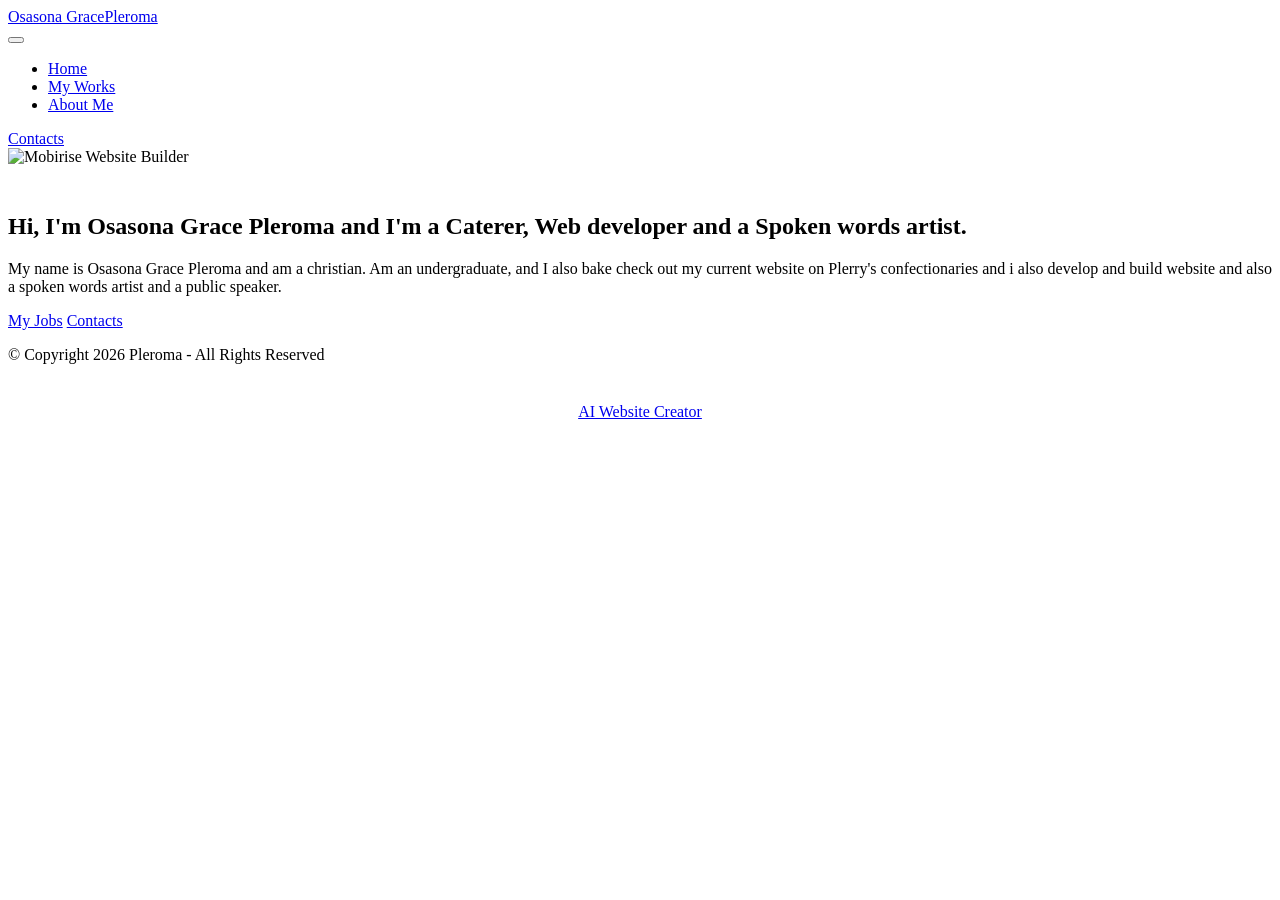
==== index.html @ 35c71271 "Add files via upload" ====
<!DOCTYPE html>
<html  >
<head>
  <!-- Site made with Mobirise Website Builder v6.0.6, https://mobirise.com -->
  <meta charset="UTF-8">
  <meta http-equiv="X-UA-Compatible" content="IE=edge">
  <meta name="generator" content="Mobirise v6.0.6, mobirise.com">
  <meta name="viewport" content="width=device-width, initial-scale=1, minimum-scale=1">
  <link rel="shortcut icon" href="assets/images/logo.png" type="image/x-icon">
  <meta name="description" content="">
  
  
  <title>Home</title>
  <link rel="stylesheet" href="assets/bootstrap/css/bootstrap.min.css">
  <link rel="stylesheet" href="assets/bootstrap/css/bootstrap-grid.min.css">
  <link rel="stylesheet" href="assets/bootstrap/css/bootstrap-reboot.min.css">
  <link rel="stylesheet" href="assets/dropdown/css/style.css">
  <link rel="stylesheet" href="assets/socicon/css/styles.css">
  <link rel="stylesheet" href="assets/theme/css/style.css">
  <link rel="preload" href="https://fonts.googleapis.com/css?family=Lexend:100,200,300,400,500,600,700,800,900&display=swap" as="style" onload="this.onload=null;this.rel='stylesheet'">
  <noscript><link rel="stylesheet" href="https://fonts.googleapis.com/css?family=Lexend:100,200,300,400,500,600,700,800,900&display=swap"></noscript>
  <link rel="preload" as="style" href="assets/mobirise/css/mbr-additional.css?v=UjH8dk"><link rel="stylesheet" href="assets/mobirise/css/mbr-additional.css?v=UjH8dk" type="text/css">

  
  
  
</head>
<body>
  
  <section data-bs-version="5.1" class="menu menu2 cid-sFF0ciwnEL" once="menu" id="menu2-0">
    
    <nav class="navbar navbar-dropdown navbar-fixed-top navbar-expand-lg">
        <div class="container">
            <div class="navbar-brand">
                
                <span class="navbar-caption-wrap"><a class="navbar-caption text-primary display-7" href="https://mobiri.se">Osasona GracePleroma</a></span>
            </div>
            <button class="navbar-toggler" type="button" data-toggle="collapse" data-bs-toggle="collapse" data-target="#navbarSupportedContent" data-bs-target="#navbarSupportedContent" aria-controls="navbarNavAltMarkup" aria-expanded="false" aria-label="Toggle navigation">
                <div class="hamburger">
                    <span></span>
                    <span></span>
                    <span></span>
                    <span></span>
                </div>
            </button>
            <div class="collapse navbar-collapse" id="navbarSupportedContent">
                <ul class="navbar-nav nav-dropdown" data-app-modern-menu="true"><li class="nav-item"><a class="nav-link link text-black text-primary display-4" href="index.html">Home</a></li>
                    <li class="nav-item"><a class="nav-link link text-black text-primary display-4" href="page3.html">My Works</a></li><li class="nav-item"><a class="nav-link link text-black text-primary display-4" href="page4.html">About Me</a></li></ul>
                
                <div class="navbar-buttons mbr-section-btn"><a class="btn btn-success display-4" href="page2.html">
                        Contacts</a></div>
            </div>
        </div>
    </nav>
</section>

<section data-bs-version="5.1" class="header11 cid-sFF0SGinka" id="header11-1">

    

    

    <div class="container">
        <div class="row justify-content-center">
            <div class="col-12 col-md-6 image-wrapper">
                <img class="w-100" src="assets/images/img-20261005-wa0014.jpg" alt="Mobirise Website Builder">
            </div>
            <div class="col-12 col-md">
                <div class="text-wrapper text-center">
                    <h1 class="mbr-section-title mbr-fonts-style mb-3 display-1">
                        <strong>
</strong><div><strong><br></strong></div><div><strong>Hi, I'm Osasona Grace Pleroma and I'm a Caterer, Web developer and a Spoken words artist.</strong></div></h1>
                    <p class="mbr-text mbr-fonts-style display-7">My name is Osasona Grace Pleroma and am a christian. Am an undergraduate, and I also bake check out my current website on Plerry's confectionaries and i also develop and build website and also a spoken words artist and a public speaker.</p>
                    <div class="mbr-section-btn mt-3"><a class="btn btn-success-outline display-7" href="page1.html">My Jobs</a> <a class="btn btn-success display-7" href="page2.html">Contacts</a></div>
                </div>
            </div>
        </div>
    </div>
</section>

<section data-bs-version="5.1" class="footer7 cid-sFF3CYc3p7" once="footers" id="footer7-9">

    

    

    <div class="container">
        <div class="media-container-row align-center mbr-white">
            <div class="col-12">
                <p class="mbr-text mb-0 mbr-fonts-style display-7">
                    © Copyright 2026 Pleroma - All Rights Reserved
                </p>
            </div>
        </div>
    </div>
</section><section class="display-7" style="padding: 0;align-items: center;justify-content: center;flex-wrap: wrap;    align-content: center;display: flex;position: relative;height: 4rem;"><a href="https://mobiri.se/3116024" style="flex: 1 1;height: 4rem;position: absolute;width: 100%;z-index: 1;"><img alt="" style="height: 4rem;" src="[data-uri]"></a><p style="margin: 0;text-align: center;" class="display-7">&#8204;</p><a style="z-index:1" href="https://mobirise.com/builder/ai-website-creator.html">AI Website Creator</a></section><script src="assets/bootstrap/js/bootstrap.bundle.min.js"></script>  <script src="assets/smoothscroll/smooth-scroll.js"></script>  <script src="assets/ytplayer/index.js"></script>  <script src="assets/dropdown/js/navbar-dropdown.js"></script>  <script src="assets/theme/js/script.js"></script>  
  
  
</body>
</html>
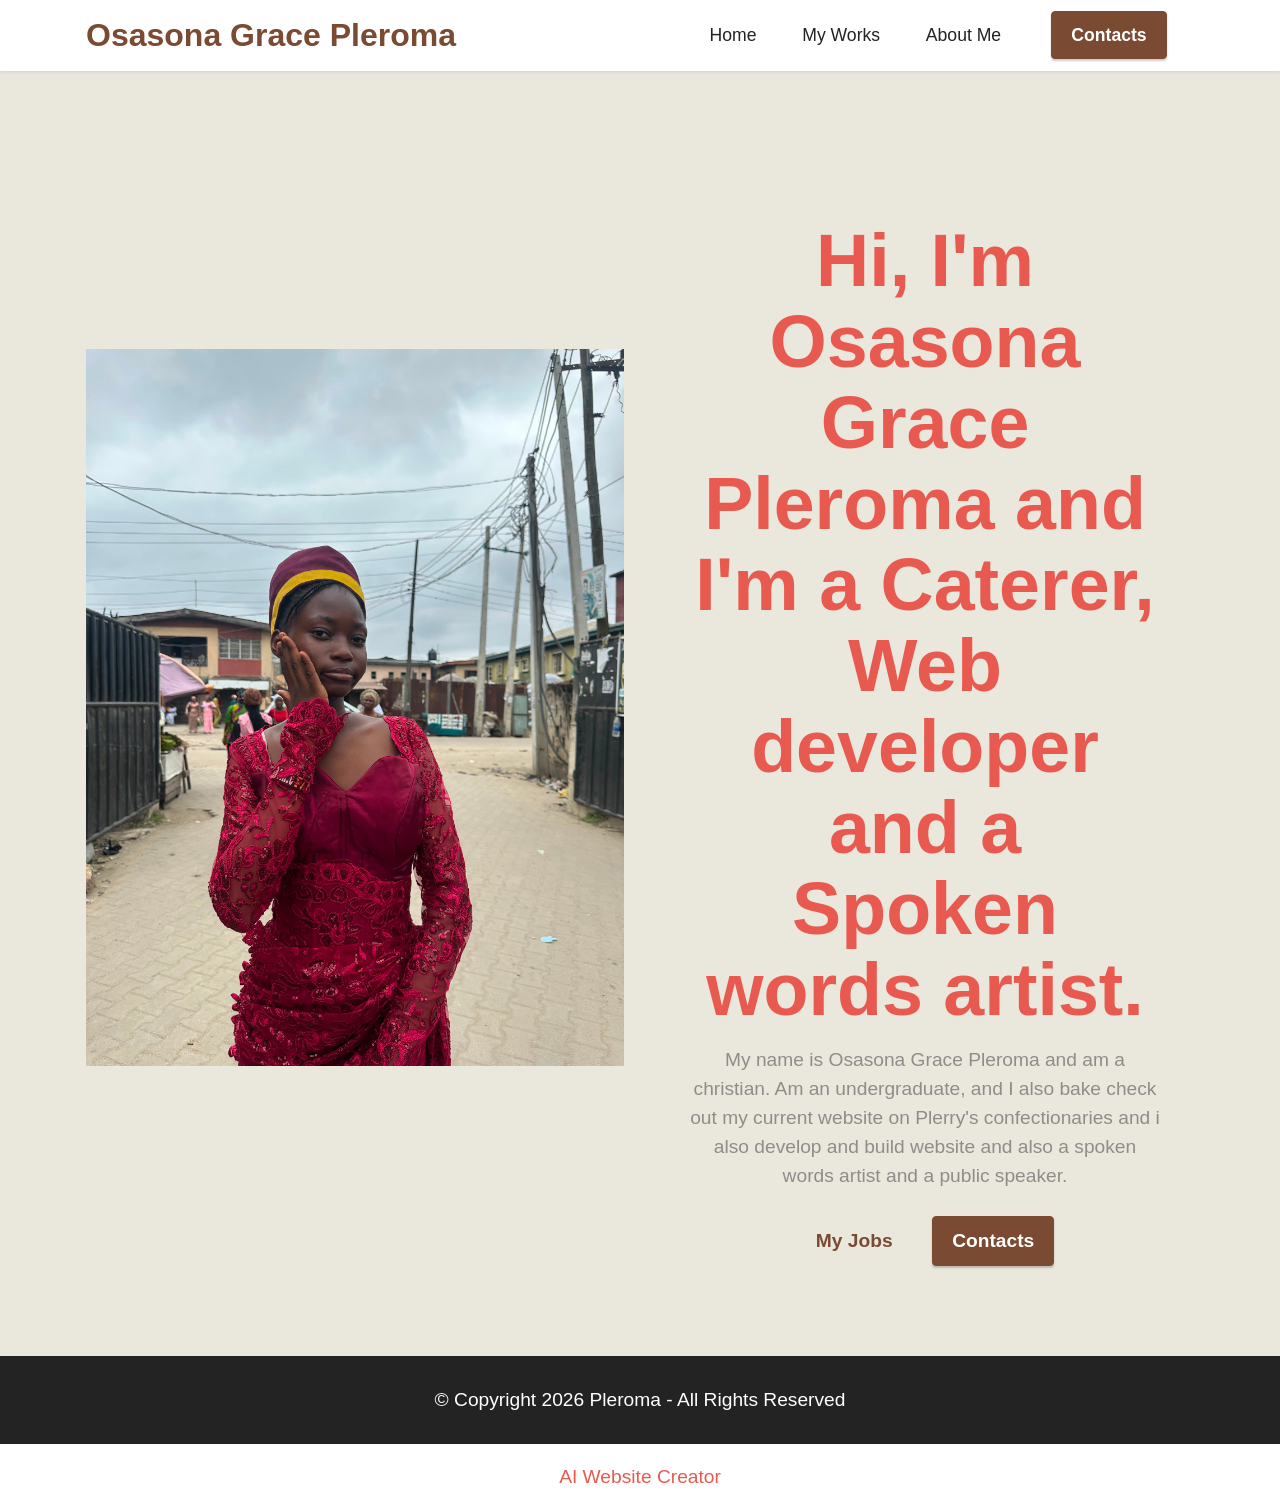
==== commit 591ef801: "create github pages" ====
--- a/index.html
+++ b/index.html
@@ -6,7 +6,7 @@
   <meta http-equiv="X-UA-Compatible" content="IE=edge">
   <meta name="generator" content="Mobirise v6.0.6, mobirise.com">
   <meta name="viewport" content="width=device-width, initial-scale=1, minimum-scale=1">
-  <link rel="shortcut icon" href="assets/images/logo.png" type="image/x-icon">
+  <link rel="shortcut icon" href="assets/images/whatsapp20image202026-09-2220at2015.16.23-128x128.png" type="image/x-icon">
   <meta name="description" content="">
   
   
@@ -19,7 +19,7 @@
   <link rel="stylesheet" href="assets/theme/css/style.css">
   <link rel="preload" href="https://fonts.googleapis.com/css?family=Lexend:100,200,300,400,500,600,700,800,900&display=swap" as="style" onload="this.onload=null;this.rel='stylesheet'">
   <noscript><link rel="stylesheet" href="https://fonts.googleapis.com/css?family=Lexend:100,200,300,400,500,600,700,800,900&display=swap"></noscript>
-  <link rel="preload" as="style" href="assets/mobirise/css/mbr-additional.css?v=UjH8dk"><link rel="stylesheet" href="assets/mobirise/css/mbr-additional.css?v=UjH8dk" type="text/css">
+  <link rel="preload" as="style" href="assets/mobirise/css/mbr-additional.css?v=66hBT2"><link rel="stylesheet" href="assets/mobirise/css/mbr-additional.css?v=66hBT2" type="text/css">
 
   
   
@@ -33,7 +33,7 @@
         <div class="container">
             <div class="navbar-brand">
                 
-                <span class="navbar-caption-wrap"><a class="navbar-caption text-primary display-7" href="https://mobiri.se">Osasona GracePleroma</a></span>
+                <span class="navbar-caption-wrap"><a class="navbar-caption text-success display-5" href="https://mobiri.se">Osasona Grace Pleroma</a></span>
             </div>
             <button class="navbar-toggler" type="button" data-toggle="collapse" data-bs-toggle="collapse" data-target="#navbarSupportedContent" data-bs-target="#navbarSupportedContent" aria-controls="navbarNavAltMarkup" aria-expanded="false" aria-label="Toggle navigation">
                 <div class="hamburger">
--- a/assets/dropdown/css/style.css
+++ b/assets/dropdown/css/style.css
@@ -0,0 +1,265 @@
+.navbar-dropdown {
+  left: 0;
+  padding: 0;
+  position: absolute;
+  right: 0;
+  top: 0;
+  transition: all 0.45s ease;
+  z-index: 1030;
+  background: #282828; }
+  .navbar-dropdown .navbar-logo {
+    margin-right: 0.8rem;
+    transition: margin 0.3s ease-in-out;
+    vertical-align: middle; }
+    .navbar-dropdown .navbar-logo img {
+      height: 3.125rem;
+      transition: all 0.3s ease-in-out; }
+    .navbar-dropdown .navbar-logo.mbr-iconfont {
+      font-size: 3.125rem;
+      line-height: 3.125rem; }
+  .navbar-dropdown .navbar-caption {
+    font-weight: 700;
+    white-space: normal;
+    vertical-align: -4px;
+    line-height: 3.125rem !important; }
+    .navbar-dropdown .navbar-caption, .navbar-dropdown .navbar-caption:hover {
+      color: inherit;
+      text-decoration: none; }
+  .navbar-dropdown .mbr-iconfont + .navbar-caption {
+    vertical-align: -1px; }
+  .navbar-dropdown.navbar-fixed-top {
+    position: fixed; }
+  .navbar-dropdown .navbar-brand span {
+    vertical-align: -4px; }
+  .navbar-dropdown.bg-color.transparent {
+    background: none; }
+  .navbar-dropdown.navbar-short .navbar-brand {
+    padding: 0.625rem 0; }
+    .navbar-dropdown.navbar-short .navbar-brand span {
+      vertical-align: -1px; }
+  .navbar-dropdown.navbar-short .navbar-caption {
+    line-height: 2.375rem !important;
+    vertical-align: -2px; }
+  .navbar-dropdown.navbar-short .navbar-logo {
+    margin-right: 0.5rem; }
+    .navbar-dropdown.navbar-short .navbar-logo img {
+      height: 2.375rem; }
+    .navbar-dropdown.navbar-short .navbar-logo.mbr-iconfont {
+      font-size: 2.375rem;
+      line-height: 2.375rem; }
+  .navbar-dropdown.navbar-short .mbr-table-cell {
+    height: 3.625rem; }
+  .navbar-dropdown .navbar-close {
+    left: 0.6875rem;
+    position: fixed;
+    top: 0.75rem;
+    z-index: 1000; }
+  .navbar-dropdown .hamburger-icon {
+    content: "";
+    display: inline-block;
+    vertical-align: middle;
+    width: 16px;
+    -webkit-box-shadow: 0 -6px 0 1px #282828,0 0 0 1px #282828,0 6px 0 1px #282828;
+    -moz-box-shadow: 0 -6px 0 1px #282828,0 0 0 1px #282828,0 6px 0 1px #282828;
+    box-shadow: 0 -6px 0 1px #282828,0 0 0 1px #282828,0 6px 0 1px #282828; }
+
+.dropdown-menu .dropdown-toggle[data-toggle="dropdown-submenu"]::after {
+  border-bottom: 0.35em solid transparent;
+  border-left: 0.35em solid;
+  border-right: 0;
+  border-top: 0.35em solid transparent;
+  margin-left: 0.3rem; }
+
+.dropdown-menu .dropdown-item:focus {
+  outline: 0; }
+
+.nav-dropdown {
+  font-size: 0.75rem;
+  font-weight: 500;
+  height: auto !important; }
+  .nav-dropdown .nav-btn {
+    padding-left: 1rem; }
+  .nav-dropdown .link {
+    margin: .667em 1.667em;
+    font-weight: 500;
+    padding: 0;
+    transition: color .2s ease-in-out; }
+    .nav-dropdown .link.dropdown-toggle {
+      margin-right: 2.583em; }
+      .nav-dropdown .link.dropdown-toggle::after {
+        margin-left: .25rem;
+        border-top: 0.35em solid;
+        border-right: 0.35em solid transparent;
+        border-left: 0.35em solid transparent;
+        border-bottom: 0; }
+      .nav-dropdown .link.dropdown-toggle[aria-expanded="true"] {
+        margin: 0;
+        padding: 0.667em 3.263em  0.667em 1.667em; }
+  .nav-dropdown .link::after,
+  .nav-dropdown .dropdown-item::after {
+    color: inherit; }
+  .nav-dropdown .btn {
+    font-size: 0.75rem;
+    font-weight: 700;
+    letter-spacing: 0;
+    margin-bottom: 0;
+    padding-left: 1.25rem;
+    padding-right: 1.25rem; }
+  .nav-dropdown .dropdown-menu {
+    border-radius: 0;
+    border: 0;
+    left: 0;
+    margin: 0;
+    padding-bottom: 1.25rem;
+    padding-top: 1.25rem;
+    position: relative; }
+  .nav-dropdown .dropdown-submenu {
+    margin-left: 0.125rem;
+    top: 0; }
+  .nav-dropdown .dropdown-item {
+    font-weight: 500;
+    line-height: 2;
+    padding: 0.3846em 4.615em 0.3846em 1.5385em;
+    position: relative;
+    transition: color .2s ease-in-out, background-color .2s ease-in-out; }
+    .nav-dropdown .dropdown-item::after {
+      margin-top: -0.3077em;
+      position: absolute;
+      right: 1.1538em;
+      top: 50%; }
+    .nav-dropdown .dropdown-item:focus, .nav-dropdown .dropdown-item:hover {
+      background: none; }
+
+@media (max-width: 767px) {
+  .nav-dropdown.navbar-toggleable-sm {
+    bottom: 0;
+    display: none;
+    left: 0;
+    overflow-x: hidden;
+    position: fixed;
+    top: 0;
+    transform: translateX(-100%);
+    -ms-transform: translateX(-100%);
+    -webkit-transform: translateX(-100%);
+    width: 18.75rem;
+    z-index: 999; } }
+.nav-dropdown.navbar-toggleable-xl {
+  bottom: 0;
+  display: none;
+  left: 0;
+  overflow-x: hidden;
+  position: fixed;
+  top: 0;
+  transform: translateX(-100%);
+  -ms-transform: translateX(-100%);
+  -webkit-transform: translateX(-100%);
+  width: 18.75rem;
+  z-index: 999; }
+
+.nav-dropdown-sm {
+  display: block !important;
+  overflow-x: hidden;
+  overflow: auto;
+  padding-top: 3.875rem; }
+  .nav-dropdown-sm::after {
+    content: "";
+    display: block;
+    height: 3rem;
+    width: 100%; }
+  .nav-dropdown-sm.collapse.in ~ .navbar-close {
+    display: block !important; }
+  .nav-dropdown-sm.collapsing, .nav-dropdown-sm.collapse.in {
+    transform: translateX(0);
+    -ms-transform: translateX(0);
+    -webkit-transform: translateX(0);
+    transition: all 0.25s ease-out;
+    -webkit-transition: all 0.25s ease-out;
+    background: #282828; }
+  .nav-dropdown-sm.collapsing[aria-expanded="false"] {
+    transform: translateX(-100%);
+    -ms-transform: translateX(-100%);
+    -webkit-transform: translateX(-100%); }
+  .nav-dropdown-sm .nav-item {
+    display: block;
+    margin-left: 0 !important;
+    padding-left: 0; }
+  .nav-dropdown-sm .link,
+  .nav-dropdown-sm .dropdown-item {
+    border-top: 1px dotted rgba(255, 255, 255, 0.1);
+    font-size: 0.8125rem;
+    line-height: 1.6;
+    margin: 0 !important;
+    padding: 0.875rem 2.4rem 0.875rem 1.5625rem !important;
+    position: relative;
+    white-space: normal; }
+    .nav-dropdown-sm .link:focus, .nav-dropdown-sm .link:hover,
+    .nav-dropdown-sm .dropdown-item:focus,
+    .nav-dropdown-sm .dropdown-item:hover {
+      background: rgba(0, 0, 0, 0.2) !important;
+      color: #c0a375; }
+  .nav-dropdown-sm .nav-btn {
+    position: relative;
+    padding: 1.5625rem 1.5625rem 0 1.5625rem; }
+    .nav-dropdown-sm .nav-btn::before {
+      border-top: 1px dotted rgba(255, 255, 255, 0.1);
+      content: "";
+      left: 0;
+      position: absolute;
+      top: 0;
+      width: 100%; }
+    .nav-dropdown-sm .nav-btn + .nav-btn {
+      padding-top: 0.625rem; }
+      .nav-dropdown-sm .nav-btn + .nav-btn::before {
+        display: none; }
+  .nav-dropdown-sm .btn {
+    padding: 0.625rem 0; }
+  .nav-dropdown-sm .dropdown-toggle[data-toggle="dropdown-submenu"]::after {
+    margin-left: .25rem;
+    border-top: 0.35em solid;
+    border-right: 0.35em solid transparent;
+    border-left: 0.35em solid transparent;
+    border-bottom: 0; }
+  .nav-dropdown-sm .dropdown-toggle[data-toggle="dropdown-submenu"][aria-expanded="true"]::after {
+    border-top: 0;
+    border-right: 0.35em solid transparent;
+    border-left: 0.35em solid transparent;
+    border-bottom: 0.35em solid; }
+  .nav-dropdown-sm .dropdown-menu {
+    margin: 0;
+    padding: 0;
+    position: relative;
+    top: 0;
+    left: 0;
+    width: 100%;
+    border: 0;
+    float: none;
+    border-radius: 0;
+    background: none; }
+  .nav-dropdown-sm .dropdown-submenu {
+    left: 100%;
+    margin-left: 0.125rem;
+    margin-top: -1.25rem;
+    top: 0; }
+
+.navbar-toggleable-sm .nav-dropdown .dropdown-menu {
+  position: absolute; }
+
+.navbar-toggleable-sm .nav-dropdown .dropdown-submenu {
+  left: 100%;
+  margin-left: 0.125rem;
+  margin-top: -1.25rem;
+  top: 0; }
+
+.navbar-toggleable-sm.opened .nav-dropdown .dropdown-menu {
+  position: relative; }
+
+.navbar-toggleable-sm.opened .nav-dropdown .dropdown-submenu {
+  left: 0;
+  margin-left: 00rem;
+  margin-top: 0rem;
+  top: 0; }
+
+.is-builder .nav-dropdown.collapsing {
+  transition: none !important; }
+
+
--- a/assets/socicon/css/styles.css
+++ b/assets/socicon/css/styles.css
@@ -0,0 +1,940 @@
+@charset "UTF-8";
+
+@font-face {
+  font-family: 'Socicon';
+  src:  url('../fonts/socicon.eot');
+  src:  url('../fonts/socicon.eot?#iefix') format('embedded-opentype'),
+    url('../fonts/socicon.woff2') format('woff2'),
+    url('../fonts/socicon.ttf') format('truetype'),
+    url('../fonts/socicon.woff') format('woff'),
+    url('../fonts/socicon.svg#socicon') format('svg');
+  font-weight: normal;
+  font-style: normal;
+  font-display: swap;
+}
+
+[data-icon]:before {
+  font-family: "socicon" !important;
+  content: attr(data-icon);
+  font-style: normal !important;
+  font-weight: normal !important;
+  font-variant: normal !important;
+  text-transform: none !important;
+  speak: none;
+  line-height: 1;
+  -webkit-font-smoothing: antialiased;
+  -moz-osx-font-smoothing: grayscale;
+}
+
+[class^="socicon-"], [class*=" socicon-"] {
+  /* use !important to prevent issues with browser extensions that change fonts */
+  font-family: 'Socicon' !important;
+  speak: none;
+  font-style: normal;
+  font-weight: normal;
+  font-variant: normal;
+  text-transform: none;
+  line-height: 1;
+
+  /* Better Font Rendering =========== */
+  -webkit-font-smoothing: antialiased;
+  -moz-osx-font-smoothing: grayscale;
+}
+
+.socicon-500px:before {
+  content: "\e000";
+}
+.socicon-8tracks:before {
+  content: "\e001";
+}
+.socicon-airbnb:before {
+  content: "\e002";
+}
+.socicon-alliance:before {
+  content: "\e003";
+}
+.socicon-amazon:before {
+  content: "\e004";
+}
+.socicon-amplement:before {
+  content: "\e005";
+}
+.socicon-android:before {
+  content: "\e006";
+}
+.socicon-angellist:before {
+  content: "\e007";
+}
+.socicon-apple:before {
+  content: "\e008";
+}
+.socicon-appnet:before {
+  content: "\e009";
+}
+.socicon-baidu:before {
+  content: "\e00a";
+}
+.socicon-bandcamp:before {
+  content: "\e00b";
+}
+.socicon-battlenet:before {
+  content: "\e00c";
+}
+.socicon-mixer:before {
+  content: "\e00d";
+}
+.socicon-bebee:before {
+  content: "\e00e";
+}
+.socicon-bebo:before {
+  content: "\e00f";
+}
+.socicon-behance:before {
+  content: "\e010";
+}
+.socicon-blizzard:before {
+  content: "\e011";
+}
+.socicon-blogger:before {
+  content: "\e012";
+}
+.socicon-buffer:before {
+  content: "\e013";
+}
+.socicon-chrome:before {
+  content: "\e014";
+}
+.socicon-coderwall:before {
+  content: "\e015";
+}
+.socicon-curse:before {
+  content: "\e016";
+}
+.socicon-dailymotion:before {
+  content: "\e017";
+}
+.socicon-deezer:before {
+  content: "\e018";
+}
+.socicon-delicious:before {
+  content: "\e019";
+}
+.socicon-deviantart:before {
+  content: "\e01a";
+}
+.socicon-diablo:before {
+  content: "\e01b";
+}
+.socicon-digg:before {
+  content: "\e01c";
+}
+.socicon-discord:before {
+  content: "\e01d";
+}
+.socicon-disqus:before {
+  content: "\e01e";
+}
+.socicon-douban:before {
+  content: "\e01f";
+}
+.socicon-draugiem:before {
+  content: "\e020";
+}
+.socicon-dribbble:before {
+  content: "\e021";
+}
+.socicon-drupal:before {
+  content: "\e022";
+}
+.socicon-ebay:before {
+  content: "\e023";
+}
+.socicon-ello:before {
+  content: "\e024";
+}
+.socicon-endomodo:before {
+  content: "\e025";
+}
+.socicon-envato:before {
+  content: "\e026";
+}
+.socicon-etsy:before {
+  content: "\e027";
+}
+.socicon-facebook:before {
+  content: "\e028";
+}
+.socicon-feedburner:before {
+  content: "\e029";
+}
+.socicon-filmweb:before {
+  content: "\e02a";
+}
+.socicon-firefox:before {
+  content: "\e02b";
+}
+.socicon-flattr:before {
+  content: "\e02c";
+}
+.socicon-flickr:before {
+  content: "\e02d";
+}
+.socicon-formulr:before {
+  content: "\e02e";
+}
+.socicon-forrst:before {
+  content: "\e02f";
+}
+.socicon-foursquare:before {
+  content: "\e030";
+}
+.socicon-friendfeed:before {
+  content: "\e031";
+}
+.socicon-github:before {
+  content: "\e032";
+}
+.socicon-goodreads:before {
+  content: "\e033";
+}
+.socicon-google:before {
+  content: "\e034";
+}
+.socicon-googlescholar:before {
+  content: "\e035";
+}
+.socicon-googlegroups:before {
+  content: "\e036";
+}
+.socicon-googlephotos:before {
+  content: "\e037";
+}
+.socicon-googleplus:before {
+  content: "\e038";
+}
+.socicon-grooveshark:before {
+  content: "\e039";
+}
+.socicon-hackerrank:before {
+  content: "\e03a";
+}
+.socicon-hearthstone:before {
+  content: "\e03b";
+}
+.socicon-hellocoton:before {
+  content: "\e03c";
+}
+.socicon-heroes:before {
+  content: "\e03d";
+}
+.socicon-smashcast:before {
+  content: "\e03e";
+}
+.socicon-horde:before {
+  content: "\e03f";
+}
+.socicon-houzz:before {
+  content: "\e040";
+}
+.socicon-icq:before {
+  content: "\e041";
+}
+.socicon-identica:before {
+  content: "\e042";
+}
+.socicon-imdb:before {
+  content: "\e043";
+}
+.socicon-instagram:before {
+  content: "\e044";
+}
+.socicon-issuu:before {
+  content: "\e045";
+}
+.socicon-istock:before {
+  content: "\e046";
+}
+.socicon-itunes:before {
+  content: "\e047";
+}
+.socicon-keybase:before {
+  content: "\e048";
+}
+.socicon-lanyrd:before {
+  content: "\e049";
+}
+.socicon-lastfm:before {
+  content: "\e04a";
+}
+.socicon-line:before {
+  content: "\e04b";
+}
+.socicon-linkedin:before {
+  content: "\e04c";
+}
+.socicon-livejournal:before {
+  content: "\e04d";
+}
+.socicon-lyft:before {
+  content: "\e04e";
+}
+.socicon-macos:before {
+  content: "\e04f";
+}
+.socicon-mail:before {
+  content: "\e050";
+}
+.socicon-medium:before {
+  content: "\e051";
+}
+.socicon-meetup:before {
+  content: "\e052";
+}
+.socicon-mixcloud:before {
+  content: "\e053";
+}
+.socicon-modelmayhem:before {
+  content: "\e054";
+}
+.socicon-mumble:before {
+  content: "\e055";
+}
+.socicon-myspace:before {
+  content: "\e056";
+}
+.socicon-newsvine:before {
+  content: "\e057";
+}
+.socicon-nintendo:before {
+  content: "\e058";
+}
+.socicon-npm:before {
+  content: "\e059";
+}
+.socicon-odnoklassniki:before {
+  content: "\e05a";
+}
+.socicon-openid:before {
+  content: "\e05b";
+}
+.socicon-opera:before {
+  content: "\e05c";
+}
+.socicon-outlook:before {
+  content: "\e05d";
+}
+.socicon-overwatch:before {
+  content: "\e05e";
+}
+.socicon-patreon:before {
+  content: "\e05f";
+}
+.socicon-paypal:before {
+  content: "\e060";
+}
+.socicon-periscope:before {
+  content: "\e061";
+}
+.socicon-persona:before {
+  content: "\e062";
+}
+.socicon-pinterest:before {
+  content: "\e063";
+}
+.socicon-play:before {
+  content: "\e064";
+}
+.socicon-player:before {
+  content: "\e065";
+}
+.socicon-playstation:before {
+  content: "\e066";
+}
+.socicon-pocket:before {
+  content: "\e067";
+}
+.socicon-qq:before {
+  content: "\e068";
+}
+.socicon-quora:before {
+  content: "\e069";
+}
+.socicon-raidcall:before {
+  content: "\e06a";
+}
+.socicon-ravelry:before {
+  content: "\e06b";
+}
+.socicon-reddit:before {
+  content: "\e06c";
+}
+.socicon-renren:before {
+  content: "\e06d";
+}
+.socicon-researchgate:before {
+  content: "\e06e";
+}
+.socicon-residentadvisor:before {
+  content: "\e06f";
+}
+.socicon-reverbnation:before {
+  content: "\e070";
+}
+.socicon-rss:before {
+  content: "\e071";
+}
+.socicon-sharethis:before {
+  content: "\e072";
+}
+.socicon-skype:before {
+  content: "\e073";
+}
+.socicon-slideshare:before {
+  content: "\e074";
+}
+.socicon-smugmug:before {
+  content: "\e075";
+}
+.socicon-snapchat:before {
+  content: "\e076";
+}
+.socicon-songkick:before {
+  content: "\e077";
+}
+.socicon-soundcloud:before {
+  content: "\e078";
+}
+.socicon-spotify:before {
+  content: "\e079";
+}
+.socicon-stackexchange:before {
+  content: "\e07a";
+}
+.socicon-stackoverflow:before {
+  content: "\e07b";
+}
+.socicon-starcraft:before {
+  content: "\e07c";
+}
+.socicon-stayfriends:before {
+  content: "\e07d";
+}
+.socicon-steam:before {
+  content: "\e07e";
+}
+.socicon-storehouse:before {
+  content: "\e07f";
+}
+.socicon-strava:before {
+  content: "\e080";
+}
+.socicon-streamjar:before {
+  content: "\e081";
+}
+.socicon-stumbleupon:before {
+  content: "\e082";
+}
+.socicon-swarm:before {
+  content: "\e083";
+}
+.socicon-teamspeak:before {
+  content: "\e084";
+}
+.socicon-teamviewer:before {
+  content: "\e085";
+}
+.socicon-technorati:before {
+  content: "\e086";
+}
+.socicon-telegram:before {
+  content: "\e087";
+}
+.socicon-tripadvisor:before {
+  content: "\e088";
+}
+.socicon-tripit:before {
+  content: "\e089";
+}
+.socicon-triplej:before {
+  content: "\e08a";
+}
+.socicon-tumblr:before {
+  content: "\e08b";
+}
+.socicon-twitch:before {
+  content: "\e08c";
+}
+.socicon-twitter:before {
+  content: "\e08d";
+}
+.socicon-uber:before {
+  content: "\e08e";
+}
+.socicon-ventrilo:before {
+  content: "\e08f";
+}
+.socicon-viadeo:before {
+  content: "\e090";
+}
+.socicon-viber:before {
+  content: "\e091";
+}
+.socicon-viewbug:before {
+  content: "\e092";
+}
+.socicon-vimeo:before {
+  content: "\e093";
+}
+.socicon-vine:before {
+  content: "\e094";
+}
+.socicon-vkontakte:before {
+  content: "\e095";
+}
+.socicon-warcraft:before {
+  content: "\e096";
+}
+.socicon-wechat:before {
+  content: "\e097";
+}
+.socicon-weibo:before {
+  content: "\e098";
+}
+.socicon-whatsapp:before {
+  content: "\e099";
+}
+.socicon-wikipedia:before {
+  content: "\e09a";
+}
+.socicon-windows:before {
+  content: "\e09b";
+}
+.socicon-wordpress:before {
+  content: "\e09c";
+}
+.socicon-wykop:before {
+  content: "\e09d";
+}
+.socicon-xbox:before {
+  content: "\e09e";
+}
+.socicon-xing:before {
+  content: "\e09f";
+}
+.socicon-yahoo:before {
+  content: "\e0a0";
+}
+.socicon-yammer:before {
+  content: "\e0a1";
+}
+.socicon-yandex:before {
+  content: "\e0a2";
+}
+.socicon-yelp:before {
+  content: "\e0a3";
+}
+.socicon-younow:before {
+  content: "\e0a4";
+}
+.socicon-youtube:before {
+  content: "\e0a5";
+}
+.socicon-zapier:before {
+  content: "\e0a6";
+}
+.socicon-zerply:before {
+  content: "\e0a7";
+}
+.socicon-zomato:before {
+  content: "\e0a8";
+}
+.socicon-zynga:before {
+  content: "\e0a9";
+}
+.socicon-bluesky:before {
+  content: "\e0aa";
+}
+.socicon-threads:before {
+  content: "\e0ab";
+}
+.socicon-spreadshirt:before {
+  content: "\e901";
+}
+.socicon-gamejolt:before {
+  content: "\e902";
+}
+.socicon-trello:before {
+  content: "\e903";
+}
+.socicon-tunein:before {
+  content: "\e904";
+}
+.socicon-bloglovin:before {
+  content: "\e905";
+}
+.socicon-gamewisp:before {
+  content: "\e906";
+}
+.socicon-messenger:before {
+  content: "\e907";
+}
+.socicon-pandora:before {
+  content: "\e908";
+}
+.socicon-augment:before {
+  content: "\e909";
+}
+.socicon-bitbucket:before {
+  content: "\e90a";
+}
+.socicon-fyuse:before {
+  content: "\e90b";
+}
+.socicon-yt-gaming:before {
+  content: "\e90c";
+}
+.socicon-sketchfab:before {
+  content: "\e90d";
+}
+.socicon-mobcrush:before {
+  content: "\e90e";
+}
+.socicon-microsoft:before {
+  content: "\e90f";
+}
+.socicon-realtor:before {
+  content: "\e910";
+}
+.socicon-tidal:before {
+  content: "\e911";
+}
+.socicon-qobuz:before {
+  content: "\e912";
+}
+.socicon-natgeo:before {
+  content: "\e913";
+}
+.socicon-mastodon:before {
+  content: "\e914";
+}
+.socicon-unsplash:before {
+  content: "\e915";
+}
+.socicon-homeadvisor:before {
+  content: "\e916";
+}
+.socicon-angieslist:before {
+  content: "\e917";
+}
+.socicon-codepen:before {
+  content: "\e918";
+}
+.socicon-slack:before {
+  content: "\e919";
+}
+.socicon-openaigym:before {
+  content: "\e91a";
+}
+.socicon-logmein:before {
+  content: "\e91b";
+}
+.socicon-fiverr:before {
+  content: "\e91c";
+}
+.socicon-gotomeeting:before {
+  content: "\e91d";
+}
+.socicon-aliexpress:before {
+  content: "\e91e";
+}
+.socicon-guru:before {
+  content: "\e91f";
+}
+.socicon-appstore:before {
+  content: "\e920";
+}
+.socicon-homes:before {
+  content: "\e921";
+}
+.socicon-zoom:before {
+  content: "\e922";
+}
+.socicon-alibaba:before {
+  content: "\e923";
+}
+.socicon-craigslist:before {
+  content: "\e924";
+}
+.socicon-wix:before {
+  content: "\e925";
+}
+.socicon-redfin:before {
+  content: "\e926";
+}
+.socicon-googlecalendar:before {
+  content: "\e927";
+}
+.socicon-shopify:before {
+  content: "\e928";
+}
+.socicon-freelancer:before {
+  content: "\e929";
+}
+.socicon-seedrs:before {
+  content: "\e92a";
+}
+.socicon-bing:before {
+  content: "\e92b";
+}
+.socicon-doodle:before {
+  content: "\e92c";
+}
+.socicon-bonanza:before {
+  content: "\e92d";
+}
+.socicon-squarespace:before {
+  content: "\e92e";
+}
+.socicon-toptal:before {
+  content: "\e92f";
+}
+.socicon-gust:before {
+  content: "\e930";
+}
+.socicon-ask:before {
+  content: "\e931";
+}
+.socicon-trulia:before {
+  content: "\e932";
+}
+.socicon-loomly:before {
+  content: "\e933";
+}
+.socicon-ghost:before {
+  content: "\e934";
+}
+.socicon-upwork:before {
+  content: "\e935";
+}
+.socicon-fundable:before {
+  content: "\e936";
+}
+.socicon-booking:before {
+  content: "\e937";
+}
+.socicon-googlemaps:before {
+  content: "\e938";
+}
+.socicon-zillow:before {
+  content: "\e939";
+}
+.socicon-niconico:before {
+  content: "\e93a";
+}
+.socicon-toneden:before {
+  content: "\e93b";
+}
+.socicon-crunchbase:before {
+  content: "\e93c";
+}
+.socicon-homefy:before {
+  content: "\e93d";
+}
+.socicon-calendly:before {
+  content: "\e93e";
+}
+.socicon-livemaster:before {
+  content: "\e93f";
+}
+.socicon-udemy:before {
+  content: "\e940";
+}
+.socicon-codered:before {
+  content: "\e941";
+}
+.socicon-origin:before {
+  content: "\e942";
+}
+.socicon-nextdoor:before {
+  content: "\e943";
+}
+.socicon-portfolio:before {
+  content: "\e944";
+}
+.socicon-instructables:before {
+  content: "\e945";
+}
+.socicon-gitlab:before {
+  content: "\e946";
+}
+.socicon-hackernews:before {
+  content: "\e947";
+}
+.socicon-smashwords:before {
+  content: "\e948";
+}
+.socicon-kobo:before {
+  content: "\e949";
+}
+.socicon-bookbub:before {
+  content: "\e94a";
+}
+.socicon-mailru:before {
+  content: "\e94b";
+}
+.socicon-moddb:before {
+  content: "\e94c";
+}
+.socicon-indiedb:before {
+  content: "\e94d";
+}
+.socicon-traxsource:before {
+  content: "\e94e";
+}
+.socicon-gamefor:before {
+  content: "\e94f";
+}
+.socicon-pixiv:before {
+  content: "\e950";
+}
+.socicon-myanimelist:before {
+  content: "\e951";
+}
+.socicon-blackberry:before {
+  content: "\e952";
+}
+.socicon-wickr:before {
+  content: "\e953";
+}
+.socicon-spip:before {
+  content: "\e954";
+}
+.socicon-napster:before {
+  content: "\e955";
+}
+.socicon-beatport:before {
+  content: "\e956";
+}
+.socicon-hackerone:before {
+  content: "\e957";
+}
+.socicon-internet:before {
+  content: "\e958";
+}
+.socicon-ubuntu:before {
+  content: "\e959";
+}
+.socicon-artstation:before {
+  content: "\e95a";
+}
+.socicon-invision:before {
+  content: "\e95b";
+}
+.socicon-torial:before {
+  content: "\e95c";
+}
+.socicon-collectorz:before {
+  content: "\e95d";
+}
+.socicon-seenthis:before {
+  content: "\e95e";
+}
+.socicon-googleplaymusic:before {
+  content: "\e95f";
+}
+.socicon-debian:before {
+  content: "\e960";
+}
+.socicon-filmfreeway:before {
+  content: "\e961";
+}
+.socicon-gnome:before {
+  content: "\e962";
+}
+.socicon-itchio:before {
+  content: "\e963";
+}
+.socicon-jamendo:before {
+  content: "\e964";
+}
+.socicon-mix:before {
+  content: "\e965";
+}
+.socicon-sharepoint:before {
+  content: "\e966";
+}
+.socicon-tinder:before {
+  content: "\e967";
+}
+.socicon-windguru:before {
+  content: "\e968";
+}
+.socicon-cdbaby:before {
+  content: "\e969";
+}
+.socicon-elementaryos:before {
+  content: "\e96a";
+}
+.socicon-stage32:before {
+  content: "\e96b";
+}
+.socicon-tiktok:before {
+  content: "\e96c";
+}
+.socicon-gitter:before {
+  content: "\e96d";
+}
+.socicon-letterboxd:before {
+  content: "\e96e";
+}
+.socicon-threema:before {
+  content: "\e96f";
+}
+.socicon-splice:before {
+  content: "\e970";
+}
+.socicon-metapop:before {
+  content: "\e971";
+}
+.socicon-naver:before {
+  content: "\e972";
+}
+.socicon-remote:before {
+  content: "\e973";
+}
+.socicon-flipboard:before {
+  content: "\e974";
+}
+.socicon-googlehangouts:before {
+  content: "\e975";
+}
+.socicon-dlive:before {
+  content: "\e976";
+}
+.socicon-vsco:before {
+  content: "\e977";
+}
+.socicon-stitcher:before {
+  content: "\e978";
+}
+.socicon-avvo:before {
+  content: "\e979";
+}
+.socicon-redbubble:before {
+  content: "\e97a";
+}
+.socicon-society6:before {
+  content: "\e97b";
+}
+.socicon-zazzle:before {
+  content: "\e97c";
+}
+.socicon-eitaa:before {
+  content: "\e97d";
+}
+.socicon-soroush:before {
+  content: "\e97e";
+}
+.socicon-bale:before {
+  content: "\e97f";
+}
--- a/assets/theme/css/style.css
+++ b/assets/theme/css/style.css
@@ -0,0 +1,961 @@
+@charset "UTF-8";
+section {
+  background-color: #ffffff;
+}
+
+body {
+  font-style: normal;
+  line-height: 1.5;
+  font-weight: 400;
+  color: #232323;
+  position: relative;
+}
+
+button {
+  background-color: transparent;
+  border-color: transparent;
+}
+
+section,
+.container,
+.container-fluid {
+  position: relative;
+  word-wrap: break-word;
+}
+
+a.mbr-iconfont:hover {
+  text-decoration: none;
+}
+
+.article .lead p,
+.article .lead ul,
+.article .lead ol,
+.article .lead pre,
+.article .lead blockquote {
+  margin-bottom: 0;
+}
+
+a {
+  font-style: normal;
+  font-weight: 400;
+  cursor: pointer;
+}
+a, a:hover {
+  text-decoration: none;
+}
+
+.mbr-section-title {
+  font-style: normal;
+  line-height: 1.3;
+}
+
+.mbr-section-subtitle {
+  line-height: 1.3;
+}
+
+.mbr-text {
+  font-style: normal;
+  line-height: 1.7;
+}
+
+h1,
+h2,
+h3,
+h4,
+h5,
+h6,
+.display-1,
+.display-2,
+.display-4,
+.display-5,
+.display-7,
+span,
+p,
+a {
+  line-height: 1;
+  word-break: break-word;
+  word-wrap: break-word;
+  font-weight: 400;
+}
+
+b,
+strong {
+  font-weight: bold;
+}
+
+input:-webkit-autofill, input:-webkit-autofill:hover, input:-webkit-autofill:focus, input:-webkit-autofill:active {
+  transition-delay: 9999s;
+  -webkit-transition-property: background-color, color;
+  transition-property: background-color, color;
+}
+
+textarea[type=hidden] {
+  display: none;
+}
+
+section {
+  background-position: 50% 50%;
+  background-repeat: no-repeat;
+  background-size: cover;
+}
+section .mbr-background-video,
+section .mbr-background-video-preview {
+  position: absolute;
+  bottom: 0;
+  left: 0;
+  right: 0;
+  top: 0;
+}
+
+.hidden {
+  visibility: hidden;
+}
+
+.mbr-z-index20 {
+  z-index: 20;
+}
+
+/*! Base colors */
+.mbr-white {
+  color: #ffffff;
+}
+
+.mbr-black {
+  color: #111111;
+}
+
+.mbr-bg-white {
+  background-color: #ffffff;
+}
+
+.mbr-bg-black {
+  background-color: #000000;
+}
+
+/*! Text-aligns */
+.align-left {
+  text-align: left;
+}
+
+.align-center {
+  text-align: center;
+}
+
+.align-right {
+  text-align: right;
+}
+
+/*! Font-weight  */
+.mbr-light {
+  font-weight: 300;
+}
+
+.mbr-regular {
+  font-weight: 400;
+}
+
+.mbr-semibold {
+  font-weight: 500;
+}
+
+.mbr-bold {
+  font-weight: 700;
+}
+
+/*! Media  */
+.media-content {
+  flex-basis: 100%;
+}
+
+.media-container-row {
+  display: flex;
+  flex-direction: row;
+  flex-wrap: wrap;
+  justify-content: center;
+  align-content: center;
+  align-items: start;
+}
+.media-container-row .media-size-item {
+  width: 400px;
+}
+
+.media-container-column {
+  display: flex;
+  flex-direction: column;
+  flex-wrap: wrap;
+  justify-content: center;
+  align-content: center;
+  align-items: stretch;
+}
+.media-container-column > * {
+  width: 100%;
+}
+
+@media (min-width: 992px) {
+  .media-container-row {
+    flex-wrap: nowrap;
+  }
+}
+figure {
+  margin-bottom: 0;
+  overflow: hidden;
+}
+
+figure[mbr-media-size] {
+  transition: width 0.1s;
+}
+
+img,
+iframe {
+  display: block;
+  width: 100%;
+}
+
+.card {
+  background-color: transparent;
+  border: none;
+}
+
+.card-box {
+  width: 100%;
+}
+
+.card-img {
+  text-align: center;
+  flex-shrink: 0;
+  -webkit-flex-shrink: 0;
+}
+
+.media {
+  max-width: 100%;
+  margin: 0 auto;
+}
+
+.mbr-figure {
+  align-self: center;
+}
+
+.media-container > div {
+  max-width: 100%;
+}
+
+.mbr-figure img,
+.card-img img {
+  width: 100%;
+}
+
+@media (max-width: 991px) {
+  .media-size-item {
+    width: auto !important;
+  }
+
+  .media {
+    width: auto;
+  }
+
+  .mbr-figure {
+    width: 100% !important;
+  }
+}
+/*! Buttons */
+.mbr-section-btn {
+  margin-left: -0.6rem;
+  margin-right: -0.6rem;
+  font-size: 0;
+}
+
+.btn {
+  font-weight: 600;
+  border-width: 1px;
+  font-style: normal;
+  margin: 0.6rem 0.6rem;
+  white-space: normal;
+  transition: all 0.2s ease-in-out;
+  display: inline-flex;
+  align-items: center;
+  justify-content: center;
+  word-break: break-word;
+}
+
+.btn-sm {
+  font-weight: 600;
+  letter-spacing: 0px;
+  transition: all 0.3s ease-in-out;
+}
+
+.btn-md {
+  font-weight: 600;
+  letter-spacing: 0px;
+  transition: all 0.3s ease-in-out;
+}
+
+.btn-lg {
+  font-weight: 600;
+  letter-spacing: 0px;
+  transition: all 0.3s ease-in-out;
+}
+
+.btn-form {
+  margin: 0;
+}
+.btn-form:hover {
+  cursor: pointer;
+}
+
+nav .mbr-section-btn {
+  margin-left: 0rem;
+  margin-right: 0rem;
+}
+
+/*! Btn icon margin */
+.btn .mbr-iconfont,
+.btn.btn-sm .mbr-iconfont {
+  order: 1;
+  cursor: pointer;
+  margin-left: 0.5rem;
+  vertical-align: sub;
+}
+
+.btn.btn-md .mbr-iconfont,
+.btn.btn-md .mbr-iconfont {
+  margin-left: 0.8rem;
+}
+
+.mbr-regular {
+  font-weight: 400;
+}
+
+.mbr-semibold {
+  font-weight: 500;
+}
+
+.mbr-bold {
+  font-weight: 700;
+}
+
+[type=submit] {
+  -webkit-appearance: none;
+}
+
+/*! Full-screen */
+.mbr-fullscreen .mbr-overlay {
+  min-height: 100vh;
+}
+
+.mbr-fullscreen {
+  display: flex;
+  display: -moz-flex;
+  display: -ms-flex;
+  display: -o-flex;
+  align-items: center;
+  min-height: 100vh;
+  padding-top: 3rem;
+  padding-bottom: 3rem;
+}
+
+/*! Map */
+.map {
+  height: 25rem;
+  position: relative;
+}
+.map iframe {
+  width: 100%;
+  height: 100%;
+}
+
+/*! Scroll to top arrow */
+.mbr-arrow-up {
+  bottom: 25px;
+  right: 90px;
+  position: fixed;
+  text-align: right;
+  z-index: 5000;
+  color: #ffffff;
+  font-size: 22px;
+}
+
+.mbr-arrow-up a {
+  background: rgba(0, 0, 0, 0.2);
+  border-radius: 50%;
+  color: #fff;
+  display: inline-block;
+  height: 60px;
+  width: 60px;
+  border: 2px solid #fff;
+  outline-style: none !important;
+  position: relative;
+  text-decoration: none;
+  transition: all 0.3s ease-in-out;
+  cursor: pointer;
+  text-align: center;
+}
+.mbr-arrow-up a:hover {
+  background-color: rgba(0, 0, 0, 0.4);
+}
+.mbr-arrow-up a i {
+  line-height: 60px;
+}
+
+.mbr-arrow-up-icon {
+  display: block;
+  color: #fff;
+}
+
+.mbr-arrow-up-icon::before {
+  content: "›";
+  display: inline-block;
+  font-family: serif;
+  font-size: 22px;
+  line-height: 1;
+  font-style: normal;
+  position: relative;
+  top: 6px;
+  left: -4px;
+  transform: rotate(-90deg);
+}
+
+/*! Arrow Down */
+.mbr-arrow {
+  position: absolute;
+  bottom: 45px;
+  left: 50%;
+  width: 60px;
+  height: 60px;
+  cursor: pointer;
+  background-color: rgba(80, 80, 80, 0.5);
+  border-radius: 50%;
+  transform: translateX(-50%);
+}
+@media (max-width: 767px) {
+  .mbr-arrow {
+    display: none;
+  }
+}
+.mbr-arrow > a {
+  display: inline-block;
+  text-decoration: none;
+  outline-style: none;
+  -webkit-animation: arrowdown 1.7s ease-in-out infinite;
+          animation: arrowdown 1.7s ease-in-out infinite;
+  color: #ffffff;
+}
+.mbr-arrow > a > i {
+  position: absolute;
+  top: -2px;
+  left: 15px;
+  font-size: 2rem;
+}
+
+#scrollToTop a i::before {
+  content: "";
+  position: absolute;
+  display: block;
+  border-bottom: 2.5px solid #fff;
+  border-left: 2.5px solid #fff;
+  width: 27.8%;
+  height: 27.8%;
+  left: 50%;
+  top: 51%;
+  transform: translateY(-30%) translateX(-50%) rotate(135deg);
+}
+
+@keyframes arrowdown {
+  0% {
+    transform: translateY(0px);
+  }
+  50% {
+    transform: translateY(-5px);
+  }
+  100% {
+    transform: translateY(0px);
+  }
+}
+@-webkit-keyframes arrowdown {
+  0% {
+    transform: translateY(0px);
+  }
+  50% {
+    transform: translateY(-5px);
+  }
+  100% {
+    transform: translateY(0px);
+  }
+}
+@media (max-width: 500px) {
+  .mbr-arrow-up {
+    left: 0;
+    right: 0;
+    text-align: center;
+  }
+}
+/*Gradients animation*/
+@keyframes gradient-animation {
+  from {
+    background-position: 0% 100%;
+    -webkit-animation-timing-function: ease-in-out;
+            animation-timing-function: ease-in-out;
+  }
+  to {
+    background-position: 100% 0%;
+    -webkit-animation-timing-function: ease-in-out;
+            animation-timing-function: ease-in-out;
+  }
+}
+@-webkit-keyframes gradient-animation {
+  from {
+    background-position: 0% 100%;
+    -webkit-animation-timing-function: ease-in-out;
+            animation-timing-function: ease-in-out;
+  }
+  to {
+    background-position: 100% 0%;
+    -webkit-animation-timing-function: ease-in-out;
+            animation-timing-function: ease-in-out;
+  }
+}
+.bg-gradient {
+  background-size: 200% 200%;
+  animation: gradient-animation 5s infinite alternate;
+  -webkit-animation: gradient-animation 5s infinite alternate;
+}
+
+.menu .navbar-brand {
+  display: -webkit-flex;
+}
+.menu .navbar-brand span {
+  display: flex;
+  display: -webkit-flex;
+}
+.menu .navbar-brand .navbar-caption-wrap {
+  display: -webkit-flex;
+}
+.menu .navbar-brand .navbar-logo img {
+  display: -webkit-flex;
+  width: auto;
+}
+@media (min-width: 768px) and (max-width: 991px) {
+  .menu .navbar-toggleable-sm .navbar-nav {
+    display: -ms-flexbox;
+  }
+}
+@media (max-width: 991px) {
+  .menu .navbar-collapse {
+    max-height: 93.5vh;
+  }
+  .menu .navbar-collapse.show {
+    overflow: auto;
+  }
+}
+@media (min-width: 992px) {
+  .menu .navbar-nav.nav-dropdown {
+    display: -webkit-flex;
+  }
+  .menu .navbar-toggleable-sm .navbar-collapse {
+    display: -webkit-flex !important;
+  }
+  .menu .collapsed .navbar-collapse {
+    max-height: 93.5vh;
+  }
+  .menu .collapsed .navbar-collapse.show {
+    overflow: auto;
+  }
+}
+@media (max-width: 767px) {
+  .menu .navbar-collapse {
+    max-height: 80vh;
+  }
+}
+
+.nav-link .mbr-iconfont {
+  margin-right: 0.5rem;
+}
+
+.navbar {
+  display: -webkit-flex;
+  -webkit-flex-wrap: wrap;
+  -webkit-align-items: center;
+  -webkit-justify-content: space-between;
+}
+
+.navbar-collapse {
+  -webkit-flex-basis: 100%;
+  -webkit-flex-grow: 1;
+  -webkit-align-items: center;
+}
+
+.nav-dropdown .link {
+  padding: 0.667em 1.667em !important;
+  margin: 0 !important;
+}
+
+.nav {
+  display: -webkit-flex;
+  -webkit-flex-wrap: wrap;
+}
+
+.row {
+  display: -webkit-flex;
+  -webkit-flex-wrap: wrap;
+}
+
+.justify-content-center {
+  -webkit-justify-content: center;
+}
+
+.form-inline {
+  display: -webkit-flex;
+}
+
+.card-wrapper {
+  -webkit-flex: 1;
+}
+
+.carousel-control {
+  z-index: 10;
+  display: -webkit-flex;
+}
+
+.carousel-controls {
+  display: -webkit-flex;
+}
+
+.media {
+  display: -webkit-flex;
+}
+
+.form-group:focus {
+  outline: none;
+}
+
+.jq-selectbox__select {
+  padding: 7px 0;
+  position: relative;
+}
+
+.jq-selectbox__dropdown {
+  overflow: hidden;
+  border-radius: 10px;
+  position: absolute;
+  top: 100%;
+  left: 0 !important;
+  width: 100% !important;
+}
+
+.jq-selectbox__trigger-arrow {
+  right: 0;
+  transform: translateY(-50%);
+}
+
+.jq-selectbox li {
+  padding: 1.07em 0.5em;
+}
+
+input[type=range] {
+  padding-left: 0 !important;
+  padding-right: 0 !important;
+}
+
+.modal-dialog,
+.modal-content {
+  height: 100%;
+}
+
+.modal-dialog .carousel-inner {
+  height: calc(100vh - 1.75rem);
+}
+@media (max-width: 575px) {
+  .modal-dialog .carousel-inner {
+    height: calc(100vh - 1rem);
+  }
+}
+
+.carousel-item {
+  text-align: center;
+}
+
+.carousel-item img {
+  margin: auto;
+}
+
+.navbar-toggler {
+  align-self: flex-start;
+  padding: 0.25rem 0.75rem;
+  font-size: 1.25rem;
+  line-height: 1;
+  background: transparent;
+  border: 1px solid transparent;
+  border-radius: 0.25rem;
+}
+
+.navbar-toggler:focus,
+.navbar-toggler:hover {
+  text-decoration: none;
+  box-shadow: none;
+}
+
+.navbar-toggler-icon {
+  display: inline-block;
+  width: 1.5em;
+  height: 1.5em;
+  vertical-align: middle;
+  content: "";
+  background: no-repeat center center;
+  background-size: 100% 100%;
+}
+
+.navbar-toggler-left {
+  position: absolute;
+  left: 1rem;
+}
+
+.navbar-toggler-right {
+  position: absolute;
+  right: 1rem;
+}
+
+.card-img {
+  width: auto;
+}
+
+.menu .navbar.collapsed:not(.beta-menu) {
+  flex-direction: column;
+}
+
+.carousel-item.active,
+.carousel-item-next,
+.carousel-item-prev {
+  display: flex;
+}
+
+.note-air-layout .dropup .dropdown-menu,
+.note-air-layout .navbar-fixed-bottom .dropdown .dropdown-menu {
+  bottom: initial !important;
+}
+
+html,
+body {
+  height: auto;
+  min-height: 100vh;
+}
+
+.dropup .dropdown-toggle::after {
+  display: none;
+}
+
+.form-asterisk {
+  font-family: initial;
+  position: absolute;
+  top: -2px;
+  font-weight: normal;
+}
+
+.form-control-label {
+  position: relative;
+  cursor: pointer;
+  margin-bottom: 0.357em;
+  padding: 0;
+}
+
+.alert {
+  color: #ffffff;
+  border-radius: 0;
+  border: 0;
+  font-size: 1.1rem;
+  line-height: 1.5;
+  margin-bottom: 1.875rem;
+  padding: 1.25rem;
+  position: relative;
+  text-align: center;
+}
+.alert.alert-form::after {
+  background-color: inherit;
+  bottom: -7px;
+  content: "";
+  display: block;
+  height: 14px;
+  left: 50%;
+  margin-left: -7px;
+  position: absolute;
+  transform: rotate(45deg);
+  width: 14px;
+}
+
+.form-control {
+  background-color: #ffffff;
+  background-clip: border-box;
+  color: #232323;
+  line-height: 1rem !important;
+  height: auto;
+  padding: 0.6rem 1.2rem;
+  transition: border-color 0.25s ease 0s;
+  border: 1px solid transparent !important;
+  border-radius: 4px;
+  box-shadow: rgba(0, 0, 0, 0.07) 0px 1px 1px 0px, rgba(0, 0, 0, 0.07) 0px 1px 3px 0px, rgba(0, 0, 0, 0.03) 0px 0px 0px 1px;
+}
+.form-active .form-control:invalid {
+  border-color: red;
+}
+
+form .row {
+  margin-left: -0.6rem;
+  margin-right: -0.6rem;
+}
+form .row [class*=col] {
+  padding-left: 0.6rem;
+  padding-right: 0.6rem;
+}
+
+form .mbr-section-btn {
+  margin: 0;
+  padding-left: 0.6rem;
+  padding-right: 0.6rem;
+}
+
+form .btn {
+  display: flex;
+  padding: 0.6rem 1.2rem;
+  margin: 0;
+}
+
+form .form-check-input {
+  margin-top: 0.5;
+}
+
+textarea.form-control {
+  line-height: 1.5rem !important;
+}
+
+.form-group {
+  margin-bottom: 1.2rem;
+}
+
+.form-control,
+form .btn {
+  min-height: 48px;
+}
+
+.gdpr-block label span.textGDPR input[name=gdpr] {
+  top: 7px;
+}
+
+.form-control:focus {
+  box-shadow: none;
+}
+
+:focus {
+  outline: none;
+}
+
+.mbr-overlay {
+  background-color: #000;
+  bottom: 0;
+  left: 0;
+  opacity: 0.5;
+  position: absolute;
+  right: 0;
+  top: 0;
+  z-index: 0;
+  pointer-events: none;
+}
+
+blockquote {
+  font-style: italic;
+  padding: 3rem;
+  font-size: 1.09rem;
+  position: relative;
+  border-left: 3px solid;
+}
+
+ul,
+ol,
+pre,
+blockquote {
+  margin-bottom: 2.3125rem;
+}
+
+.mt-4 {
+  margin-top: 2rem !important;
+}
+
+.mb-4 {
+  margin-bottom: 2rem !important;
+}
+
+@media (min-width: 992px) {
+  .container {
+    padding-left: 16px;
+    padding-right: 16px;
+  }
+
+  .row {
+    margin-left: -16px;
+    margin-right: -16px;
+  }
+  .row > [class*=col] {
+    padding-left: 16px;
+    padding-right: 16px;
+  }
+}
+@media (min-width: 768px) {
+  .container-fluid {
+    padding-left: 32px;
+    padding-right: 32px;
+  }
+}
+@media (min-width: 768px) and (max-width: 991px) {
+  .mbr-container {
+    padding-left: 32px;
+    padding-right: 32px;
+  }
+}
+@media (max-width: 767px) {
+  .mbr-container {
+    padding-left: 16px;
+    padding-right: 16px;
+  }
+}
+.card-wrapper,
+.item-wrapper {
+  overflow: hidden;
+}
+
+.app-video-wrapper > img {
+  opacity: 1;
+}
+
+.item {
+  position: relative;
+}
+
+.dropdown-menu .dropdown-menu {
+  left: 100%;
+}
+
+.dropdown-item + .dropdown-menu {
+  display: none;
+}
+
+.dropdown-item:hover + .dropdown-menu,
+.dropdown-menu:hover {
+  display: block;
+}
+
+@media (min-aspect-ratio: 16/9) {
+  .mbr-video-foreground {
+    height: 300% !important;
+    top: -100% !important;
+  }
+}
+@media (max-aspect-ratio: 16/9) {
+  .mbr-video-foreground {
+    width: 300% !important;
+    left: -100% !important;
+  }
+}.engine {
+	position: absolute;
+	text-indent: -2400px;
+	text-align: center;
+	padding: 0;
+	top: 0;
+	left: -2400px;
+}
--- a/assets/mobirise/css/mbr-additional.css
+++ b/assets/mobirise/css/mbr-additional.css
@@ -0,0 +1,2957 @@
+body {
+  font-family: Jost;
+}
+.display-1 {
+  font-family: 'Lexend', sans-serif;
+  font-size: 4.6rem;
+  line-height: 1.1;
+}
+.display-1 > .mbr-iconfont {
+  font-size: 5.75rem;
+}
+.display-2 {
+  font-family: 'Lexend', sans-serif;
+  font-size: 3rem;
+  line-height: 1.1;
+}
+.display-2 > .mbr-iconfont {
+  font-size: 3.75rem;
+}
+.display-4 {
+  font-family: 'Lexend', sans-serif;
+  font-size: 1.1rem;
+  line-height: 1.5;
+}
+.display-4 > .mbr-iconfont {
+  font-size: 1.375rem;
+}
+.display-5 {
+  font-family: 'Lexend', sans-serif;
+  font-size: 2rem;
+  line-height: 1.5;
+}
+.display-5 > .mbr-iconfont {
+  font-size: 2.5rem;
+}
+.display-7 {
+  font-family: 'Lexend', sans-serif;
+  font-size: 1.2rem;
+  line-height: 1.5;
+}
+.display-7 > .mbr-iconfont {
+  font-size: 1.5rem;
+}
+/* ---- Fluid typography for mobile devices ---- */
+/* 1.4 - font scale ratio ( bootstrap == 1.42857 ) */
+/* 100vw - current viewport width */
+/* (48 - 20)  48 == 48rem == 768px, 20 == 20rem == 320px(minimal supported viewport) */
+/* 0.65 - min scale variable, may vary */
+@media (max-width: 992px) {
+  .display-1 {
+    font-size: 3.68rem;
+  }
+}
+@media (max-width: 768px) {
+  .display-1 {
+    font-size: 3.22rem;
+    font-size: calc( 2.26rem + (4.6 - 2.26) * ((100vw - 20rem) / (48 - 20)));
+    line-height: calc( 1.1 * (2.26rem + (4.6 - 2.26) * ((100vw - 20rem) / (48 - 20))));
+  }
+  .display-2 {
+    font-size: 2.4rem;
+    font-size: calc( 1.7rem + (3 - 1.7) * ((100vw - 20rem) / (48 - 20)));
+    line-height: calc( 1.3 * (1.7rem + (3 - 1.7) * ((100vw - 20rem) / (48 - 20))));
+  }
+  .display-4 {
+    font-size: 0.88rem;
+    font-size: calc( 1.0350000000000001rem + (1.1 - 1.0350000000000001) * ((100vw - 20rem) / (48 - 20)));
+    line-height: calc( 1.4 * (1.0350000000000001rem + (1.1 - 1.0350000000000001) * ((100vw - 20rem) / (48 - 20))));
+  }
+  .display-5 {
+    font-size: 1.6rem;
+    font-size: calc( 1.35rem + (2 - 1.35) * ((100vw - 20rem) / (48 - 20)));
+    line-height: calc( 1.4 * (1.35rem + (2 - 1.35) * ((100vw - 20rem) / (48 - 20))));
+  }
+  .display-7 {
+    font-size: 0.96rem;
+    font-size: calc( 1.07rem + (1.2 - 1.07) * ((100vw - 20rem) / (48 - 20)));
+    line-height: calc( 1.4 * (1.07rem + (1.2 - 1.07) * ((100vw - 20rem) / (48 - 20))));
+  }
+}
+/* Buttons */
+.btn {
+  padding: 0.6rem 1.2rem;
+  border-radius: 4px;
+}
+.btn-sm {
+  padding: 0.6rem 1.2rem;
+  border-radius: 4px;
+}
+.btn-md {
+  padding: 0.6rem 1.2rem;
+  border-radius: 4px;
+}
+.btn-lg {
+  padding: 1rem 2.6rem;
+  border-radius: 4px;
+}
+.bg-primary {
+  background-color: #e85a4f !important;
+}
+.bg-success {
+  background-color: #7a4a32 !important;
+}
+.bg-info {
+  background-color: #47b5ed !important;
+}
+.bg-warning {
+  background-color: #ffe161 !important;
+}
+.bg-danger {
+  background-color: #ff9966 !important;
+}
+.btn-primary,
+.btn-primary:active {
+  background-color: #e85a4f !important;
+  border-color: #e85a4f !important;
+  color: #ffffff !important;
+  box-shadow: 0 2px 2px 0 rgba(0, 0, 0, 0.2);
+}
+.btn-primary:hover,
+.btn-primary:focus,
+.btn-primary.focus,
+.btn-primary.active {
+  color: #ffffff !important;
+  background-color: #c6261a !important;
+  border-color: #c6261a !important;
+  box-shadow: 0 2px 5px 0 rgba(0, 0, 0, 0.2);
+}
+.btn-primary.disabled,
+.btn-primary:disabled {
+  color: #ffffff !important;
+  background-color: #c6261a !important;
+  border-color: #c6261a !important;
+}
+.btn-secondary,
+.btn-secondary:active {
+  background-color: #d8c3a5 !important;
+  border-color: #d8c3a5 !important;
+  color: #ffffff !important;
+  box-shadow: 0 2px 2px 0 rgba(0, 0, 0, 0.2);
+}
+.btn-secondary:hover,
+.btn-secondary:focus,
+.btn-secondary.focus,
+.btn-secondary.active {
+  color: #ffffff !important;
+  background-color: #be9b69 !important;
+  border-color: #be9b69 !important;
+  box-shadow: 0 2px 5px 0 rgba(0, 0, 0, 0.2);
+}
+.btn-secondary.disabled,
+.btn-secondary:disabled {
+  color: #ffffff !important;
+  background-color: #be9b69 !important;
+  border-color: #be9b69 !important;
+}
+.btn-info,
+.btn-info:active {
+  background-color: #47b5ed !important;
+  border-color: #47b5ed !important;
+  color: #ffffff !important;
+  box-shadow: 0 2px 2px 0 rgba(0, 0, 0, 0.2);
+}
+.btn-info:hover,
+.btn-info:focus,
+.btn-info.focus,
+.btn-info.active {
+  color: #ffffff !important;
+  background-color: #148cca !important;
+  border-color: #148cca !important;
+  box-shadow: 0 2px 5px 0 rgba(0, 0, 0, 0.2);
+}
+.btn-info.disabled,
+.btn-info:disabled {
+  color: #ffffff !important;
+  background-color: #148cca !important;
+  border-color: #148cca !important;
+}
+.btn-success,
+.btn-success:active {
+  background-color: #7a4a32 !important;
+  border-color: #7a4a32 !important;
+  color: #ffffff !important;
+  box-shadow: 0 2px 2px 0 rgba(0, 0, 0, 0.2);
+}
+.btn-success:hover,
+.btn-success:focus,
+.btn-success.focus,
+.btn-success.active {
+  color: #ffffff !important;
+  background-color: #3d2519 !important;
+  border-color: #3d2519 !important;
+  box-shadow: 0 2px 5px 0 rgba(0, 0, 0, 0.2);
+}
+.btn-success.disabled,
+.btn-success:disabled {
+  color: #ffffff !important;
+  background-color: #3d2519 !important;
+  border-color: #3d2519 !important;
+}
+.btn-warning,
+.btn-warning:active {
+  background-color: #ffe161 !important;
+  border-color: #ffe161 !important;
+  color: #614f00 !important;
+  box-shadow: 0 2px 2px 0 rgba(0, 0, 0, 0.2);
+}
+.btn-warning:hover,
+.btn-warning:focus,
+.btn-warning.focus,
+.btn-warning.active {
+  color: #0a0800 !important;
+  background-color: #ffd10a !important;
+  border-color: #ffd10a !important;
+  box-shadow: 0 2px 5px 0 rgba(0, 0, 0, 0.2);
+}
+.btn-warning.disabled,
+.btn-warning:disabled {
+  color: #614f00 !important;
+  background-color: #ffd10a !important;
+  border-color: #ffd10a !important;
+}
+.btn-danger,
+.btn-danger:active {
+  background-color: #ff9966 !important;
+  border-color: #ff9966 !important;
+  color: #ffffff !important;
+  box-shadow: 0 2px 2px 0 rgba(0, 0, 0, 0.2);
+}
+.btn-danger:hover,
+.btn-danger:focus,
+.btn-danger.focus,
+.btn-danger.active {
+  color: #ffffff !important;
+  background-color: #ff5f0f !important;
+  border-color: #ff5f0f !important;
+  box-shadow: 0 2px 5px 0 rgba(0, 0, 0, 0.2);
+}
+.btn-danger.disabled,
+.btn-danger:disabled {
+  color: #ffffff !important;
+  background-color: #ff5f0f !important;
+  border-color: #ff5f0f !important;
+}
+.btn-white,
+.btn-white:active {
+  background-color: #fafafa !important;
+  border-color: #fafafa !important;
+  color: #7a7a7a !important;
+  box-shadow: 0 2px 2px 0 rgba(0, 0, 0, 0.2);
+}
+.btn-white:hover,
+.btn-white:focus,
+.btn-white.focus,
+.btn-white.active {
+  color: #4f4f4f !important;
+  background-color: #cfcfcf !important;
+  border-color: #cfcfcf !important;
+  box-shadow: 0 2px 5px 0 rgba(0, 0, 0, 0.2);
+}
+.btn-white.disabled,
+.btn-white:disabled {
+  color: #7a7a7a !important;
+  background-color: #cfcfcf !important;
+  border-color: #cfcfcf !important;
+}
+.btn-black,
+.btn-black:active {
+  background-color: #232323 !important;
+  border-color: #232323 !important;
+  color: #ffffff !important;
+  box-shadow: 0 2px 2px 0 rgba(0, 0, 0, 0.2);
+}
+.btn-black:hover,
+.btn-black:focus,
+.btn-black.focus,
+.btn-black.active {
+  color: #ffffff !important;
+  background-color: #000000 !important;
+  border-color: #000000 !important;
+  box-shadow: 0 2px 5px 0 rgba(0, 0, 0, 0.2);
+}
+.btn-black.disabled,
+.btn-black:disabled {
+  color: #ffffff !important;
+  background-color: #000000 !important;
+  border-color: #000000 !important;
+}
+.btn-primary-outline,
+.btn-primary-outline:active {
+  background-color: transparent !important;
+  border-color: transparent;
+  color: #e85a4f;
+}
+.btn-primary-outline:hover,
+.btn-primary-outline:focus,
+.btn-primary-outline.focus,
+.btn-primary-outline.active {
+  color: #c6261a !important;
+  background-color: transparent!important;
+  border-color: transparent!important;
+  box-shadow: none!important;
+}
+.btn-primary-outline.disabled,
+.btn-primary-outline:disabled {
+  color: #ffffff !important;
+  background-color: #e85a4f !important;
+  border-color: #e85a4f !important;
+}
+.btn-secondary-outline,
+.btn-secondary-outline:active {
+  background-color: transparent !important;
+  border-color: transparent;
+  color: #d8c3a5;
+}
+.btn-secondary-outline:hover,
+.btn-secondary-outline:focus,
+.btn-secondary-outline.focus,
+.btn-secondary-outline.active {
+  color: #be9b69 !important;
+  background-color: transparent!important;
+  border-color: transparent!important;
+  box-shadow: none!important;
+}
+.btn-secondary-outline.disabled,
+.btn-secondary-outline:disabled {
+  color: #ffffff !important;
+  background-color: #d8c3a5 !important;
+  border-color: #d8c3a5 !important;
+}
+.btn-info-outline,
+.btn-info-outline:active {
+  background-color: transparent !important;
+  border-color: transparent;
+  color: #47b5ed;
+}
+.btn-info-outline:hover,
+.btn-info-outline:focus,
+.btn-info-outline.focus,
+.btn-info-outline.active {
+  color: #148cca !important;
+  background-color: transparent!important;
+  border-color: transparent!important;
+  box-shadow: none!important;
+}
+.btn-info-outline.disabled,
+.btn-info-outline:disabled {
+  color: #ffffff !important;
+  background-color: #47b5ed !important;
+  border-color: #47b5ed !important;
+}
+.btn-success-outline,
+.btn-success-outline:active {
+  background-color: transparent !important;
+  border-color: transparent;
+  color: #7a4a32;
+}
+.btn-success-outline:hover,
+.btn-success-outline:focus,
+.btn-success-outline.focus,
+.btn-success-outline.active {
+  color: #3d2519 !important;
+  background-color: transparent!important;
+  border-color: transparent!important;
+  box-shadow: none!important;
+}
+.btn-success-outline.disabled,
+.btn-success-outline:disabled {
+  color: #ffffff !important;
+  background-color: #7a4a32 !important;
+  border-color: #7a4a32 !important;
+}
+.btn-warning-outline,
+.btn-warning-outline:active {
+  background-color: transparent !important;
+  border-color: transparent;
+  color: #ffe161;
+}
+.btn-warning-outline:hover,
+.btn-warning-outline:focus,
+.btn-warning-outline.focus,
+.btn-warning-outline.active {
+  color: #ffd10a !important;
+  background-color: transparent!important;
+  border-color: transparent!important;
+  box-shadow: none!important;
+}
+.btn-warning-outline.disabled,
+.btn-warning-outline:disabled {
+  color: #614f00 !important;
+  background-color: #ffe161 !important;
+  border-color: #ffe161 !important;
+}
+.btn-danger-outline,
+.btn-danger-outline:active {
+  background-color: transparent !important;
+  border-color: transparent;
+  color: #ff9966;
+}
+.btn-danger-outline:hover,
+.btn-danger-outline:focus,
+.btn-danger-outline.focus,
+.btn-danger-outline.active {
+  color: #ff5f0f !important;
+  background-color: transparent!important;
+  border-color: transparent!important;
+  box-shadow: none!important;
+}
+.btn-danger-outline.disabled,
+.btn-danger-outline:disabled {
+  color: #ffffff !important;
+  background-color: #ff9966 !important;
+  border-color: #ff9966 !important;
+}
+.btn-black-outline,
+.btn-black-outline:active {
+  background-color: transparent !important;
+  border-color: transparent;
+  color: #232323;
+}
+.btn-black-outline:hover,
+.btn-black-outline:focus,
+.btn-black-outline.focus,
+.btn-black-outline.active {
+  color: #000000 !important;
+  background-color: transparent!important;
+  border-color: transparent!important;
+  box-shadow: none!important;
+}
+.btn-black-outline.disabled,
+.btn-black-outline:disabled {
+  color: #ffffff !important;
+  background-color: #232323 !important;
+  border-color: #232323 !important;
+}
+.btn-white-outline,
+.btn-white-outline:active {
+  background-color: transparent !important;
+  border-color: transparent;
+  color: #fafafa;
+}
+.btn-white-outline:hover,
+.btn-white-outline:focus,
+.btn-white-outline.focus,
+.btn-white-outline.active {
+  color: #cfcfcf !important;
+  background-color: transparent!important;
+  border-color: transparent!important;
+  box-shadow: none!important;
+}
+.btn-white-outline.disabled,
+.btn-white-outline:disabled {
+  color: #7a7a7a !important;
+  background-color: #fafafa !important;
+  border-color: #fafafa !important;
+}
+.text-primary {
+  color: #e85a4f !important;
+}
+.text-secondary {
+  color: #d8c3a5 !important;
+}
+.text-success {
+  color: #7a4a32 !important;
+}
+.text-info {
+  color: #47b5ed !important;
+}
+.text-warning {
+  color: #ffe161 !important;
+}
+.text-danger {
+  color: #ff9966 !important;
+}
+.text-white {
+  color: #fafafa !important;
+}
+.text-black {
+  color: #232323 !important;
+}
+a.text-primary:hover,
+a.text-primary:focus,
+a.text-primary.active {
+  color: #b92418 !important;
+}
+a.text-secondary:hover,
+a.text-secondary:focus,
+a.text-secondary.active {
+  color: #b9945e !important;
+}
+a.text-success:hover,
+a.text-success:focus,
+a.text-success.active {
+  color: #321e14 !important;
+}
+a.text-info:hover,
+a.text-info:focus,
+a.text-info.active {
+  color: #1283bc !important;
+}
+a.text-warning:hover,
+a.text-warning:focus,
+a.text-warning.active {
+  color: #facb00 !important;
+}
+a.text-danger:hover,
+a.text-danger:focus,
+a.text-danger.active {
+  color: #ff5500 !important;
+}
+a.text-white:hover,
+a.text-white:focus,
+a.text-white.active {
+  color: #c7c7c7 !important;
+}
+a.text-black:hover,
+a.text-black:focus,
+a.text-black.active {
+  color: #000000 !important;
+}
+a[class*="text-"]:not(.nav-link):not(.dropdown-item):not([role]):not(.navbar-caption) {
+  position: relative;
+  background-image: transparent;
+  background-size: 10000px 2px;
+  background-repeat: no-repeat;
+  background-position: 0px 1.2em;
+  background-position: -10000px 1.2em;
+}
+a[class*="text-"]:not(.nav-link):not(.dropdown-item):not([role]):not(.navbar-caption):hover {
+  transition: background-position 2s ease-in-out;
+  background-image: linear-gradient(currentColor 50%, currentColor 50%);
+  background-position: 0px 1.2em;
+}
+.nav-tabs .nav-link.active {
+  color: #e85a4f;
+}
+.nav-tabs .nav-link:not(.active) {
+  color: #232323;
+}
+.alert-success {
+  background-color: #70c770;
+}
+.alert-info {
+  background-color: #47b5ed;
+}
+.alert-warning {
+  background-color: #ffe161;
+}
+.alert-danger {
+  background-color: #ff9966;
+}
+.mbr-gallery-filter li.active .btn {
+  background-color: #e85a4f;
+  border-color: #e85a4f;
+  color: #ffffff;
+}
+.mbr-gallery-filter li.active .btn:focus {
+  box-shadow: none;
+}
+a,
+a:hover {
+  color: #e85a4f;
+}
+.mbr-plan-header.bg-primary .mbr-plan-subtitle,
+.mbr-plan-header.bg-primary .mbr-plan-price-desc {
+  color: #ffffff;
+}
+.mbr-plan-header.bg-success .mbr-plan-subtitle,
+.mbr-plan-header.bg-success .mbr-plan-price-desc {
+  color: #c2876a;
+}
+.mbr-plan-header.bg-info .mbr-plan-subtitle,
+.mbr-plan-header.bg-info .mbr-plan-price-desc {
+  color: #ffffff;
+}
+.mbr-plan-header.bg-warning .mbr-plan-subtitle,
+.mbr-plan-header.bg-warning .mbr-plan-price-desc {
+  color: #ffffff;
+}
+.mbr-plan-header.bg-danger .mbr-plan-subtitle,
+.mbr-plan-header.bg-danger .mbr-plan-price-desc {
+  color: #ffffff;
+}
+/* Scroll to top button*/
+.scrollToTop_wraper {
+  display: none;
+}
+.form-control {
+  font-family: 'Lexend', sans-serif;
+  font-size: 1.1rem;
+  line-height: 1.5;
+  font-weight: 400;
+}
+.form-control > .mbr-iconfont {
+  font-size: 1.375rem;
+}
+.form-control:hover,
+.form-control:focus {
+  box-shadow: rgba(0, 0, 0, 0.07) 0px 1px 1px 0px, rgba(0, 0, 0, 0.07) 0px 1px 3px 0px, rgba(0, 0, 0, 0.03) 0px 0px 0px 1px;
+  border-color: #e85a4f !important;
+}
+.form-control:-webkit-input-placeholder {
+  font-family: 'Lexend', sans-serif;
+  font-size: 1.1rem;
+  line-height: 1.5;
+  font-weight: 400;
+}
+.form-control:-webkit-input-placeholder > .mbr-iconfont {
+  font-size: 1.375rem;
+}
+blockquote {
+  border-color: #e85a4f;
+}
+/* Forms */
+.jq-selectbox li:hover,
+.jq-selectbox li.selected {
+  background-color: #e85a4f;
+  color: #ffffff;
+}
+.jq-number__spin {
+  transition: 0.25s ease;
+}
+.jq-number__spin:hover {
+  border-color: #e85a4f;
+}
+.jq-selectbox .jq-selectbox__trigger-arrow,
+.jq-number__spin.minus:after,
+.jq-number__spin.plus:after {
+  transition: 0.4s;
+  border-top-color: #353535;
+  border-bottom-color: #353535;
+}
+.jq-selectbox:hover .jq-selectbox__trigger-arrow,
+.jq-number__spin.minus:hover:after,
+.jq-number__spin.plus:hover:after {
+  border-top-color: #e85a4f;
+  border-bottom-color: #e85a4f;
+}
+.xdsoft_datetimepicker .xdsoft_calendar td.xdsoft_default,
+.xdsoft_datetimepicker .xdsoft_calendar td.xdsoft_current,
+.xdsoft_datetimepicker .xdsoft_timepicker .xdsoft_time_box > div > div.xdsoft_current {
+  color: #ffffff !important;
+  background-color: #e85a4f !important;
+  box-shadow: none !important;
+}
+.xdsoft_datetimepicker .xdsoft_calendar td:hover,
+.xdsoft_datetimepicker .xdsoft_timepicker .xdsoft_time_box > div > div:hover {
+  color: #000000 !important;
+  background: #d8c3a5 !important;
+  box-shadow: none !important;
+}
+.lazy-bg {
+  background-image: none !important;
+}
+.lazy-placeholder:not(section),
+.lazy-none {
+  display: block;
+  position: relative;
+  padding-bottom: 56.25%;
+  width: 100%;
+  height: auto;
+}
+iframe.lazy-placeholder,
+.lazy-placeholder:after {
+  content: '';
+  position: absolute;
+  width: 200px;
+  height: 200px;
+  background: transparent no-repeat center;
+  background-size: contain;
+  top: 50%;
+  left: 50%;
+  transform: translateX(-50%) translateY(-50%);
+  background-image: url("data:image/svg+xml;charset=UTF-8,%3csvg width='32' height='32' viewBox='0 0 64 64' xmlns='http://www.w3.org/2000/svg' stroke='%23e85a4f' %3e%3cg fill='none' fill-rule='evenodd'%3e%3cg transform='translate(16 16)' stroke-width='2'%3e%3ccircle stroke-opacity='.5' cx='16' cy='16' r='16'/%3e%3cpath d='M32 16c0-9.94-8.06-16-16-16'%3e%3canimateTransform attributeName='transform' type='rotate' from='0 16 16' to='360 16 16' dur='1s' repeatCount='indefinite'/%3e%3c/path%3e%3c/g%3e%3c/g%3e%3c/svg%3e");
+}
+section.lazy-placeholder:after {
+  opacity: 0.5;
+}
+body {
+  overflow-x: hidden;
+}
+a {
+  transition: color 0.6s;
+}
+.cid-sFF0ciwnEL {
+  z-index: 1000;
+  width: 100%;
+  position: relative;
+  min-height: 60px;
+}
+.cid-sFF0ciwnEL nav.navbar {
+  position: fixed;
+}
+.cid-sFF0ciwnEL .dropdown-item:before {
+  font-family: Moririse2 !important;
+  content: "\e966";
+  display: inline-block;
+  width: 0;
+  position: absolute;
+  left: 1rem;
+  top: 0.5rem;
+  margin-right: 0.5rem;
+  line-height: 1;
+  font-size: inherit;
+  vertical-align: middle;
+  text-align: center;
+  overflow: hidden;
+  transform: scale(0, 1);
+  transition: all 0.25s ease-in-out;
+}
+.cid-sFF0ciwnEL .dropdown-menu {
+  padding: 0;
+  border-radius: 4px;
+  box-shadow: 0 1px 3px 0 rgba(0, 0, 0, 0.1);
+}
+.cid-sFF0ciwnEL .dropdown-item {
+  border-bottom: 1px solid #e6e6e6;
+}
+.cid-sFF0ciwnEL .dropdown-item:hover,
+.cid-sFF0ciwnEL .dropdown-item:focus {
+  background: #e85a4f !important;
+  color: white !important;
+}
+.cid-sFF0ciwnEL .dropdown-item:first-child {
+  border-top-left-radius: 4px;
+  border-top-right-radius: 4px;
+}
+.cid-sFF0ciwnEL .dropdown-item:last-child {
+  border-bottom: none;
+  border-bottom-left-radius: 4px;
+  border-bottom-right-radius: 4px;
+}
+.cid-sFF0ciwnEL .nav-dropdown .link {
+  padding: 0 0.3em !important;
+  margin: 0.667em 1em !important;
+}
+.cid-sFF0ciwnEL .nav-dropdown .link.dropdown-toggle::after {
+  margin-left: 0.5rem;
+  margin-top: 0.2rem;
+}
+.cid-sFF0ciwnEL .nav-link {
+  position: relative;
+}
+.cid-sFF0ciwnEL .container {
+  display: flex;
+  margin: auto;
+}
+.cid-sFF0ciwnEL .iconfont-wrapper {
+  color: #000000 !important;
+  font-size: 1.5rem;
+  padding-right: 0.5rem;
+}
+.cid-sFF0ciwnEL .dropdown-menu,
+.cid-sFF0ciwnEL .navbar.opened {
+  background: #ffffff !important;
+}
+.cid-sFF0ciwnEL .nav-item:focus,
+.cid-sFF0ciwnEL .nav-link:focus {
+  outline: none;
+}
+.cid-sFF0ciwnEL .dropdown .dropdown-menu .dropdown-item {
+  width: auto;
+  transition: all 0.25s ease-in-out;
+}
+.cid-sFF0ciwnEL .dropdown .dropdown-menu .dropdown-item::after {
+  right: 0.5rem;
+}
+.cid-sFF0ciwnEL .dropdown .dropdown-menu .dropdown-item .mbr-iconfont {
+  margin-right: 0.5rem;
+  vertical-align: sub;
+}
+.cid-sFF0ciwnEL .dropdown .dropdown-menu .dropdown-item .mbr-iconfont:before {
+  display: inline-block;
+  transform: scale(1, 1);
+  transition: all 0.25s ease-in-out;
+}
+.cid-sFF0ciwnEL .collapsed .dropdown-menu .dropdown-item:before {
+  display: none;
+}
+.cid-sFF0ciwnEL .collapsed .dropdown .dropdown-menu .dropdown-item {
+  padding: 0.235em 1.5em 0.235em 1.5em !important;
+  transition: none;
+  margin: 0 !important;
+}
+.cid-sFF0ciwnEL .navbar {
+  min-height: 70px;
+  transition: all 0.3s;
+  border-bottom: 1px solid transparent;
+  box-shadow: 0 1px 3px 0 rgba(0, 0, 0, 0.1);
+  background: #ffffff;
+}
+.cid-sFF0ciwnEL .navbar.opened {
+  transition: all 0.3s;
+}
+.cid-sFF0ciwnEL .navbar .dropdown-item {
+  padding: 0.5rem 1.8rem;
+}
+.cid-sFF0ciwnEL .navbar .navbar-logo img {
+  width: auto;
+}
+.cid-sFF0ciwnEL .navbar .navbar-collapse {
+  justify-content: flex-end;
+  z-index: 1;
+}
+.cid-sFF0ciwnEL .navbar.collapsed {
+  justify-content: center;
+}
+.cid-sFF0ciwnEL .navbar.collapsed .nav-item .nav-link::before {
+  display: none;
+}
+.cid-sFF0ciwnEL .navbar.collapsed.opened .dropdown-menu {
+  top: 0;
+}
+.cid-sFF0ciwnEL .navbar.collapsed .dropdown-menu .dropdown-submenu {
+  left: 0 !important;
+}
+.cid-sFF0ciwnEL .navbar.collapsed .dropdown-menu .dropdown-item:after {
+  right: auto;
+}
+.cid-sFF0ciwnEL .navbar.collapsed .dropdown-menu .dropdown-toggle[data-toggle="dropdown-submenu"]:after {
+  margin-left: 0.5rem;
+  margin-top: 0.2rem;
+  border-top: 0.35em solid;
+  border-right: 0.35em solid transparent;
+  border-left: 0.35em solid transparent;
+  border-bottom: 0;
+  top: 41%;
+}
+.cid-sFF0ciwnEL .navbar.collapsed ul.navbar-nav li {
+  margin: auto;
+}
+.cid-sFF0ciwnEL .navbar.collapsed .dropdown-menu .dropdown-item {
+  padding: 0.25rem 1.5rem;
+  text-align: center;
+}
+.cid-sFF0ciwnEL .navbar.collapsed .icons-menu {
+  padding-left: 0;
+  padding-right: 0;
+  padding-top: 0.5rem;
+  padding-bottom: 0.5rem;
+}
+@media (max-width: 991px) {
+  .cid-sFF0ciwnEL .navbar .nav-item .nav-link::before {
+    display: none;
+  }
+  .cid-sFF0ciwnEL .navbar.opened .dropdown-menu {
+    top: 0;
+  }
+  .cid-sFF0ciwnEL .navbar .dropdown-menu .dropdown-submenu {
+    left: 0 !important;
+  }
+  .cid-sFF0ciwnEL .navbar .dropdown-menu .dropdown-item:after {
+    right: auto;
+  }
+  .cid-sFF0ciwnEL .navbar .dropdown-menu .dropdown-toggle[data-toggle="dropdown-submenu"]:after {
+    margin-left: 0.5rem;
+    margin-top: 0.2rem;
+    border-top: 0.35em solid;
+    border-right: 0.35em solid transparent;
+    border-left: 0.35em solid transparent;
+    border-bottom: 0;
+    top: 40%;
+  }
+  .cid-sFF0ciwnEL .navbar .navbar-logo img {
+    height: 3rem !important;
+  }
+  .cid-sFF0ciwnEL .navbar ul.navbar-nav li {
+    margin: auto;
+  }
+  .cid-sFF0ciwnEL .navbar .dropdown-menu .dropdown-item {
+    padding: 0.25rem 1.5rem !important;
+    text-align: center;
+  }
+  .cid-sFF0ciwnEL .navbar .navbar-brand {
+    flex-shrink: initial;
+    flex-basis: auto;
+    word-break: break-word;
+    padding-right: 2rem;
+  }
+  .cid-sFF0ciwnEL .navbar .navbar-toggler {
+    flex-basis: auto;
+  }
+  .cid-sFF0ciwnEL .navbar .icons-menu {
+    padding-left: 0;
+    padding-top: 0.5rem;
+    padding-bottom: 0.5rem;
+  }
+}
+.cid-sFF0ciwnEL .navbar.navbar-short {
+  min-height: 60px;
+}
+.cid-sFF0ciwnEL .navbar.navbar-short .navbar-logo img {
+  height: 2.5rem !important;
+}
+.cid-sFF0ciwnEL .navbar.navbar-short .navbar-brand {
+  min-height: 60px;
+  padding: 0;
+}
+.cid-sFF0ciwnEL .navbar-brand {
+  min-height: 70px;
+  flex-shrink: 0;
+  align-items: center;
+  margin-right: 0;
+  padding: 10px 0;
+  transition: all 0.3s;
+  word-break: break-word;
+  z-index: 1;
+}
+.cid-sFF0ciwnEL .navbar-brand .navbar-caption {
+  line-height: inherit !important;
+}
+.cid-sFF0ciwnEL .navbar-brand .navbar-logo a {
+  outline: none;
+}
+.cid-sFF0ciwnEL .dropdown-item.active,
+.cid-sFF0ciwnEL .dropdown-item:active {
+  background-color: transparent;
+}
+.cid-sFF0ciwnEL .navbar-expand-lg .navbar-nav .nav-link {
+  padding: 0;
+}
+.cid-sFF0ciwnEL .nav-dropdown .link.dropdown-toggle {
+  margin-right: 1.667em;
+}
+.cid-sFF0ciwnEL .nav-dropdown .link.dropdown-toggle[aria-expanded="true"] {
+  margin-right: 0;
+  padding: 0.667em 1.667em;
+}
+.cid-sFF0ciwnEL .navbar.navbar-expand-lg .dropdown .dropdown-menu {
+  background: #ffffff;
+}
+.cid-sFF0ciwnEL .navbar.navbar-expand-lg .dropdown .dropdown-menu .dropdown-submenu {
+  margin: 0;
+  left: 100%;
+}
+.cid-sFF0ciwnEL .navbar .dropdown.open > .dropdown-menu {
+  display: block;
+}
+.cid-sFF0ciwnEL ul.navbar-nav {
+  flex-wrap: wrap;
+}
+.cid-sFF0ciwnEL .navbar-buttons {
+  text-align: center;
+  min-width: 170px;
+}
+.cid-sFF0ciwnEL button.navbar-toggler {
+  outline: none;
+  width: 31px;
+  height: 20px;
+  cursor: pointer;
+  transition: all 0.2s;
+  position: relative;
+  align-self: center;
+}
+.cid-sFF0ciwnEL button.navbar-toggler .hamburger span {
+  position: absolute;
+  right: 0;
+  width: 30px;
+  height: 2px;
+  border-right: 5px;
+  background-color: #000000;
+}
+.cid-sFF0ciwnEL button.navbar-toggler .hamburger span:nth-child(1) {
+  top: 0;
+  transition: all 0.2s;
+}
+.cid-sFF0ciwnEL button.navbar-toggler .hamburger span:nth-child(2) {
+  top: 8px;
+  transition: all 0.15s;
+}
+.cid-sFF0ciwnEL button.navbar-toggler .hamburger span:nth-child(3) {
+  top: 8px;
+  transition: all 0.15s;
+}
+.cid-sFF0ciwnEL button.navbar-toggler .hamburger span:nth-child(4) {
+  top: 16px;
+  transition: all 0.2s;
+}
+.cid-sFF0ciwnEL nav.opened .hamburger span:nth-child(1) {
+  top: 8px;
+  width: 0;
+  opacity: 0;
+  right: 50%;
+  transition: all 0.2s;
+}
+.cid-sFF0ciwnEL nav.opened .hamburger span:nth-child(2) {
+  transform: rotate(45deg);
+  transition: all 0.25s;
+}
+.cid-sFF0ciwnEL nav.opened .hamburger span:nth-child(3) {
+  transform: rotate(-45deg);
+  transition: all 0.25s;
+}
+.cid-sFF0ciwnEL nav.opened .hamburger span:nth-child(4) {
+  top: 8px;
+  width: 0;
+  opacity: 0;
+  right: 50%;
+  transition: all 0.2s;
+}
+.cid-sFF0ciwnEL .navbar-dropdown {
+  padding: 0 1rem;
+  position: fixed;
+}
+.cid-sFF0ciwnEL a.nav-link {
+  display: flex;
+  align-items: center;
+  justify-content: center;
+}
+.cid-sFF0ciwnEL .icons-menu {
+  flex-wrap: nowrap;
+  display: flex;
+  justify-content: center;
+  padding-left: 1rem;
+  padding-right: 1rem;
+  padding-top: 0.3rem;
+  text-align: center;
+}
+@media screen and (-ms-high-contrast: active), (-ms-high-contrast: none) {
+  .cid-sFF0ciwnEL .navbar {
+    height: 70px;
+  }
+  .cid-sFF0ciwnEL .navbar.opened {
+    height: auto;
+  }
+  .cid-sFF0ciwnEL .nav-item .nav-link:hover::before {
+    width: 175%;
+    max-width: calc(100% + 2rem);
+    left: -1rem;
+  }
+}
+.cid-sFF0SGinka {
+  padding-top: 5rem;
+  padding-bottom: 5rem;
+  background-color: #eae7dc;
+}
+.cid-sFF0SGinka .row {
+  align-items: center;
+}
+@media (max-width: 991px) {
+  .cid-sFF0SGinka .image-wrapper {
+    padding: 1rem;
+  }
+}
+@media (min-width: 992px) {
+  .cid-sFF0SGinka .text-wrapper {
+    padding: 0 2rem;
+  }
+}
+.cid-sFF0SGinka .mbr-section-title {
+  color: #e85a4f;
+}
+.cid-sFF0SGinka .mbr-text,
+.cid-sFF0SGinka .mbr-section-btn {
+  color: #8e8d8a;
+}
+.cid-sFF3CYc3p7 {
+  padding-top: 30px;
+  padding-bottom: 30px;
+  background-color: #232323;
+  overflow: hidden;
+}
+.cid-vxkzEyi4TG {
+  z-index: 1000;
+  width: 100%;
+  position: relative;
+  min-height: 60px;
+}
+.cid-vxkzEyi4TG nav.navbar {
+  position: fixed;
+}
+.cid-vxkzEyi4TG .dropdown-item:before {
+  font-family: Moririse2 !important;
+  content: "\e966";
+  display: inline-block;
+  width: 0;
+  position: absolute;
+  left: 1rem;
+  top: 0.5rem;
+  margin-right: 0.5rem;
+  line-height: 1;
+  font-size: inherit;
+  vertical-align: middle;
+  text-align: center;
+  overflow: hidden;
+  transform: scale(0, 1);
+  transition: all 0.25s ease-in-out;
+}
+.cid-vxkzEyi4TG .dropdown-menu {
+  padding: 0;
+  border-radius: 4px;
+  box-shadow: 0 1px 3px 0 rgba(0, 0, 0, 0.1);
+}
+.cid-vxkzEyi4TG .dropdown-item {
+  border-bottom: 1px solid #e6e6e6;
+}
+.cid-vxkzEyi4TG .dropdown-item:hover,
+.cid-vxkzEyi4TG .dropdown-item:focus {
+  background: #e85a4f !important;
+  color: white !important;
+}
+.cid-vxkzEyi4TG .dropdown-item:first-child {
+  border-top-left-radius: 4px;
+  border-top-right-radius: 4px;
+}
+.cid-vxkzEyi4TG .dropdown-item:last-child {
+  border-bottom: none;
+  border-bottom-left-radius: 4px;
+  border-bottom-right-radius: 4px;
+}
+.cid-vxkzEyi4TG .nav-dropdown .link {
+  padding: 0 0.3em !important;
+  margin: 0.667em 1em !important;
+}
+.cid-vxkzEyi4TG .nav-dropdown .link.dropdown-toggle::after {
+  margin-left: 0.5rem;
+  margin-top: 0.2rem;
+}
+.cid-vxkzEyi4TG .nav-link {
+  position: relative;
+}
+.cid-vxkzEyi4TG .container {
+  display: flex;
+  margin: auto;
+}
+.cid-vxkzEyi4TG .iconfont-wrapper {
+  color: #000000 !important;
+  font-size: 1.5rem;
+  padding-right: 0.5rem;
+}
+.cid-vxkzEyi4TG .dropdown-menu,
+.cid-vxkzEyi4TG .navbar.opened {
+  background: #ffffff !important;
+}
+.cid-vxkzEyi4TG .nav-item:focus,
+.cid-vxkzEyi4TG .nav-link:focus {
+  outline: none;
+}
+.cid-vxkzEyi4TG .dropdown .dropdown-menu .dropdown-item {
+  width: auto;
+  transition: all 0.25s ease-in-out;
+}
+.cid-vxkzEyi4TG .dropdown .dropdown-menu .dropdown-item::after {
+  right: 0.5rem;
+}
+.cid-vxkzEyi4TG .dropdown .dropdown-menu .dropdown-item .mbr-iconfont {
+  margin-right: 0.5rem;
+  vertical-align: sub;
+}
+.cid-vxkzEyi4TG .dropdown .dropdown-menu .dropdown-item .mbr-iconfont:before {
+  display: inline-block;
+  transform: scale(1, 1);
+  transition: all 0.25s ease-in-out;
+}
+.cid-vxkzEyi4TG .collapsed .dropdown-menu .dropdown-item:before {
+  display: none;
+}
+.cid-vxkzEyi4TG .collapsed .dropdown .dropdown-menu .dropdown-item {
+  padding: 0.235em 1.5em 0.235em 1.5em !important;
+  transition: none;
+  margin: 0 !important;
+}
+.cid-vxkzEyi4TG .navbar {
+  min-height: 70px;
+  transition: all 0.3s;
+  border-bottom: 1px solid transparent;
+  box-shadow: 0 1px 3px 0 rgba(0, 0, 0, 0.1);
+  background: #ffffff;
+}
+.cid-vxkzEyi4TG .navbar.opened {
+  transition: all 0.3s;
+}
+.cid-vxkzEyi4TG .navbar .dropdown-item {
+  padding: 0.5rem 1.8rem;
+}
+.cid-vxkzEyi4TG .navbar .navbar-logo img {
+  width: auto;
+}
+.cid-vxkzEyi4TG .navbar .navbar-collapse {
+  justify-content: flex-end;
+  z-index: 1;
+}
+.cid-vxkzEyi4TG .navbar.collapsed {
+  justify-content: center;
+}
+.cid-vxkzEyi4TG .navbar.collapsed .nav-item .nav-link::before {
+  display: none;
+}
+.cid-vxkzEyi4TG .navbar.collapsed.opened .dropdown-menu {
+  top: 0;
+}
+.cid-vxkzEyi4TG .navbar.collapsed .dropdown-menu .dropdown-submenu {
+  left: 0 !important;
+}
+.cid-vxkzEyi4TG .navbar.collapsed .dropdown-menu .dropdown-item:after {
+  right: auto;
+}
+.cid-vxkzEyi4TG .navbar.collapsed .dropdown-menu .dropdown-toggle[data-toggle="dropdown-submenu"]:after {
+  margin-left: 0.5rem;
+  margin-top: 0.2rem;
+  border-top: 0.35em solid;
+  border-right: 0.35em solid transparent;
+  border-left: 0.35em solid transparent;
+  border-bottom: 0;
+  top: 41%;
+}
+.cid-vxkzEyi4TG .navbar.collapsed ul.navbar-nav li {
+  margin: auto;
+}
+.cid-vxkzEyi4TG .navbar.collapsed .dropdown-menu .dropdown-item {
+  padding: 0.25rem 1.5rem;
+  text-align: center;
+}
+.cid-vxkzEyi4TG .navbar.collapsed .icons-menu {
+  padding-left: 0;
+  padding-right: 0;
+  padding-top: 0.5rem;
+  padding-bottom: 0.5rem;
+}
+@media (max-width: 991px) {
+  .cid-vxkzEyi4TG .navbar .nav-item .nav-link::before {
+    display: none;
+  }
+  .cid-vxkzEyi4TG .navbar.opened .dropdown-menu {
+    top: 0;
+  }
+  .cid-vxkzEyi4TG .navbar .dropdown-menu .dropdown-submenu {
+    left: 0 !important;
+  }
+  .cid-vxkzEyi4TG .navbar .dropdown-menu .dropdown-item:after {
+    right: auto;
+  }
+  .cid-vxkzEyi4TG .navbar .dropdown-menu .dropdown-toggle[data-toggle="dropdown-submenu"]:after {
+    margin-left: 0.5rem;
+    margin-top: 0.2rem;
+    border-top: 0.35em solid;
+    border-right: 0.35em solid transparent;
+    border-left: 0.35em solid transparent;
+    border-bottom: 0;
+    top: 40%;
+  }
+  .cid-vxkzEyi4TG .navbar .navbar-logo img {
+    height: 3rem !important;
+  }
+  .cid-vxkzEyi4TG .navbar ul.navbar-nav li {
+    margin: auto;
+  }
+  .cid-vxkzEyi4TG .navbar .dropdown-menu .dropdown-item {
+    padding: 0.25rem 1.5rem !important;
+    text-align: center;
+  }
+  .cid-vxkzEyi4TG .navbar .navbar-brand {
+    flex-shrink: initial;
+    flex-basis: auto;
+    word-break: break-word;
+    padding-right: 2rem;
+  }
+  .cid-vxkzEyi4TG .navbar .navbar-toggler {
+    flex-basis: auto;
+  }
+  .cid-vxkzEyi4TG .navbar .icons-menu {
+    padding-left: 0;
+    padding-top: 0.5rem;
+    padding-bottom: 0.5rem;
+  }
+}
+.cid-vxkzEyi4TG .navbar.navbar-short {
+  min-height: 60px;
+}
+.cid-vxkzEyi4TG .navbar.navbar-short .navbar-logo img {
+  height: 2.5rem !important;
+}
+.cid-vxkzEyi4TG .navbar.navbar-short .navbar-brand {
+  min-height: 60px;
+  padding: 0;
+}
+.cid-vxkzEyi4TG .navbar-brand {
+  min-height: 70px;
+  flex-shrink: 0;
+  align-items: center;
+  margin-right: 0;
+  padding: 10px 0;
+  transition: all 0.3s;
+  word-break: break-word;
+  z-index: 1;
+}
+.cid-vxkzEyi4TG .navbar-brand .navbar-caption {
+  line-height: inherit !important;
+}
+.cid-vxkzEyi4TG .navbar-brand .navbar-logo a {
+  outline: none;
+}
+.cid-vxkzEyi4TG .dropdown-item.active,
+.cid-vxkzEyi4TG .dropdown-item:active {
+  background-color: transparent;
+}
+.cid-vxkzEyi4TG .navbar-expand-lg .navbar-nav .nav-link {
+  padding: 0;
+}
+.cid-vxkzEyi4TG .nav-dropdown .link.dropdown-toggle {
+  margin-right: 1.667em;
+}
+.cid-vxkzEyi4TG .nav-dropdown .link.dropdown-toggle[aria-expanded="true"] {
+  margin-right: 0;
+  padding: 0.667em 1.667em;
+}
+.cid-vxkzEyi4TG .navbar.navbar-expand-lg .dropdown .dropdown-menu {
+  background: #ffffff;
+}
+.cid-vxkzEyi4TG .navbar.navbar-expand-lg .dropdown .dropdown-menu .dropdown-submenu {
+  margin: 0;
+  left: 100%;
+}
+.cid-vxkzEyi4TG .navbar .dropdown.open > .dropdown-menu {
+  display: block;
+}
+.cid-vxkzEyi4TG ul.navbar-nav {
+  flex-wrap: wrap;
+}
+.cid-vxkzEyi4TG .navbar-buttons {
+  text-align: center;
+  min-width: 170px;
+}
+.cid-vxkzEyi4TG button.navbar-toggler {
+  outline: none;
+  width: 31px;
+  height: 20px;
+  cursor: pointer;
+  transition: all 0.2s;
+  position: relative;
+  align-self: center;
+}
+.cid-vxkzEyi4TG button.navbar-toggler .hamburger span {
+  position: absolute;
+  right: 0;
+  width: 30px;
+  height: 2px;
+  border-right: 5px;
+  background-color: #000000;
+}
+.cid-vxkzEyi4TG button.navbar-toggler .hamburger span:nth-child(1) {
+  top: 0;
+  transition: all 0.2s;
+}
+.cid-vxkzEyi4TG button.navbar-toggler .hamburger span:nth-child(2) {
+  top: 8px;
+  transition: all 0.15s;
+}
+.cid-vxkzEyi4TG button.navbar-toggler .hamburger span:nth-child(3) {
+  top: 8px;
+  transition: all 0.15s;
+}
+.cid-vxkzEyi4TG button.navbar-toggler .hamburger span:nth-child(4) {
+  top: 16px;
+  transition: all 0.2s;
+}
+.cid-vxkzEyi4TG nav.opened .hamburger span:nth-child(1) {
+  top: 8px;
+  width: 0;
+  opacity: 0;
+  right: 50%;
+  transition: all 0.2s;
+}
+.cid-vxkzEyi4TG nav.opened .hamburger span:nth-child(2) {
+  transform: rotate(45deg);
+  transition: all 0.25s;
+}
+.cid-vxkzEyi4TG nav.opened .hamburger span:nth-child(3) {
+  transform: rotate(-45deg);
+  transition: all 0.25s;
+}
+.cid-vxkzEyi4TG nav.opened .hamburger span:nth-child(4) {
+  top: 8px;
+  width: 0;
+  opacity: 0;
+  right: 50%;
+  transition: all 0.2s;
+}
+.cid-vxkzEyi4TG .navbar-dropdown {
+  padding: 0 1rem;
+  position: fixed;
+}
+.cid-vxkzEyi4TG a.nav-link {
+  display: flex;
+  align-items: center;
+  justify-content: center;
+}
+.cid-vxkzEyi4TG .icons-menu {
+  flex-wrap: nowrap;
+  display: flex;
+  justify-content: center;
+  padding-left: 1rem;
+  padding-right: 1rem;
+  padding-top: 0.3rem;
+  text-align: center;
+}
+@media screen and (-ms-high-contrast: active), (-ms-high-contrast: none) {
+  .cid-vxkzEyi4TG .navbar {
+    height: 70px;
+  }
+  .cid-vxkzEyi4TG .navbar.opened {
+    height: auto;
+  }
+  .cid-vxkzEyi4TG .nav-item .nav-link:hover::before {
+    width: 175%;
+    max-width: calc(100% + 2rem);
+    left: -1rem;
+  }
+}
+.cid-vxkzESZ2wU {
+  padding-top: 30px;
+  padding-bottom: 30px;
+  background-color: #232323;
+  overflow: hidden;
+}
+.cid-vxkzEU6zwO {
+  padding-top: 6rem;
+  padding-bottom: 6rem;
+  background-color: #ffffff;
+}
+.cid-vxkzEU6zwO img,
+.cid-vxkzEU6zwO .item-img {
+  width: 100%;
+}
+.cid-vxkzEU6zwO .item:focus,
+.cid-vxkzEU6zwO span:focus {
+  outline: none;
+}
+.cid-vxkzEU6zwO .item {
+  cursor: pointer;
+  margin-bottom: 2rem;
+  position: relative;
+}
+.cid-vxkzEU6zwO .row {
+  margin-left: 0;
+  margin-right: 0;
+}
+.cid-vxkzEU6zwO .item {
+  padding: 0;
+  margin: 0;
+}
+.cid-vxkzEU6zwO .item-wrapper {
+  position: unset;
+  border-radius: 4px;
+  background: #fafafa;
+  height: 100%;
+  display: flex;
+  flex-flow: column nowrap;
+}
+@media (min-width: 992px) {
+  .cid-vxkzEU6zwO .item-wrapper .item-content {
+    padding: 2rem;
+  }
+}
+@media (max-width: 991px) {
+  .cid-vxkzEU6zwO .item-wrapper .item-content {
+    padding: 1rem;
+  }
+}
+.cid-vxkzEU6zwO .mbr-section-btn {
+  margin-top: auto !important;
+}
+.cid-vxkzEU6zwO .mbr-section-title {
+  color: #232323;
+}
+.cid-vxkAKOSUR9 {
+  z-index: 1000;
+  width: 100%;
+  position: relative;
+  min-height: 60px;
+}
+.cid-vxkAKOSUR9 nav.navbar {
+  position: fixed;
+}
+.cid-vxkAKOSUR9 .dropdown-item:before {
+  font-family: Moririse2 !important;
+  content: "\e966";
+  display: inline-block;
+  width: 0;
+  position: absolute;
+  left: 1rem;
+  top: 0.5rem;
+  margin-right: 0.5rem;
+  line-height: 1;
+  font-size: inherit;
+  vertical-align: middle;
+  text-align: center;
+  overflow: hidden;
+  transform: scale(0, 1);
+  transition: all 0.25s ease-in-out;
+}
+.cid-vxkAKOSUR9 .dropdown-menu {
+  padding: 0;
+  border-radius: 4px;
+  box-shadow: 0 1px 3px 0 rgba(0, 0, 0, 0.1);
+}
+.cid-vxkAKOSUR9 .dropdown-item {
+  border-bottom: 1px solid #e6e6e6;
+}
+.cid-vxkAKOSUR9 .dropdown-item:hover,
+.cid-vxkAKOSUR9 .dropdown-item:focus {
+  background: #e85a4f !important;
+  color: white !important;
+}
+.cid-vxkAKOSUR9 .dropdown-item:first-child {
+  border-top-left-radius: 4px;
+  border-top-right-radius: 4px;
+}
+.cid-vxkAKOSUR9 .dropdown-item:last-child {
+  border-bottom: none;
+  border-bottom-left-radius: 4px;
+  border-bottom-right-radius: 4px;
+}
+.cid-vxkAKOSUR9 .nav-dropdown .link {
+  padding: 0 0.3em !important;
+  margin: 0.667em 1em !important;
+}
+.cid-vxkAKOSUR9 .nav-dropdown .link.dropdown-toggle::after {
+  margin-left: 0.5rem;
+  margin-top: 0.2rem;
+}
+.cid-vxkAKOSUR9 .nav-link {
+  position: relative;
+}
+.cid-vxkAKOSUR9 .container {
+  display: flex;
+  margin: auto;
+}
+.cid-vxkAKOSUR9 .iconfont-wrapper {
+  color: #000000 !important;
+  font-size: 1.5rem;
+  padding-right: 0.5rem;
+}
+.cid-vxkAKOSUR9 .dropdown-menu,
+.cid-vxkAKOSUR9 .navbar.opened {
+  background: #ffffff !important;
+}
+.cid-vxkAKOSUR9 .nav-item:focus,
+.cid-vxkAKOSUR9 .nav-link:focus {
+  outline: none;
+}
+.cid-vxkAKOSUR9 .dropdown .dropdown-menu .dropdown-item {
+  width: auto;
+  transition: all 0.25s ease-in-out;
+}
+.cid-vxkAKOSUR9 .dropdown .dropdown-menu .dropdown-item::after {
+  right: 0.5rem;
+}
+.cid-vxkAKOSUR9 .dropdown .dropdown-menu .dropdown-item .mbr-iconfont {
+  margin-right: 0.5rem;
+  vertical-align: sub;
+}
+.cid-vxkAKOSUR9 .dropdown .dropdown-menu .dropdown-item .mbr-iconfont:before {
+  display: inline-block;
+  transform: scale(1, 1);
+  transition: all 0.25s ease-in-out;
+}
+.cid-vxkAKOSUR9 .collapsed .dropdown-menu .dropdown-item:before {
+  display: none;
+}
+.cid-vxkAKOSUR9 .collapsed .dropdown .dropdown-menu .dropdown-item {
+  padding: 0.235em 1.5em 0.235em 1.5em !important;
+  transition: none;
+  margin: 0 !important;
+}
+.cid-vxkAKOSUR9 .navbar {
+  min-height: 70px;
+  transition: all 0.3s;
+  border-bottom: 1px solid transparent;
+  box-shadow: 0 1px 3px 0 rgba(0, 0, 0, 0.1);
+  background: #ffffff;
+}
+.cid-vxkAKOSUR9 .navbar.opened {
+  transition: all 0.3s;
+}
+.cid-vxkAKOSUR9 .navbar .dropdown-item {
+  padding: 0.5rem 1.8rem;
+}
+.cid-vxkAKOSUR9 .navbar .navbar-logo img {
+  width: auto;
+}
+.cid-vxkAKOSUR9 .navbar .navbar-collapse {
+  justify-content: flex-end;
+  z-index: 1;
+}
+.cid-vxkAKOSUR9 .navbar.collapsed {
+  justify-content: center;
+}
+.cid-vxkAKOSUR9 .navbar.collapsed .nav-item .nav-link::before {
+  display: none;
+}
+.cid-vxkAKOSUR9 .navbar.collapsed.opened .dropdown-menu {
+  top: 0;
+}
+.cid-vxkAKOSUR9 .navbar.collapsed .dropdown-menu .dropdown-submenu {
+  left: 0 !important;
+}
+.cid-vxkAKOSUR9 .navbar.collapsed .dropdown-menu .dropdown-item:after {
+  right: auto;
+}
+.cid-vxkAKOSUR9 .navbar.collapsed .dropdown-menu .dropdown-toggle[data-toggle="dropdown-submenu"]:after {
+  margin-left: 0.5rem;
+  margin-top: 0.2rem;
+  border-top: 0.35em solid;
+  border-right: 0.35em solid transparent;
+  border-left: 0.35em solid transparent;
+  border-bottom: 0;
+  top: 41%;
+}
+.cid-vxkAKOSUR9 .navbar.collapsed ul.navbar-nav li {
+  margin: auto;
+}
+.cid-vxkAKOSUR9 .navbar.collapsed .dropdown-menu .dropdown-item {
+  padding: 0.25rem 1.5rem;
+  text-align: center;
+}
+.cid-vxkAKOSUR9 .navbar.collapsed .icons-menu {
+  padding-left: 0;
+  padding-right: 0;
+  padding-top: 0.5rem;
+  padding-bottom: 0.5rem;
+}
+@media (max-width: 991px) {
+  .cid-vxkAKOSUR9 .navbar .nav-item .nav-link::before {
+    display: none;
+  }
+  .cid-vxkAKOSUR9 .navbar.opened .dropdown-menu {
+    top: 0;
+  }
+  .cid-vxkAKOSUR9 .navbar .dropdown-menu .dropdown-submenu {
+    left: 0 !important;
+  }
+  .cid-vxkAKOSUR9 .navbar .dropdown-menu .dropdown-item:after {
+    right: auto;
+  }
+  .cid-vxkAKOSUR9 .navbar .dropdown-menu .dropdown-toggle[data-toggle="dropdown-submenu"]:after {
+    margin-left: 0.5rem;
+    margin-top: 0.2rem;
+    border-top: 0.35em solid;
+    border-right: 0.35em solid transparent;
+    border-left: 0.35em solid transparent;
+    border-bottom: 0;
+    top: 40%;
+  }
+  .cid-vxkAKOSUR9 .navbar .navbar-logo img {
+    height: 3rem !important;
+  }
+  .cid-vxkAKOSUR9 .navbar ul.navbar-nav li {
+    margin: auto;
+  }
+  .cid-vxkAKOSUR9 .navbar .dropdown-menu .dropdown-item {
+    padding: 0.25rem 1.5rem !important;
+    text-align: center;
+  }
+  .cid-vxkAKOSUR9 .navbar .navbar-brand {
+    flex-shrink: initial;
+    flex-basis: auto;
+    word-break: break-word;
+    padding-right: 2rem;
+  }
+  .cid-vxkAKOSUR9 .navbar .navbar-toggler {
+    flex-basis: auto;
+  }
+  .cid-vxkAKOSUR9 .navbar .icons-menu {
+    padding-left: 0;
+    padding-top: 0.5rem;
+    padding-bottom: 0.5rem;
+  }
+}
+.cid-vxkAKOSUR9 .navbar.navbar-short {
+  min-height: 60px;
+}
+.cid-vxkAKOSUR9 .navbar.navbar-short .navbar-logo img {
+  height: 2.5rem !important;
+}
+.cid-vxkAKOSUR9 .navbar.navbar-short .navbar-brand {
+  min-height: 60px;
+  padding: 0;
+}
+.cid-vxkAKOSUR9 .navbar-brand {
+  min-height: 70px;
+  flex-shrink: 0;
+  align-items: center;
+  margin-right: 0;
+  padding: 10px 0;
+  transition: all 0.3s;
+  word-break: break-word;
+  z-index: 1;
+}
+.cid-vxkAKOSUR9 .navbar-brand .navbar-caption {
+  line-height: inherit !important;
+}
+.cid-vxkAKOSUR9 .navbar-brand .navbar-logo a {
+  outline: none;
+}
+.cid-vxkAKOSUR9 .dropdown-item.active,
+.cid-vxkAKOSUR9 .dropdown-item:active {
+  background-color: transparent;
+}
+.cid-vxkAKOSUR9 .navbar-expand-lg .navbar-nav .nav-link {
+  padding: 0;
+}
+.cid-vxkAKOSUR9 .nav-dropdown .link.dropdown-toggle {
+  margin-right: 1.667em;
+}
+.cid-vxkAKOSUR9 .nav-dropdown .link.dropdown-toggle[aria-expanded="true"] {
+  margin-right: 0;
+  padding: 0.667em 1.667em;
+}
+.cid-vxkAKOSUR9 .navbar.navbar-expand-lg .dropdown .dropdown-menu {
+  background: #ffffff;
+}
+.cid-vxkAKOSUR9 .navbar.navbar-expand-lg .dropdown .dropdown-menu .dropdown-submenu {
+  margin: 0;
+  left: 100%;
+}
+.cid-vxkAKOSUR9 .navbar .dropdown.open > .dropdown-menu {
+  display: block;
+}
+.cid-vxkAKOSUR9 ul.navbar-nav {
+  flex-wrap: wrap;
+}
+.cid-vxkAKOSUR9 .navbar-buttons {
+  text-align: center;
+  min-width: 170px;
+}
+.cid-vxkAKOSUR9 button.navbar-toggler {
+  outline: none;
+  width: 31px;
+  height: 20px;
+  cursor: pointer;
+  transition: all 0.2s;
+  position: relative;
+  align-self: center;
+}
+.cid-vxkAKOSUR9 button.navbar-toggler .hamburger span {
+  position: absolute;
+  right: 0;
+  width: 30px;
+  height: 2px;
+  border-right: 5px;
+  background-color: #000000;
+}
+.cid-vxkAKOSUR9 button.navbar-toggler .hamburger span:nth-child(1) {
+  top: 0;
+  transition: all 0.2s;
+}
+.cid-vxkAKOSUR9 button.navbar-toggler .hamburger span:nth-child(2) {
+  top: 8px;
+  transition: all 0.15s;
+}
+.cid-vxkAKOSUR9 button.navbar-toggler .hamburger span:nth-child(3) {
+  top: 8px;
+  transition: all 0.15s;
+}
+.cid-vxkAKOSUR9 button.navbar-toggler .hamburger span:nth-child(4) {
+  top: 16px;
+  transition: all 0.2s;
+}
+.cid-vxkAKOSUR9 nav.opened .hamburger span:nth-child(1) {
+  top: 8px;
+  width: 0;
+  opacity: 0;
+  right: 50%;
+  transition: all 0.2s;
+}
+.cid-vxkAKOSUR9 nav.opened .hamburger span:nth-child(2) {
+  transform: rotate(45deg);
+  transition: all 0.25s;
+}
+.cid-vxkAKOSUR9 nav.opened .hamburger span:nth-child(3) {
+  transform: rotate(-45deg);
+  transition: all 0.25s;
+}
+.cid-vxkAKOSUR9 nav.opened .hamburger span:nth-child(4) {
+  top: 8px;
+  width: 0;
+  opacity: 0;
+  right: 50%;
+  transition: all 0.2s;
+}
+.cid-vxkAKOSUR9 .navbar-dropdown {
+  padding: 0 1rem;
+  position: fixed;
+}
+.cid-vxkAKOSUR9 a.nav-link {
+  display: flex;
+  align-items: center;
+  justify-content: center;
+}
+.cid-vxkAKOSUR9 .icons-menu {
+  flex-wrap: nowrap;
+  display: flex;
+  justify-content: center;
+  padding-left: 1rem;
+  padding-right: 1rem;
+  padding-top: 0.3rem;
+  text-align: center;
+}
+@media screen and (-ms-high-contrast: active), (-ms-high-contrast: none) {
+  .cid-vxkAKOSUR9 .navbar {
+    height: 70px;
+  }
+  .cid-vxkAKOSUR9 .navbar.opened {
+    height: auto;
+  }
+  .cid-vxkAKOSUR9 .nav-item .nav-link:hover::before {
+    width: 175%;
+    max-width: calc(100% + 2rem);
+    left: -1rem;
+  }
+}
+.cid-vxkAL2qqLQ {
+  background-color: #eae7dc;
+}
+.cid-vxkAL2qqLQ .mbr-text,
+.cid-vxkAL2qqLQ .mbr-section-btn {
+  color: #232323;
+}
+@media (max-width: 991px) {
+  .cid-vxkAL2qqLQ .mbr-text,
+  .cid-vxkAL2qqLQ .mbr-section-title {
+    text-align: center;
+  }
+}
+.cid-vxkAL2qqLQ a.btn {
+  height: 100%;
+  margin: 0;
+}
+.cid-vxkAL2qqLQ .mbr-section-btn {
+  display: flex;
+  margin-bottom: 1.2rem;
+  width: 100%;
+}
+.cid-vxkAL2qqLQ .mbr-section-btn .btn {
+  width: 100%;
+}
+@media (max-width: 991px) {
+  .cid-vxkAL2qqLQ .image-wrapper {
+    margin-bottom: 2rem;
+  }
+  .cid-vxkAL2qqLQ .content-wrapper {
+    flex-direction: column-reverse;
+  }
+}
+.cid-vxkAL2qqLQ .justify-content-center {
+  align-items: center;
+}
+.cid-vxkAL2qqLQ H1 {
+  color: #ae6a48;
+}
+.cid-vxkAL4SCGh {
+  padding-top: 5rem;
+  padding-bottom: 5rem;
+  background-color: #ffffff;
+}
+.cid-vxkAL4SCGh .image-wrapper {
+  display: flex;
+  align-items: center;
+}
+.cid-vxkAL4SCGh .card-wrapper {
+  margin-bottom: 2rem;
+  display: flex;
+  border-radius: 4px;
+  background: #eae7dc;
+}
+@media (max-width: 991px) {
+  .cid-vxkAL4SCGh .card-wrapper {
+    padding: 1rem 2rem;
+  }
+}
+@media (min-width: 992px) {
+  .cid-vxkAL4SCGh .card-wrapper {
+    padding: 2rem 4rem;
+  }
+}
+.cid-vxkAL4SCGh .mbr-iconfont {
+  font-size: 2rem;
+  padding-right: 1.5rem;
+  color: #e85a4f;
+}
+.cid-vxkAL4SCGh .mbr-section-title {
+  color: #7a4a32;
+}
+.cid-vxkAL8gS9y {
+  padding-top: 30px;
+  padding-bottom: 30px;
+  background-color: #232323;
+  overflow: hidden;
+}
+.cid-vxkB8M3fk3 {
+  z-index: 1000;
+  width: 100%;
+  position: relative;
+  min-height: 60px;
+}
+.cid-vxkB8M3fk3 nav.navbar {
+  position: fixed;
+}
+.cid-vxkB8M3fk3 .dropdown-item:before {
+  font-family: Moririse2 !important;
+  content: "\e966";
+  display: inline-block;
+  width: 0;
+  position: absolute;
+  left: 1rem;
+  top: 0.5rem;
+  margin-right: 0.5rem;
+  line-height: 1;
+  font-size: inherit;
+  vertical-align: middle;
+  text-align: center;
+  overflow: hidden;
+  transform: scale(0, 1);
+  transition: all 0.25s ease-in-out;
+}
+.cid-vxkB8M3fk3 .dropdown-menu {
+  padding: 0;
+  border-radius: 4px;
+  box-shadow: 0 1px 3px 0 rgba(0, 0, 0, 0.1);
+}
+.cid-vxkB8M3fk3 .dropdown-item {
+  border-bottom: 1px solid #e6e6e6;
+}
+.cid-vxkB8M3fk3 .dropdown-item:hover,
+.cid-vxkB8M3fk3 .dropdown-item:focus {
+  background: #e85a4f !important;
+  color: white !important;
+}
+.cid-vxkB8M3fk3 .dropdown-item:first-child {
+  border-top-left-radius: 4px;
+  border-top-right-radius: 4px;
+}
+.cid-vxkB8M3fk3 .dropdown-item:last-child {
+  border-bottom: none;
+  border-bottom-left-radius: 4px;
+  border-bottom-right-radius: 4px;
+}
+.cid-vxkB8M3fk3 .nav-dropdown .link {
+  padding: 0 0.3em !important;
+  margin: 0.667em 1em !important;
+}
+.cid-vxkB8M3fk3 .nav-dropdown .link.dropdown-toggle::after {
+  margin-left: 0.5rem;
+  margin-top: 0.2rem;
+}
+.cid-vxkB8M3fk3 .nav-link {
+  position: relative;
+}
+.cid-vxkB8M3fk3 .container {
+  display: flex;
+  margin: auto;
+}
+.cid-vxkB8M3fk3 .iconfont-wrapper {
+  color: #000000 !important;
+  font-size: 1.5rem;
+  padding-right: 0.5rem;
+}
+.cid-vxkB8M3fk3 .dropdown-menu,
+.cid-vxkB8M3fk3 .navbar.opened {
+  background: #ffffff !important;
+}
+.cid-vxkB8M3fk3 .nav-item:focus,
+.cid-vxkB8M3fk3 .nav-link:focus {
+  outline: none;
+}
+.cid-vxkB8M3fk3 .dropdown .dropdown-menu .dropdown-item {
+  width: auto;
+  transition: all 0.25s ease-in-out;
+}
+.cid-vxkB8M3fk3 .dropdown .dropdown-menu .dropdown-item::after {
+  right: 0.5rem;
+}
+.cid-vxkB8M3fk3 .dropdown .dropdown-menu .dropdown-item .mbr-iconfont {
+  margin-right: 0.5rem;
+  vertical-align: sub;
+}
+.cid-vxkB8M3fk3 .dropdown .dropdown-menu .dropdown-item .mbr-iconfont:before {
+  display: inline-block;
+  transform: scale(1, 1);
+  transition: all 0.25s ease-in-out;
+}
+.cid-vxkB8M3fk3 .collapsed .dropdown-menu .dropdown-item:before {
+  display: none;
+}
+.cid-vxkB8M3fk3 .collapsed .dropdown .dropdown-menu .dropdown-item {
+  padding: 0.235em 1.5em 0.235em 1.5em !important;
+  transition: none;
+  margin: 0 !important;
+}
+.cid-vxkB8M3fk3 .navbar {
+  min-height: 70px;
+  transition: all 0.3s;
+  border-bottom: 1px solid transparent;
+  box-shadow: 0 1px 3px 0 rgba(0, 0, 0, 0.1);
+  background: #ffffff;
+}
+.cid-vxkB8M3fk3 .navbar.opened {
+  transition: all 0.3s;
+}
+.cid-vxkB8M3fk3 .navbar .dropdown-item {
+  padding: 0.5rem 1.8rem;
+}
+.cid-vxkB8M3fk3 .navbar .navbar-logo img {
+  width: auto;
+}
+.cid-vxkB8M3fk3 .navbar .navbar-collapse {
+  justify-content: flex-end;
+  z-index: 1;
+}
+.cid-vxkB8M3fk3 .navbar.collapsed {
+  justify-content: center;
+}
+.cid-vxkB8M3fk3 .navbar.collapsed .nav-item .nav-link::before {
+  display: none;
+}
+.cid-vxkB8M3fk3 .navbar.collapsed.opened .dropdown-menu {
+  top: 0;
+}
+.cid-vxkB8M3fk3 .navbar.collapsed .dropdown-menu .dropdown-submenu {
+  left: 0 !important;
+}
+.cid-vxkB8M3fk3 .navbar.collapsed .dropdown-menu .dropdown-item:after {
+  right: auto;
+}
+.cid-vxkB8M3fk3 .navbar.collapsed .dropdown-menu .dropdown-toggle[data-toggle="dropdown-submenu"]:after {
+  margin-left: 0.5rem;
+  margin-top: 0.2rem;
+  border-top: 0.35em solid;
+  border-right: 0.35em solid transparent;
+  border-left: 0.35em solid transparent;
+  border-bottom: 0;
+  top: 41%;
+}
+.cid-vxkB8M3fk3 .navbar.collapsed ul.navbar-nav li {
+  margin: auto;
+}
+.cid-vxkB8M3fk3 .navbar.collapsed .dropdown-menu .dropdown-item {
+  padding: 0.25rem 1.5rem;
+  text-align: center;
+}
+.cid-vxkB8M3fk3 .navbar.collapsed .icons-menu {
+  padding-left: 0;
+  padding-right: 0;
+  padding-top: 0.5rem;
+  padding-bottom: 0.5rem;
+}
+@media (max-width: 991px) {
+  .cid-vxkB8M3fk3 .navbar .nav-item .nav-link::before {
+    display: none;
+  }
+  .cid-vxkB8M3fk3 .navbar.opened .dropdown-menu {
+    top: 0;
+  }
+  .cid-vxkB8M3fk3 .navbar .dropdown-menu .dropdown-submenu {
+    left: 0 !important;
+  }
+  .cid-vxkB8M3fk3 .navbar .dropdown-menu .dropdown-item:after {
+    right: auto;
+  }
+  .cid-vxkB8M3fk3 .navbar .dropdown-menu .dropdown-toggle[data-toggle="dropdown-submenu"]:after {
+    margin-left: 0.5rem;
+    margin-top: 0.2rem;
+    border-top: 0.35em solid;
+    border-right: 0.35em solid transparent;
+    border-left: 0.35em solid transparent;
+    border-bottom: 0;
+    top: 40%;
+  }
+  .cid-vxkB8M3fk3 .navbar .navbar-logo img {
+    height: 3rem !important;
+  }
+  .cid-vxkB8M3fk3 .navbar ul.navbar-nav li {
+    margin: auto;
+  }
+  .cid-vxkB8M3fk3 .navbar .dropdown-menu .dropdown-item {
+    padding: 0.25rem 1.5rem !important;
+    text-align: center;
+  }
+  .cid-vxkB8M3fk3 .navbar .navbar-brand {
+    flex-shrink: initial;
+    flex-basis: auto;
+    word-break: break-word;
+    padding-right: 2rem;
+  }
+  .cid-vxkB8M3fk3 .navbar .navbar-toggler {
+    flex-basis: auto;
+  }
+  .cid-vxkB8M3fk3 .navbar .icons-menu {
+    padding-left: 0;
+    padding-top: 0.5rem;
+    padding-bottom: 0.5rem;
+  }
+}
+.cid-vxkB8M3fk3 .navbar.navbar-short {
+  min-height: 60px;
+}
+.cid-vxkB8M3fk3 .navbar.navbar-short .navbar-logo img {
+  height: 2.5rem !important;
+}
+.cid-vxkB8M3fk3 .navbar.navbar-short .navbar-brand {
+  min-height: 60px;
+  padding: 0;
+}
+.cid-vxkB8M3fk3 .navbar-brand {
+  min-height: 70px;
+  flex-shrink: 0;
+  align-items: center;
+  margin-right: 0;
+  padding: 10px 0;
+  transition: all 0.3s;
+  word-break: break-word;
+  z-index: 1;
+}
+.cid-vxkB8M3fk3 .navbar-brand .navbar-caption {
+  line-height: inherit !important;
+}
+.cid-vxkB8M3fk3 .navbar-brand .navbar-logo a {
+  outline: none;
+}
+.cid-vxkB8M3fk3 .dropdown-item.active,
+.cid-vxkB8M3fk3 .dropdown-item:active {
+  background-color: transparent;
+}
+.cid-vxkB8M3fk3 .navbar-expand-lg .navbar-nav .nav-link {
+  padding: 0;
+}
+.cid-vxkB8M3fk3 .nav-dropdown .link.dropdown-toggle {
+  margin-right: 1.667em;
+}
+.cid-vxkB8M3fk3 .nav-dropdown .link.dropdown-toggle[aria-expanded="true"] {
+  margin-right: 0;
+  padding: 0.667em 1.667em;
+}
+.cid-vxkB8M3fk3 .navbar.navbar-expand-lg .dropdown .dropdown-menu {
+  background: #ffffff;
+}
+.cid-vxkB8M3fk3 .navbar.navbar-expand-lg .dropdown .dropdown-menu .dropdown-submenu {
+  margin: 0;
+  left: 100%;
+}
+.cid-vxkB8M3fk3 .navbar .dropdown.open > .dropdown-menu {
+  display: block;
+}
+.cid-vxkB8M3fk3 ul.navbar-nav {
+  flex-wrap: wrap;
+}
+.cid-vxkB8M3fk3 .navbar-buttons {
+  text-align: center;
+  min-width: 170px;
+}
+.cid-vxkB8M3fk3 button.navbar-toggler {
+  outline: none;
+  width: 31px;
+  height: 20px;
+  cursor: pointer;
+  transition: all 0.2s;
+  position: relative;
+  align-self: center;
+}
+.cid-vxkB8M3fk3 button.navbar-toggler .hamburger span {
+  position: absolute;
+  right: 0;
+  width: 30px;
+  height: 2px;
+  border-right: 5px;
+  background-color: #000000;
+}
+.cid-vxkB8M3fk3 button.navbar-toggler .hamburger span:nth-child(1) {
+  top: 0;
+  transition: all 0.2s;
+}
+.cid-vxkB8M3fk3 button.navbar-toggler .hamburger span:nth-child(2) {
+  top: 8px;
+  transition: all 0.15s;
+}
+.cid-vxkB8M3fk3 button.navbar-toggler .hamburger span:nth-child(3) {
+  top: 8px;
+  transition: all 0.15s;
+}
+.cid-vxkB8M3fk3 button.navbar-toggler .hamburger span:nth-child(4) {
+  top: 16px;
+  transition: all 0.2s;
+}
+.cid-vxkB8M3fk3 nav.opened .hamburger span:nth-child(1) {
+  top: 8px;
+  width: 0;
+  opacity: 0;
+  right: 50%;
+  transition: all 0.2s;
+}
+.cid-vxkB8M3fk3 nav.opened .hamburger span:nth-child(2) {
+  transform: rotate(45deg);
+  transition: all 0.25s;
+}
+.cid-vxkB8M3fk3 nav.opened .hamburger span:nth-child(3) {
+  transform: rotate(-45deg);
+  transition: all 0.25s;
+}
+.cid-vxkB8M3fk3 nav.opened .hamburger span:nth-child(4) {
+  top: 8px;
+  width: 0;
+  opacity: 0;
+  right: 50%;
+  transition: all 0.2s;
+}
+.cid-vxkB8M3fk3 .navbar-dropdown {
+  padding: 0 1rem;
+  position: fixed;
+}
+.cid-vxkB8M3fk3 a.nav-link {
+  display: flex;
+  align-items: center;
+  justify-content: center;
+}
+.cid-vxkB8M3fk3 .icons-menu {
+  flex-wrap: nowrap;
+  display: flex;
+  justify-content: center;
+  padding-left: 1rem;
+  padding-right: 1rem;
+  padding-top: 0.3rem;
+  text-align: center;
+}
+@media screen and (-ms-high-contrast: active), (-ms-high-contrast: none) {
+  .cid-vxkB8M3fk3 .navbar {
+    height: 70px;
+  }
+  .cid-vxkB8M3fk3 .navbar.opened {
+    height: auto;
+  }
+  .cid-vxkB8M3fk3 .nav-item .nav-link:hover::before {
+    width: 175%;
+    max-width: calc(100% + 2rem);
+    left: -1rem;
+  }
+}
+.cid-vxkB8PB0RO {
+  padding-top: 6rem;
+  padding-bottom: 6rem;
+  background-color: #ffffff;
+}
+.cid-vxkB8PB0RO .item {
+  display: flex;
+  align-items: center;
+  margin-bottom: 2rem;
+}
+.cid-vxkB8PB0RO .icon-box {
+  background: #e85a4f;
+  width: 60px;
+  min-width: 60px;
+  height: 60px;
+  border-radius: 50%;
+  margin-right: 1rem;
+  display: flex;
+  justify-content: center;
+  align-items: center;
+}
+.cid-vxkB8PB0RO .mbr-iconfont {
+  font-size: 2rem;
+  color: #ffffff;
+}
+@media (max-width: 991px) {
+  .cid-vxkB8PB0RO .card {
+    margin-bottom: 2rem;
+  }
+  .cid-vxkB8PB0RO .card-wrapper {
+    margin-bottom: 2rem;
+  }
+}
+.cid-vxkB8PB0RO .card-title,
+.cid-vxkB8PB0RO .card-box {
+  color: #000000;
+}
+.cid-vxkB8PB0RO .icon-text {
+  color: #7a4a32;
+}
+.cid-vxkB8Soq6o {
+  padding-top: 8rem;
+  padding-bottom: 8rem;
+  background-color: #eae7dc;
+}
+.cid-vxkB8Soq6o .item {
+  padding-bottom: 2rem;
+}
+.cid-vxkB8Soq6o .item-wrapper {
+  position: relative;
+}
+.cid-vxkB8Soq6o .item-wrapper .icon-wrapper {
+  pointer-events: none;
+  position: absolute;
+  width: 60px;
+  height: 60px;
+  font-size: 22px;
+  left: 50%;
+  top: 50%;
+  display: flex;
+  align-items: center;
+  justify-content: center;
+  border: 2px solid #ffffff;
+  border-radius: 50%;
+  opacity: 0;
+  color: #ffffff;
+  transform: translateX(-50%) translateY(-50%);
+  background-color: #1b1b1b;
+  transition: 0.2s;
+}
+.cid-vxkB8Soq6o .item-wrapper:hover .icon-wrapper {
+  opacity: 0.7;
+}
+.cid-vxkB8Soq6o .carousel-control,
+.cid-vxkB8Soq6o .close {
+  background: #1b1b1b;
+}
+.cid-vxkB8Soq6o .carousel-control-prev {
+  margin-left: 2.5rem;
+}
+.cid-vxkB8Soq6o .carousel-control-prev span {
+  margin-right: 5px;
+}
+.cid-vxkB8Soq6o .carousel-control-next {
+  margin-right: 2.5rem;
+}
+.cid-vxkB8Soq6o .carousel-control-next span {
+  margin-left: 5px;
+}
+.cid-vxkB8Soq6o .close {
+  position: fixed;
+  opacity: 0.5;
+  font-size: 22px;
+  font-weight: 300;
+  width: 60px;
+  height: 60px;
+  border-radius: 50%;
+  color: #fff;
+  top: 2.5rem;
+  right: 2.5rem;
+  border: 2px solid #fff;
+  text-shadow: none;
+  z-index: 5;
+  transition: opacity 0.3s ease;
+  font-family: 'Moririse2';
+  align-items: center;
+  justify-content: center;
+  display: flex;
+}
+.cid-vxkB8Soq6o .close::before {
+  content: '\e91a';
+}
+.cid-vxkB8Soq6o .close:hover {
+  opacity: 1;
+  background: #000;
+  color: #fff;
+}
+.cid-vxkB8Soq6o .carousel-control {
+  display: flex;
+  top: 50%;
+  width: 60px;
+  height: 60px;
+  margin-top: -1.5rem;
+  font-size: 22px;
+  background-color: rgba(0, 0, 0, 0.5);
+  border: 2px solid #fff;
+  border-radius: 50%;
+  transition: all 0.3s;
+}
+.cid-vxkB8Soq6o .carousel-control.carousel-control-prev {
+  left: 0;
+  margin-left: 2.5rem;
+}
+.cid-vxkB8Soq6o .carousel-control.carousel-control-next {
+  right: 0;
+  margin-right: 2.5rem;
+}
+@media (max-width: 767px) {
+  .cid-vxkB8Soq6o .carousel-control {
+    top: auto;
+    bottom: 1rem;
+  }
+}
+.cid-vxkB8Soq6o .carousel-indicators {
+  position: absolute;
+  bottom: 0;
+  margin-bottom: 3px;
+}
+.cid-vxkB8Soq6o .carousel-indicators li {
+  max-width: 15px;
+  height: 15px;
+  width: 15px;
+  max-height: 15px;
+  margin: 3px;
+  background-color: rgba(0, 0, 0, 0.5);
+  border: 2px solid #fff;
+  border-radius: 50%;
+  opacity: 0.5;
+  transition: all 0.3s;
+}
+.cid-vxkB8Soq6o .carousel-indicators li.active,
+.cid-vxkB8Soq6o .carousel-indicators li:hover {
+  opacity: 0.9;
+}
+.cid-vxkB8Soq6o .carousel-indicators li::after,
+.cid-vxkB8Soq6o .carousel-indicators li::before {
+  content: none;
+}
+.cid-vxkB8Soq6o .carousel-indicators.ie-fix {
+  left: 50%;
+  display: block;
+  width: 60%;
+  margin-left: -30%;
+  text-align: center;
+}
+@media (max-width: 768px) {
+  .cid-vxkB8Soq6o .carousel-indicators {
+    display: none !important;
+  }
+}
+@media (max-width: 991px) {
+  .cid-vxkB8Soq6o .carousel-indicators {
+    margin-bottom: 3.625rem !important;
+    padding-left: 2.5rem;
+    padding-right: 2.5rem;
+  }
+}
+@media (max-width: 767px) {
+  .cid-vxkB8Soq6o .carousel-indicators {
+    display: none;
+  }
+}
+.cid-vxkB8Soq6o .carousel-inner {
+  display: flex;
+  align-items: center;
+}
+.cid-vxkB8Soq6o .carousel-inner > .active {
+  display: block;
+}
+.cid-vxkB8Soq6o .carousel-control.left {
+  left: 0;
+  margin-left: 2.5rem;
+}
+.cid-vxkB8Soq6o .carousel-control.right {
+  right: 0;
+  margin-right: 2.5rem;
+}
+.cid-vxkB8Soq6o .carousel-control:hover {
+  background: #1b1b1b;
+  color: #fff;
+  opacity: 1;
+}
+@media (max-width: 768px) {
+  .cid-vxkB8Soq6o .carousel-control,
+  .cid-vxkB8Soq6o .carousel-indicators,
+  .cid-vxkB8Soq6o .modal .close {
+    position: fixed;
+  }
+}
+@media (max-width: 767px) {
+  .cid-vxkB8Soq6o .mbr-slider .carousel-control {
+    top: auto;
+    bottom: 20px;
+  }
+  .cid-vxkB8Soq6o .mbr-slider > .container .carousel-control {
+    margin-bottom: 0;
+  }
+}
+.cid-vxkB8Soq6o .carousel-indicators .active,
+.cid-vxkB8Soq6o .carousel-indicators li {
+  width: 7px;
+  height: 7px;
+  margin: 3px;
+  background: #000000;
+  opacity: 0.5;
+  border: 4px solid #000000;
+}
+.cid-vxkB8Soq6o .carousel-indicators .active {
+  background: #fff;
+}
+.cid-vxkB8Soq6o .carousel-indicators li {
+  max-width: 15px;
+  max-height: 15px;
+  border-radius: 50%;
+}
+.cid-vxkB8Soq6o .modal {
+  padding-left: 0 !important;
+  position: fixed;
+  overflow: hidden;
+  padding-right: 0 !important;
+}
+.cid-vxkB8Soq6o .modal-dialog {
+  margin: 0 auto;
+  max-width: 100%;
+  padding-left: 1rem;
+  padding-right: 1rem;
+}
+.cid-vxkB8Soq6o .modal-content {
+  border-radius: 0;
+  border: none;
+  background: transparent;
+}
+.cid-vxkB8Soq6o .modal-body {
+  padding: 0;
+  display: flex;
+  align-items: center;
+}
+.cid-vxkB8Soq6o .modal-body img {
+  width: 100%;
+  object-fit: contain;
+  max-height: calc(100vh - 1.75rem);
+}
+.cid-vxkB8Soq6o .carousel {
+  width: 100%;
+}
+.cid-vxkB8Soq6o .modal-backdrop.in {
+  opacity: 0.8;
+}
+.cid-vxkB8Soq6o .modal.fade .modal-dialog {
+  transition: margin-top 0.3s ease-out;
+}
+.cid-vxkB8Soq6o .modal.fade .modal-dialog,
+.cid-vxkB8Soq6o .modal.in .modal-dialog {
+  transform: none;
+}
+.cid-vxkB8Soq6o .mbr-gallery .item-wrapper {
+  cursor: pointer;
+}
+.cid-vxkB8Soq6o H6 {
+  text-align: center;
+}
+.cid-vxkB8Soq6o H4 {
+  color: #ae6a48;
+}
+.cid-vxkB8Soq6o H3 {
+  color: #7a4a32;
+}
+.cid-vxkB908HZF {
+  padding-top: 30px;
+  padding-bottom: 30px;
+  background-color: #232323;
+  overflow: hidden;
+}
+.cid-vxkBp1k6OA {
+  z-index: 1000;
+  width: 100%;
+  position: relative;
+  min-height: 60px;
+}
+.cid-vxkBp1k6OA nav.navbar {
+  position: fixed;
+}
+.cid-vxkBp1k6OA .dropdown-item:before {
+  font-family: Moririse2 !important;
+  content: "\e966";
+  display: inline-block;
+  width: 0;
+  position: absolute;
+  left: 1rem;
+  top: 0.5rem;
+  margin-right: 0.5rem;
+  line-height: 1;
+  font-size: inherit;
+  vertical-align: middle;
+  text-align: center;
+  overflow: hidden;
+  transform: scale(0, 1);
+  transition: all 0.25s ease-in-out;
+}
+.cid-vxkBp1k6OA .dropdown-menu {
+  padding: 0;
+  border-radius: 4px;
+  box-shadow: 0 1px 3px 0 rgba(0, 0, 0, 0.1);
+}
+.cid-vxkBp1k6OA .dropdown-item {
+  border-bottom: 1px solid #e6e6e6;
+}
+.cid-vxkBp1k6OA .dropdown-item:hover,
+.cid-vxkBp1k6OA .dropdown-item:focus {
+  background: #e85a4f !important;
+  color: white !important;
+}
+.cid-vxkBp1k6OA .dropdown-item:first-child {
+  border-top-left-radius: 4px;
+  border-top-right-radius: 4px;
+}
+.cid-vxkBp1k6OA .dropdown-item:last-child {
+  border-bottom: none;
+  border-bottom-left-radius: 4px;
+  border-bottom-right-radius: 4px;
+}
+.cid-vxkBp1k6OA .nav-dropdown .link {
+  padding: 0 0.3em !important;
+  margin: 0.667em 1em !important;
+}
+.cid-vxkBp1k6OA .nav-dropdown .link.dropdown-toggle::after {
+  margin-left: 0.5rem;
+  margin-top: 0.2rem;
+}
+.cid-vxkBp1k6OA .nav-link {
+  position: relative;
+}
+.cid-vxkBp1k6OA .container {
+  display: flex;
+  margin: auto;
+}
+.cid-vxkBp1k6OA .iconfont-wrapper {
+  color: #000000 !important;
+  font-size: 1.5rem;
+  padding-right: 0.5rem;
+}
+.cid-vxkBp1k6OA .dropdown-menu,
+.cid-vxkBp1k6OA .navbar.opened {
+  background: #ffffff !important;
+}
+.cid-vxkBp1k6OA .nav-item:focus,
+.cid-vxkBp1k6OA .nav-link:focus {
+  outline: none;
+}
+.cid-vxkBp1k6OA .dropdown .dropdown-menu .dropdown-item {
+  width: auto;
+  transition: all 0.25s ease-in-out;
+}
+.cid-vxkBp1k6OA .dropdown .dropdown-menu .dropdown-item::after {
+  right: 0.5rem;
+}
+.cid-vxkBp1k6OA .dropdown .dropdown-menu .dropdown-item .mbr-iconfont {
+  margin-right: 0.5rem;
+  vertical-align: sub;
+}
+.cid-vxkBp1k6OA .dropdown .dropdown-menu .dropdown-item .mbr-iconfont:before {
+  display: inline-block;
+  transform: scale(1, 1);
+  transition: all 0.25s ease-in-out;
+}
+.cid-vxkBp1k6OA .collapsed .dropdown-menu .dropdown-item:before {
+  display: none;
+}
+.cid-vxkBp1k6OA .collapsed .dropdown .dropdown-menu .dropdown-item {
+  padding: 0.235em 1.5em 0.235em 1.5em !important;
+  transition: none;
+  margin: 0 !important;
+}
+.cid-vxkBp1k6OA .navbar {
+  min-height: 70px;
+  transition: all 0.3s;
+  border-bottom: 1px solid transparent;
+  box-shadow: 0 1px 3px 0 rgba(0, 0, 0, 0.1);
+  background: #ffffff;
+}
+.cid-vxkBp1k6OA .navbar.opened {
+  transition: all 0.3s;
+}
+.cid-vxkBp1k6OA .navbar .dropdown-item {
+  padding: 0.5rem 1.8rem;
+}
+.cid-vxkBp1k6OA .navbar .navbar-logo img {
+  width: auto;
+}
+.cid-vxkBp1k6OA .navbar .navbar-collapse {
+  justify-content: flex-end;
+  z-index: 1;
+}
+.cid-vxkBp1k6OA .navbar.collapsed {
+  justify-content: center;
+}
+.cid-vxkBp1k6OA .navbar.collapsed .nav-item .nav-link::before {
+  display: none;
+}
+.cid-vxkBp1k6OA .navbar.collapsed.opened .dropdown-menu {
+  top: 0;
+}
+.cid-vxkBp1k6OA .navbar.collapsed .dropdown-menu .dropdown-submenu {
+  left: 0 !important;
+}
+.cid-vxkBp1k6OA .navbar.collapsed .dropdown-menu .dropdown-item:after {
+  right: auto;
+}
+.cid-vxkBp1k6OA .navbar.collapsed .dropdown-menu .dropdown-toggle[data-toggle="dropdown-submenu"]:after {
+  margin-left: 0.5rem;
+  margin-top: 0.2rem;
+  border-top: 0.35em solid;
+  border-right: 0.35em solid transparent;
+  border-left: 0.35em solid transparent;
+  border-bottom: 0;
+  top: 41%;
+}
+.cid-vxkBp1k6OA .navbar.collapsed ul.navbar-nav li {
+  margin: auto;
+}
+.cid-vxkBp1k6OA .navbar.collapsed .dropdown-menu .dropdown-item {
+  padding: 0.25rem 1.5rem;
+  text-align: center;
+}
+.cid-vxkBp1k6OA .navbar.collapsed .icons-menu {
+  padding-left: 0;
+  padding-right: 0;
+  padding-top: 0.5rem;
+  padding-bottom: 0.5rem;
+}
+@media (max-width: 991px) {
+  .cid-vxkBp1k6OA .navbar .nav-item .nav-link::before {
+    display: none;
+  }
+  .cid-vxkBp1k6OA .navbar.opened .dropdown-menu {
+    top: 0;
+  }
+  .cid-vxkBp1k6OA .navbar .dropdown-menu .dropdown-submenu {
+    left: 0 !important;
+  }
+  .cid-vxkBp1k6OA .navbar .dropdown-menu .dropdown-item:after {
+    right: auto;
+  }
+  .cid-vxkBp1k6OA .navbar .dropdown-menu .dropdown-toggle[data-toggle="dropdown-submenu"]:after {
+    margin-left: 0.5rem;
+    margin-top: 0.2rem;
+    border-top: 0.35em solid;
+    border-right: 0.35em solid transparent;
+    border-left: 0.35em solid transparent;
+    border-bottom: 0;
+    top: 40%;
+  }
+  .cid-vxkBp1k6OA .navbar .navbar-logo img {
+    height: 3rem !important;
+  }
+  .cid-vxkBp1k6OA .navbar ul.navbar-nav li {
+    margin: auto;
+  }
+  .cid-vxkBp1k6OA .navbar .dropdown-menu .dropdown-item {
+    padding: 0.25rem 1.5rem !important;
+    text-align: center;
+  }
+  .cid-vxkBp1k6OA .navbar .navbar-brand {
+    flex-shrink: initial;
+    flex-basis: auto;
+    word-break: break-word;
+    padding-right: 2rem;
+  }
+  .cid-vxkBp1k6OA .navbar .navbar-toggler {
+    flex-basis: auto;
+  }
+  .cid-vxkBp1k6OA .navbar .icons-menu {
+    padding-left: 0;
+    padding-top: 0.5rem;
+    padding-bottom: 0.5rem;
+  }
+}
+.cid-vxkBp1k6OA .navbar.navbar-short {
+  min-height: 60px;
+}
+.cid-vxkBp1k6OA .navbar.navbar-short .navbar-logo img {
+  height: 2.5rem !important;
+}
+.cid-vxkBp1k6OA .navbar.navbar-short .navbar-brand {
+  min-height: 60px;
+  padding: 0;
+}
+.cid-vxkBp1k6OA .navbar-brand {
+  min-height: 70px;
+  flex-shrink: 0;
+  align-items: center;
+  margin-right: 0;
+  padding: 10px 0;
+  transition: all 0.3s;
+  word-break: break-word;
+  z-index: 1;
+}
+.cid-vxkBp1k6OA .navbar-brand .navbar-caption {
+  line-height: inherit !important;
+}
+.cid-vxkBp1k6OA .navbar-brand .navbar-logo a {
+  outline: none;
+}
+.cid-vxkBp1k6OA .dropdown-item.active,
+.cid-vxkBp1k6OA .dropdown-item:active {
+  background-color: transparent;
+}
+.cid-vxkBp1k6OA .navbar-expand-lg .navbar-nav .nav-link {
+  padding: 0;
+}
+.cid-vxkBp1k6OA .nav-dropdown .link.dropdown-toggle {
+  margin-right: 1.667em;
+}
+.cid-vxkBp1k6OA .nav-dropdown .link.dropdown-toggle[aria-expanded="true"] {
+  margin-right: 0;
+  padding: 0.667em 1.667em;
+}
+.cid-vxkBp1k6OA .navbar.navbar-expand-lg .dropdown .dropdown-menu {
+  background: #ffffff;
+}
+.cid-vxkBp1k6OA .navbar.navbar-expand-lg .dropdown .dropdown-menu .dropdown-submenu {
+  margin: 0;
+  left: 100%;
+}
+.cid-vxkBp1k6OA .navbar .dropdown.open > .dropdown-menu {
+  display: block;
+}
+.cid-vxkBp1k6OA ul.navbar-nav {
+  flex-wrap: wrap;
+}
+.cid-vxkBp1k6OA .navbar-buttons {
+  text-align: center;
+  min-width: 170px;
+}
+.cid-vxkBp1k6OA button.navbar-toggler {
+  outline: none;
+  width: 31px;
+  height: 20px;
+  cursor: pointer;
+  transition: all 0.2s;
+  position: relative;
+  align-self: center;
+}
+.cid-vxkBp1k6OA button.navbar-toggler .hamburger span {
+  position: absolute;
+  right: 0;
+  width: 30px;
+  height: 2px;
+  border-right: 5px;
+  background-color: #000000;
+}
+.cid-vxkBp1k6OA button.navbar-toggler .hamburger span:nth-child(1) {
+  top: 0;
+  transition: all 0.2s;
+}
+.cid-vxkBp1k6OA button.navbar-toggler .hamburger span:nth-child(2) {
+  top: 8px;
+  transition: all 0.15s;
+}
+.cid-vxkBp1k6OA button.navbar-toggler .hamburger span:nth-child(3) {
+  top: 8px;
+  transition: all 0.15s;
+}
+.cid-vxkBp1k6OA button.navbar-toggler .hamburger span:nth-child(4) {
+  top: 16px;
+  transition: all 0.2s;
+}
+.cid-vxkBp1k6OA nav.opened .hamburger span:nth-child(1) {
+  top: 8px;
+  width: 0;
+  opacity: 0;
+  right: 50%;
+  transition: all 0.2s;
+}
+.cid-vxkBp1k6OA nav.opened .hamburger span:nth-child(2) {
+  transform: rotate(45deg);
+  transition: all 0.25s;
+}
+.cid-vxkBp1k6OA nav.opened .hamburger span:nth-child(3) {
+  transform: rotate(-45deg);
+  transition: all 0.25s;
+}
+.cid-vxkBp1k6OA nav.opened .hamburger span:nth-child(4) {
+  top: 8px;
+  width: 0;
+  opacity: 0;
+  right: 50%;
+  transition: all 0.2s;
+}
+.cid-vxkBp1k6OA .navbar-dropdown {
+  padding: 0 1rem;
+  position: fixed;
+}
+.cid-vxkBp1k6OA a.nav-link {
+  display: flex;
+  align-items: center;
+  justify-content: center;
+}
+.cid-vxkBp1k6OA .icons-menu {
+  flex-wrap: nowrap;
+  display: flex;
+  justify-content: center;
+  padding-left: 1rem;
+  padding-right: 1rem;
+  padding-top: 0.3rem;
+  text-align: center;
+}
+@media screen and (-ms-high-contrast: active), (-ms-high-contrast: none) {
+  .cid-vxkBp1k6OA .navbar {
+    height: 70px;
+  }
+  .cid-vxkBp1k6OA .navbar.opened {
+    height: auto;
+  }
+  .cid-vxkBp1k6OA .nav-item .nav-link:hover::before {
+    width: 175%;
+    max-width: calc(100% + 2rem);
+    left: -1rem;
+  }
+}
+.cid-vxkBLwPvIH {
+  padding-top: 6rem;
+  padding-bottom: 6rem;
+  background-color: #ffffff;
+}
+@media (max-width: 991px) {
+  .cid-vxkBLwPvIH .image-wrapper {
+    margin-bottom: 1rem;
+  }
+}
+.cid-vxkBLwPvIH img {
+  width: 100%;
+}
+@media (min-width: 992px) {
+  .cid-vxkBLwPvIH .text-wrapper {
+    padding: 2rem;
+  }
+}
+.cid-vxkBLwPvIH .mbr-section-title {
+  color: #7a4a32;
+}
+.cid-vxkBLwPvIH .mbr-text {
+  color: #000000;
+}
+.cid-vxkBp3HM5g {
+  padding-top: 6rem;
+  padding-bottom: 6rem;
+  background-color: #ffffff;
+}
+.cid-vxkBp3HM5g .item {
+  display: flex;
+  align-items: center;
+  margin-bottom: 2rem;
+}
+.cid-vxkBp3HM5g .icon-box {
+  background: #e85a4f;
+  width: 60px;
+  min-width: 60px;
+  height: 60px;
+  border-radius: 50%;
+  margin-right: 1rem;
+  display: flex;
+  justify-content: center;
+  align-items: center;
+}
+.cid-vxkBp3HM5g .mbr-iconfont {
+  font-size: 2rem;
+  color: #ffffff;
+}
+@media (max-width: 991px) {
+  .cid-vxkBp3HM5g .card {
+    margin-bottom: 2rem;
+  }
+  .cid-vxkBp3HM5g .card-wrapper {
+    margin-bottom: 2rem;
+  }
+}
+.cid-vxkBp3HM5g .card-title,
+.cid-vxkBp3HM5g .card-box {
+  color: #000000;
+}
+.cid-vxkBp3HM5g .icon-text {
+  color: #7a4a32;
+}
+.cid-vxkBp78Zte {
+  padding-top: 30px;
+  padding-bottom: 30px;
+  background-color: #232323;
+  overflow: hidden;
+}
--- a/assets/mobirise/css/mbr-additional.css
+++ b/assets/mobirise/css/mbr-additional.css
@@ -0,0 +1,2957 @@
+body {
+  font-family: Jost;
+}
+.display-1 {
+  font-family: 'Lexend', sans-serif;
+  font-size: 4.6rem;
+  line-height: 1.1;
+}
+.display-1 > .mbr-iconfont {
+  font-size: 5.75rem;
+}
+.display-2 {
+  font-family: 'Lexend', sans-serif;
+  font-size: 3rem;
+  line-height: 1.1;
+}
+.display-2 > .mbr-iconfont {
+  font-size: 3.75rem;
+}
+.display-4 {
+  font-family: 'Lexend', sans-serif;
+  font-size: 1.1rem;
+  line-height: 1.5;
+}
+.display-4 > .mbr-iconfont {
+  font-size: 1.375rem;
+}
+.display-5 {
+  font-family: 'Lexend', sans-serif;
+  font-size: 2rem;
+  line-height: 1.5;
+}
+.display-5 > .mbr-iconfont {
+  font-size: 2.5rem;
+}
+.display-7 {
+  font-family: 'Lexend', sans-serif;
+  font-size: 1.2rem;
+  line-height: 1.5;
+}
+.display-7 > .mbr-iconfont {
+  font-size: 1.5rem;
+}
+/* ---- Fluid typography for mobile devices ---- */
+/* 1.4 - font scale ratio ( bootstrap == 1.42857 ) */
+/* 100vw - current viewport width */
+/* (48 - 20)  48 == 48rem == 768px, 20 == 20rem == 320px(minimal supported viewport) */
+/* 0.65 - min scale variable, may vary */
+@media (max-width: 992px) {
+  .display-1 {
+    font-size: 3.68rem;
+  }
+}
+@media (max-width: 768px) {
+  .display-1 {
+    font-size: 3.22rem;
+    font-size: calc( 2.26rem + (4.6 - 2.26) * ((100vw - 20rem) / (48 - 20)));
+    line-height: calc( 1.1 * (2.26rem + (4.6 - 2.26) * ((100vw - 20rem) / (48 - 20))));
+  }
+  .display-2 {
+    font-size: 2.4rem;
+    font-size: calc( 1.7rem + (3 - 1.7) * ((100vw - 20rem) / (48 - 20)));
+    line-height: calc( 1.3 * (1.7rem + (3 - 1.7) * ((100vw - 20rem) / (48 - 20))));
+  }
+  .display-4 {
+    font-size: 0.88rem;
+    font-size: calc( 1.0350000000000001rem + (1.1 - 1.0350000000000001) * ((100vw - 20rem) / (48 - 20)));
+    line-height: calc( 1.4 * (1.0350000000000001rem + (1.1 - 1.0350000000000001) * ((100vw - 20rem) / (48 - 20))));
+  }
+  .display-5 {
+    font-size: 1.6rem;
+    font-size: calc( 1.35rem + (2 - 1.35) * ((100vw - 20rem) / (48 - 20)));
+    line-height: calc( 1.4 * (1.35rem + (2 - 1.35) * ((100vw - 20rem) / (48 - 20))));
+  }
+  .display-7 {
+    font-size: 0.96rem;
+    font-size: calc( 1.07rem + (1.2 - 1.07) * ((100vw - 20rem) / (48 - 20)));
+    line-height: calc( 1.4 * (1.07rem + (1.2 - 1.07) * ((100vw - 20rem) / (48 - 20))));
+  }
+}
+/* Buttons */
+.btn {
+  padding: 0.6rem 1.2rem;
+  border-radius: 4px;
+}
+.btn-sm {
+  padding: 0.6rem 1.2rem;
+  border-radius: 4px;
+}
+.btn-md {
+  padding: 0.6rem 1.2rem;
+  border-radius: 4px;
+}
+.btn-lg {
+  padding: 1rem 2.6rem;
+  border-radius: 4px;
+}
+.bg-primary {
+  background-color: #e85a4f !important;
+}
+.bg-success {
+  background-color: #7a4a32 !important;
+}
+.bg-info {
+  background-color: #47b5ed !important;
+}
+.bg-warning {
+  background-color: #ffe161 !important;
+}
+.bg-danger {
+  background-color: #ff9966 !important;
+}
+.btn-primary,
+.btn-primary:active {
+  background-color: #e85a4f !important;
+  border-color: #e85a4f !important;
+  color: #ffffff !important;
+  box-shadow: 0 2px 2px 0 rgba(0, 0, 0, 0.2);
+}
+.btn-primary:hover,
+.btn-primary:focus,
+.btn-primary.focus,
+.btn-primary.active {
+  color: #ffffff !important;
+  background-color: #c6261a !important;
+  border-color: #c6261a !important;
+  box-shadow: 0 2px 5px 0 rgba(0, 0, 0, 0.2);
+}
+.btn-primary.disabled,
+.btn-primary:disabled {
+  color: #ffffff !important;
+  background-color: #c6261a !important;
+  border-color: #c6261a !important;
+}
+.btn-secondary,
+.btn-secondary:active {
+  background-color: #d8c3a5 !important;
+  border-color: #d8c3a5 !important;
+  color: #ffffff !important;
+  box-shadow: 0 2px 2px 0 rgba(0, 0, 0, 0.2);
+}
+.btn-secondary:hover,
+.btn-secondary:focus,
+.btn-secondary.focus,
+.btn-secondary.active {
+  color: #ffffff !important;
+  background-color: #be9b69 !important;
+  border-color: #be9b69 !important;
+  box-shadow: 0 2px 5px 0 rgba(0, 0, 0, 0.2);
+}
+.btn-secondary.disabled,
+.btn-secondary:disabled {
+  color: #ffffff !important;
+  background-color: #be9b69 !important;
+  border-color: #be9b69 !important;
+}
+.btn-info,
+.btn-info:active {
+  background-color: #47b5ed !important;
+  border-color: #47b5ed !important;
+  color: #ffffff !important;
+  box-shadow: 0 2px 2px 0 rgba(0, 0, 0, 0.2);
+}
+.btn-info:hover,
+.btn-info:focus,
+.btn-info.focus,
+.btn-info.active {
+  color: #ffffff !important;
+  background-color: #148cca !important;
+  border-color: #148cca !important;
+  box-shadow: 0 2px 5px 0 rgba(0, 0, 0, 0.2);
+}
+.btn-info.disabled,
+.btn-info:disabled {
+  color: #ffffff !important;
+  background-color: #148cca !important;
+  border-color: #148cca !important;
+}
+.btn-success,
+.btn-success:active {
+  background-color: #7a4a32 !important;
+  border-color: #7a4a32 !important;
+  color: #ffffff !important;
+  box-shadow: 0 2px 2px 0 rgba(0, 0, 0, 0.2);
+}
+.btn-success:hover,
+.btn-success:focus,
+.btn-success.focus,
+.btn-success.active {
+  color: #ffffff !important;
+  background-color: #3d2519 !important;
+  border-color: #3d2519 !important;
+  box-shadow: 0 2px 5px 0 rgba(0, 0, 0, 0.2);
+}
+.btn-success.disabled,
+.btn-success:disabled {
+  color: #ffffff !important;
+  background-color: #3d2519 !important;
+  border-color: #3d2519 !important;
+}
+.btn-warning,
+.btn-warning:active {
+  background-color: #ffe161 !important;
+  border-color: #ffe161 !important;
+  color: #614f00 !important;
+  box-shadow: 0 2px 2px 0 rgba(0, 0, 0, 0.2);
+}
+.btn-warning:hover,
+.btn-warning:focus,
+.btn-warning.focus,
+.btn-warning.active {
+  color: #0a0800 !important;
+  background-color: #ffd10a !important;
+  border-color: #ffd10a !important;
+  box-shadow: 0 2px 5px 0 rgba(0, 0, 0, 0.2);
+}
+.btn-warning.disabled,
+.btn-warning:disabled {
+  color: #614f00 !important;
+  background-color: #ffd10a !important;
+  border-color: #ffd10a !important;
+}
+.btn-danger,
+.btn-danger:active {
+  background-color: #ff9966 !important;
+  border-color: #ff9966 !important;
+  color: #ffffff !important;
+  box-shadow: 0 2px 2px 0 rgba(0, 0, 0, 0.2);
+}
+.btn-danger:hover,
+.btn-danger:focus,
+.btn-danger.focus,
+.btn-danger.active {
+  color: #ffffff !important;
+  background-color: #ff5f0f !important;
+  border-color: #ff5f0f !important;
+  box-shadow: 0 2px 5px 0 rgba(0, 0, 0, 0.2);
+}
+.btn-danger.disabled,
+.btn-danger:disabled {
+  color: #ffffff !important;
+  background-color: #ff5f0f !important;
+  border-color: #ff5f0f !important;
+}
+.btn-white,
+.btn-white:active {
+  background-color: #fafafa !important;
+  border-color: #fafafa !important;
+  color: #7a7a7a !important;
+  box-shadow: 0 2px 2px 0 rgba(0, 0, 0, 0.2);
+}
+.btn-white:hover,
+.btn-white:focus,
+.btn-white.focus,
+.btn-white.active {
+  color: #4f4f4f !important;
+  background-color: #cfcfcf !important;
+  border-color: #cfcfcf !important;
+  box-shadow: 0 2px 5px 0 rgba(0, 0, 0, 0.2);
+}
+.btn-white.disabled,
+.btn-white:disabled {
+  color: #7a7a7a !important;
+  background-color: #cfcfcf !important;
+  border-color: #cfcfcf !important;
+}
+.btn-black,
+.btn-black:active {
+  background-color: #232323 !important;
+  border-color: #232323 !important;
+  color: #ffffff !important;
+  box-shadow: 0 2px 2px 0 rgba(0, 0, 0, 0.2);
+}
+.btn-black:hover,
+.btn-black:focus,
+.btn-black.focus,
+.btn-black.active {
+  color: #ffffff !important;
+  background-color: #000000 !important;
+  border-color: #000000 !important;
+  box-shadow: 0 2px 5px 0 rgba(0, 0, 0, 0.2);
+}
+.btn-black.disabled,
+.btn-black:disabled {
+  color: #ffffff !important;
+  background-color: #000000 !important;
+  border-color: #000000 !important;
+}
+.btn-primary-outline,
+.btn-primary-outline:active {
+  background-color: transparent !important;
+  border-color: transparent;
+  color: #e85a4f;
+}
+.btn-primary-outline:hover,
+.btn-primary-outline:focus,
+.btn-primary-outline.focus,
+.btn-primary-outline.active {
+  color: #c6261a !important;
+  background-color: transparent!important;
+  border-color: transparent!important;
+  box-shadow: none!important;
+}
+.btn-primary-outline.disabled,
+.btn-primary-outline:disabled {
+  color: #ffffff !important;
+  background-color: #e85a4f !important;
+  border-color: #e85a4f !important;
+}
+.btn-secondary-outline,
+.btn-secondary-outline:active {
+  background-color: transparent !important;
+  border-color: transparent;
+  color: #d8c3a5;
+}
+.btn-secondary-outline:hover,
+.btn-secondary-outline:focus,
+.btn-secondary-outline.focus,
+.btn-secondary-outline.active {
+  color: #be9b69 !important;
+  background-color: transparent!important;
+  border-color: transparent!important;
+  box-shadow: none!important;
+}
+.btn-secondary-outline.disabled,
+.btn-secondary-outline:disabled {
+  color: #ffffff !important;
+  background-color: #d8c3a5 !important;
+  border-color: #d8c3a5 !important;
+}
+.btn-info-outline,
+.btn-info-outline:active {
+  background-color: transparent !important;
+  border-color: transparent;
+  color: #47b5ed;
+}
+.btn-info-outline:hover,
+.btn-info-outline:focus,
+.btn-info-outline.focus,
+.btn-info-outline.active {
+  color: #148cca !important;
+  background-color: transparent!important;
+  border-color: transparent!important;
+  box-shadow: none!important;
+}
+.btn-info-outline.disabled,
+.btn-info-outline:disabled {
+  color: #ffffff !important;
+  background-color: #47b5ed !important;
+  border-color: #47b5ed !important;
+}
+.btn-success-outline,
+.btn-success-outline:active {
+  background-color: transparent !important;
+  border-color: transparent;
+  color: #7a4a32;
+}
+.btn-success-outline:hover,
+.btn-success-outline:focus,
+.btn-success-outline.focus,
+.btn-success-outline.active {
+  color: #3d2519 !important;
+  background-color: transparent!important;
+  border-color: transparent!important;
+  box-shadow: none!important;
+}
+.btn-success-outline.disabled,
+.btn-success-outline:disabled {
+  color: #ffffff !important;
+  background-color: #7a4a32 !important;
+  border-color: #7a4a32 !important;
+}
+.btn-warning-outline,
+.btn-warning-outline:active {
+  background-color: transparent !important;
+  border-color: transparent;
+  color: #ffe161;
+}
+.btn-warning-outline:hover,
+.btn-warning-outline:focus,
+.btn-warning-outline.focus,
+.btn-warning-outline.active {
+  color: #ffd10a !important;
+  background-color: transparent!important;
+  border-color: transparent!important;
+  box-shadow: none!important;
+}
+.btn-warning-outline.disabled,
+.btn-warning-outline:disabled {
+  color: #614f00 !important;
+  background-color: #ffe161 !important;
+  border-color: #ffe161 !important;
+}
+.btn-danger-outline,
+.btn-danger-outline:active {
+  background-color: transparent !important;
+  border-color: transparent;
+  color: #ff9966;
+}
+.btn-danger-outline:hover,
+.btn-danger-outline:focus,
+.btn-danger-outline.focus,
+.btn-danger-outline.active {
+  color: #ff5f0f !important;
+  background-color: transparent!important;
+  border-color: transparent!important;
+  box-shadow: none!important;
+}
+.btn-danger-outline.disabled,
+.btn-danger-outline:disabled {
+  color: #ffffff !important;
+  background-color: #ff9966 !important;
+  border-color: #ff9966 !important;
+}
+.btn-black-outline,
+.btn-black-outline:active {
+  background-color: transparent !important;
+  border-color: transparent;
+  color: #232323;
+}
+.btn-black-outline:hover,
+.btn-black-outline:focus,
+.btn-black-outline.focus,
+.btn-black-outline.active {
+  color: #000000 !important;
+  background-color: transparent!important;
+  border-color: transparent!important;
+  box-shadow: none!important;
+}
+.btn-black-outline.disabled,
+.btn-black-outline:disabled {
+  color: #ffffff !important;
+  background-color: #232323 !important;
+  border-color: #232323 !important;
+}
+.btn-white-outline,
+.btn-white-outline:active {
+  background-color: transparent !important;
+  border-color: transparent;
+  color: #fafafa;
+}
+.btn-white-outline:hover,
+.btn-white-outline:focus,
+.btn-white-outline.focus,
+.btn-white-outline.active {
+  color: #cfcfcf !important;
+  background-color: transparent!important;
+  border-color: transparent!important;
+  box-shadow: none!important;
+}
+.btn-white-outline.disabled,
+.btn-white-outline:disabled {
+  color: #7a7a7a !important;
+  background-color: #fafafa !important;
+  border-color: #fafafa !important;
+}
+.text-primary {
+  color: #e85a4f !important;
+}
+.text-secondary {
+  color: #d8c3a5 !important;
+}
+.text-success {
+  color: #7a4a32 !important;
+}
+.text-info {
+  color: #47b5ed !important;
+}
+.text-warning {
+  color: #ffe161 !important;
+}
+.text-danger {
+  color: #ff9966 !important;
+}
+.text-white {
+  color: #fafafa !important;
+}
+.text-black {
+  color: #232323 !important;
+}
+a.text-primary:hover,
+a.text-primary:focus,
+a.text-primary.active {
+  color: #b92418 !important;
+}
+a.text-secondary:hover,
+a.text-secondary:focus,
+a.text-secondary.active {
+  color: #b9945e !important;
+}
+a.text-success:hover,
+a.text-success:focus,
+a.text-success.active {
+  color: #321e14 !important;
+}
+a.text-info:hover,
+a.text-info:focus,
+a.text-info.active {
+  color: #1283bc !important;
+}
+a.text-warning:hover,
+a.text-warning:focus,
+a.text-warning.active {
+  color: #facb00 !important;
+}
+a.text-danger:hover,
+a.text-danger:focus,
+a.text-danger.active {
+  color: #ff5500 !important;
+}
+a.text-white:hover,
+a.text-white:focus,
+a.text-white.active {
+  color: #c7c7c7 !important;
+}
+a.text-black:hover,
+a.text-black:focus,
+a.text-black.active {
+  color: #000000 !important;
+}
+a[class*="text-"]:not(.nav-link):not(.dropdown-item):not([role]):not(.navbar-caption) {
+  position: relative;
+  background-image: transparent;
+  background-size: 10000px 2px;
+  background-repeat: no-repeat;
+  background-position: 0px 1.2em;
+  background-position: -10000px 1.2em;
+}
+a[class*="text-"]:not(.nav-link):not(.dropdown-item):not([role]):not(.navbar-caption):hover {
+  transition: background-position 2s ease-in-out;
+  background-image: linear-gradient(currentColor 50%, currentColor 50%);
+  background-position: 0px 1.2em;
+}
+.nav-tabs .nav-link.active {
+  color: #e85a4f;
+}
+.nav-tabs .nav-link:not(.active) {
+  color: #232323;
+}
+.alert-success {
+  background-color: #70c770;
+}
+.alert-info {
+  background-color: #47b5ed;
+}
+.alert-warning {
+  background-color: #ffe161;
+}
+.alert-danger {
+  background-color: #ff9966;
+}
+.mbr-gallery-filter li.active .btn {
+  background-color: #e85a4f;
+  border-color: #e85a4f;
+  color: #ffffff;
+}
+.mbr-gallery-filter li.active .btn:focus {
+  box-shadow: none;
+}
+a,
+a:hover {
+  color: #e85a4f;
+}
+.mbr-plan-header.bg-primary .mbr-plan-subtitle,
+.mbr-plan-header.bg-primary .mbr-plan-price-desc {
+  color: #ffffff;
+}
+.mbr-plan-header.bg-success .mbr-plan-subtitle,
+.mbr-plan-header.bg-success .mbr-plan-price-desc {
+  color: #c2876a;
+}
+.mbr-plan-header.bg-info .mbr-plan-subtitle,
+.mbr-plan-header.bg-info .mbr-plan-price-desc {
+  color: #ffffff;
+}
+.mbr-plan-header.bg-warning .mbr-plan-subtitle,
+.mbr-plan-header.bg-warning .mbr-plan-price-desc {
+  color: #ffffff;
+}
+.mbr-plan-header.bg-danger .mbr-plan-subtitle,
+.mbr-plan-header.bg-danger .mbr-plan-price-desc {
+  color: #ffffff;
+}
+/* Scroll to top button*/
+.scrollToTop_wraper {
+  display: none;
+}
+.form-control {
+  font-family: 'Lexend', sans-serif;
+  font-size: 1.1rem;
+  line-height: 1.5;
+  font-weight: 400;
+}
+.form-control > .mbr-iconfont {
+  font-size: 1.375rem;
+}
+.form-control:hover,
+.form-control:focus {
+  box-shadow: rgba(0, 0, 0, 0.07) 0px 1px 1px 0px, rgba(0, 0, 0, 0.07) 0px 1px 3px 0px, rgba(0, 0, 0, 0.03) 0px 0px 0px 1px;
+  border-color: #e85a4f !important;
+}
+.form-control:-webkit-input-placeholder {
+  font-family: 'Lexend', sans-serif;
+  font-size: 1.1rem;
+  line-height: 1.5;
+  font-weight: 400;
+}
+.form-control:-webkit-input-placeholder > .mbr-iconfont {
+  font-size: 1.375rem;
+}
+blockquote {
+  border-color: #e85a4f;
+}
+/* Forms */
+.jq-selectbox li:hover,
+.jq-selectbox li.selected {
+  background-color: #e85a4f;
+  color: #ffffff;
+}
+.jq-number__spin {
+  transition: 0.25s ease;
+}
+.jq-number__spin:hover {
+  border-color: #e85a4f;
+}
+.jq-selectbox .jq-selectbox__trigger-arrow,
+.jq-number__spin.minus:after,
+.jq-number__spin.plus:after {
+  transition: 0.4s;
+  border-top-color: #353535;
+  border-bottom-color: #353535;
+}
+.jq-selectbox:hover .jq-selectbox__trigger-arrow,
+.jq-number__spin.minus:hover:after,
+.jq-number__spin.plus:hover:after {
+  border-top-color: #e85a4f;
+  border-bottom-color: #e85a4f;
+}
+.xdsoft_datetimepicker .xdsoft_calendar td.xdsoft_default,
+.xdsoft_datetimepicker .xdsoft_calendar td.xdsoft_current,
+.xdsoft_datetimepicker .xdsoft_timepicker .xdsoft_time_box > div > div.xdsoft_current {
+  color: #ffffff !important;
+  background-color: #e85a4f !important;
+  box-shadow: none !important;
+}
+.xdsoft_datetimepicker .xdsoft_calendar td:hover,
+.xdsoft_datetimepicker .xdsoft_timepicker .xdsoft_time_box > div > div:hover {
+  color: #000000 !important;
+  background: #d8c3a5 !important;
+  box-shadow: none !important;
+}
+.lazy-bg {
+  background-image: none !important;
+}
+.lazy-placeholder:not(section),
+.lazy-none {
+  display: block;
+  position: relative;
+  padding-bottom: 56.25%;
+  width: 100%;
+  height: auto;
+}
+iframe.lazy-placeholder,
+.lazy-placeholder:after {
+  content: '';
+  position: absolute;
+  width: 200px;
+  height: 200px;
+  background: transparent no-repeat center;
+  background-size: contain;
+  top: 50%;
+  left: 50%;
+  transform: translateX(-50%) translateY(-50%);
+  background-image: url("data:image/svg+xml;charset=UTF-8,%3csvg width='32' height='32' viewBox='0 0 64 64' xmlns='http://www.w3.org/2000/svg' stroke='%23e85a4f' %3e%3cg fill='none' fill-rule='evenodd'%3e%3cg transform='translate(16 16)' stroke-width='2'%3e%3ccircle stroke-opacity='.5' cx='16' cy='16' r='16'/%3e%3cpath d='M32 16c0-9.94-8.06-16-16-16'%3e%3canimateTransform attributeName='transform' type='rotate' from='0 16 16' to='360 16 16' dur='1s' repeatCount='indefinite'/%3e%3c/path%3e%3c/g%3e%3c/g%3e%3c/svg%3e");
+}
+section.lazy-placeholder:after {
+  opacity: 0.5;
+}
+body {
+  overflow-x: hidden;
+}
+a {
+  transition: color 0.6s;
+}
+.cid-sFF0ciwnEL {
+  z-index: 1000;
+  width: 100%;
+  position: relative;
+  min-height: 60px;
+}
+.cid-sFF0ciwnEL nav.navbar {
+  position: fixed;
+}
+.cid-sFF0ciwnEL .dropdown-item:before {
+  font-family: Moririse2 !important;
+  content: "\e966";
+  display: inline-block;
+  width: 0;
+  position: absolute;
+  left: 1rem;
+  top: 0.5rem;
+  margin-right: 0.5rem;
+  line-height: 1;
+  font-size: inherit;
+  vertical-align: middle;
+  text-align: center;
+  overflow: hidden;
+  transform: scale(0, 1);
+  transition: all 0.25s ease-in-out;
+}
+.cid-sFF0ciwnEL .dropdown-menu {
+  padding: 0;
+  border-radius: 4px;
+  box-shadow: 0 1px 3px 0 rgba(0, 0, 0, 0.1);
+}
+.cid-sFF0ciwnEL .dropdown-item {
+  border-bottom: 1px solid #e6e6e6;
+}
+.cid-sFF0ciwnEL .dropdown-item:hover,
+.cid-sFF0ciwnEL .dropdown-item:focus {
+  background: #e85a4f !important;
+  color: white !important;
+}
+.cid-sFF0ciwnEL .dropdown-item:first-child {
+  border-top-left-radius: 4px;
+  border-top-right-radius: 4px;
+}
+.cid-sFF0ciwnEL .dropdown-item:last-child {
+  border-bottom: none;
+  border-bottom-left-radius: 4px;
+  border-bottom-right-radius: 4px;
+}
+.cid-sFF0ciwnEL .nav-dropdown .link {
+  padding: 0 0.3em !important;
+  margin: 0.667em 1em !important;
+}
+.cid-sFF0ciwnEL .nav-dropdown .link.dropdown-toggle::after {
+  margin-left: 0.5rem;
+  margin-top: 0.2rem;
+}
+.cid-sFF0ciwnEL .nav-link {
+  position: relative;
+}
+.cid-sFF0ciwnEL .container {
+  display: flex;
+  margin: auto;
+}
+.cid-sFF0ciwnEL .iconfont-wrapper {
+  color: #000000 !important;
+  font-size: 1.5rem;
+  padding-right: 0.5rem;
+}
+.cid-sFF0ciwnEL .dropdown-menu,
+.cid-sFF0ciwnEL .navbar.opened {
+  background: #ffffff !important;
+}
+.cid-sFF0ciwnEL .nav-item:focus,
+.cid-sFF0ciwnEL .nav-link:focus {
+  outline: none;
+}
+.cid-sFF0ciwnEL .dropdown .dropdown-menu .dropdown-item {
+  width: auto;
+  transition: all 0.25s ease-in-out;
+}
+.cid-sFF0ciwnEL .dropdown .dropdown-menu .dropdown-item::after {
+  right: 0.5rem;
+}
+.cid-sFF0ciwnEL .dropdown .dropdown-menu .dropdown-item .mbr-iconfont {
+  margin-right: 0.5rem;
+  vertical-align: sub;
+}
+.cid-sFF0ciwnEL .dropdown .dropdown-menu .dropdown-item .mbr-iconfont:before {
+  display: inline-block;
+  transform: scale(1, 1);
+  transition: all 0.25s ease-in-out;
+}
+.cid-sFF0ciwnEL .collapsed .dropdown-menu .dropdown-item:before {
+  display: none;
+}
+.cid-sFF0ciwnEL .collapsed .dropdown .dropdown-menu .dropdown-item {
+  padding: 0.235em 1.5em 0.235em 1.5em !important;
+  transition: none;
+  margin: 0 !important;
+}
+.cid-sFF0ciwnEL .navbar {
+  min-height: 70px;
+  transition: all 0.3s;
+  border-bottom: 1px solid transparent;
+  box-shadow: 0 1px 3px 0 rgba(0, 0, 0, 0.1);
+  background: #ffffff;
+}
+.cid-sFF0ciwnEL .navbar.opened {
+  transition: all 0.3s;
+}
+.cid-sFF0ciwnEL .navbar .dropdown-item {
+  padding: 0.5rem 1.8rem;
+}
+.cid-sFF0ciwnEL .navbar .navbar-logo img {
+  width: auto;
+}
+.cid-sFF0ciwnEL .navbar .navbar-collapse {
+  justify-content: flex-end;
+  z-index: 1;
+}
+.cid-sFF0ciwnEL .navbar.collapsed {
+  justify-content: center;
+}
+.cid-sFF0ciwnEL .navbar.collapsed .nav-item .nav-link::before {
+  display: none;
+}
+.cid-sFF0ciwnEL .navbar.collapsed.opened .dropdown-menu {
+  top: 0;
+}
+.cid-sFF0ciwnEL .navbar.collapsed .dropdown-menu .dropdown-submenu {
+  left: 0 !important;
+}
+.cid-sFF0ciwnEL .navbar.collapsed .dropdown-menu .dropdown-item:after {
+  right: auto;
+}
+.cid-sFF0ciwnEL .navbar.collapsed .dropdown-menu .dropdown-toggle[data-toggle="dropdown-submenu"]:after {
+  margin-left: 0.5rem;
+  margin-top: 0.2rem;
+  border-top: 0.35em solid;
+  border-right: 0.35em solid transparent;
+  border-left: 0.35em solid transparent;
+  border-bottom: 0;
+  top: 41%;
+}
+.cid-sFF0ciwnEL .navbar.collapsed ul.navbar-nav li {
+  margin: auto;
+}
+.cid-sFF0ciwnEL .navbar.collapsed .dropdown-menu .dropdown-item {
+  padding: 0.25rem 1.5rem;
+  text-align: center;
+}
+.cid-sFF0ciwnEL .navbar.collapsed .icons-menu {
+  padding-left: 0;
+  padding-right: 0;
+  padding-top: 0.5rem;
+  padding-bottom: 0.5rem;
+}
+@media (max-width: 991px) {
+  .cid-sFF0ciwnEL .navbar .nav-item .nav-link::before {
+    display: none;
+  }
+  .cid-sFF0ciwnEL .navbar.opened .dropdown-menu {
+    top: 0;
+  }
+  .cid-sFF0ciwnEL .navbar .dropdown-menu .dropdown-submenu {
+    left: 0 !important;
+  }
+  .cid-sFF0ciwnEL .navbar .dropdown-menu .dropdown-item:after {
+    right: auto;
+  }
+  .cid-sFF0ciwnEL .navbar .dropdown-menu .dropdown-toggle[data-toggle="dropdown-submenu"]:after {
+    margin-left: 0.5rem;
+    margin-top: 0.2rem;
+    border-top: 0.35em solid;
+    border-right: 0.35em solid transparent;
+    border-left: 0.35em solid transparent;
+    border-bottom: 0;
+    top: 40%;
+  }
+  .cid-sFF0ciwnEL .navbar .navbar-logo img {
+    height: 3rem !important;
+  }
+  .cid-sFF0ciwnEL .navbar ul.navbar-nav li {
+    margin: auto;
+  }
+  .cid-sFF0ciwnEL .navbar .dropdown-menu .dropdown-item {
+    padding: 0.25rem 1.5rem !important;
+    text-align: center;
+  }
+  .cid-sFF0ciwnEL .navbar .navbar-brand {
+    flex-shrink: initial;
+    flex-basis: auto;
+    word-break: break-word;
+    padding-right: 2rem;
+  }
+  .cid-sFF0ciwnEL .navbar .navbar-toggler {
+    flex-basis: auto;
+  }
+  .cid-sFF0ciwnEL .navbar .icons-menu {
+    padding-left: 0;
+    padding-top: 0.5rem;
+    padding-bottom: 0.5rem;
+  }
+}
+.cid-sFF0ciwnEL .navbar.navbar-short {
+  min-height: 60px;
+}
+.cid-sFF0ciwnEL .navbar.navbar-short .navbar-logo img {
+  height: 2.5rem !important;
+}
+.cid-sFF0ciwnEL .navbar.navbar-short .navbar-brand {
+  min-height: 60px;
+  padding: 0;
+}
+.cid-sFF0ciwnEL .navbar-brand {
+  min-height: 70px;
+  flex-shrink: 0;
+  align-items: center;
+  margin-right: 0;
+  padding: 10px 0;
+  transition: all 0.3s;
+  word-break: break-word;
+  z-index: 1;
+}
+.cid-sFF0ciwnEL .navbar-brand .navbar-caption {
+  line-height: inherit !important;
+}
+.cid-sFF0ciwnEL .navbar-brand .navbar-logo a {
+  outline: none;
+}
+.cid-sFF0ciwnEL .dropdown-item.active,
+.cid-sFF0ciwnEL .dropdown-item:active {
+  background-color: transparent;
+}
+.cid-sFF0ciwnEL .navbar-expand-lg .navbar-nav .nav-link {
+  padding: 0;
+}
+.cid-sFF0ciwnEL .nav-dropdown .link.dropdown-toggle {
+  margin-right: 1.667em;
+}
+.cid-sFF0ciwnEL .nav-dropdown .link.dropdown-toggle[aria-expanded="true"] {
+  margin-right: 0;
+  padding: 0.667em 1.667em;
+}
+.cid-sFF0ciwnEL .navbar.navbar-expand-lg .dropdown .dropdown-menu {
+  background: #ffffff;
+}
+.cid-sFF0ciwnEL .navbar.navbar-expand-lg .dropdown .dropdown-menu .dropdown-submenu {
+  margin: 0;
+  left: 100%;
+}
+.cid-sFF0ciwnEL .navbar .dropdown.open > .dropdown-menu {
+  display: block;
+}
+.cid-sFF0ciwnEL ul.navbar-nav {
+  flex-wrap: wrap;
+}
+.cid-sFF0ciwnEL .navbar-buttons {
+  text-align: center;
+  min-width: 170px;
+}
+.cid-sFF0ciwnEL button.navbar-toggler {
+  outline: none;
+  width: 31px;
+  height: 20px;
+  cursor: pointer;
+  transition: all 0.2s;
+  position: relative;
+  align-self: center;
+}
+.cid-sFF0ciwnEL button.navbar-toggler .hamburger span {
+  position: absolute;
+  right: 0;
+  width: 30px;
+  height: 2px;
+  border-right: 5px;
+  background-color: #000000;
+}
+.cid-sFF0ciwnEL button.navbar-toggler .hamburger span:nth-child(1) {
+  top: 0;
+  transition: all 0.2s;
+}
+.cid-sFF0ciwnEL button.navbar-toggler .hamburger span:nth-child(2) {
+  top: 8px;
+  transition: all 0.15s;
+}
+.cid-sFF0ciwnEL button.navbar-toggler .hamburger span:nth-child(3) {
+  top: 8px;
+  transition: all 0.15s;
+}
+.cid-sFF0ciwnEL button.navbar-toggler .hamburger span:nth-child(4) {
+  top: 16px;
+  transition: all 0.2s;
+}
+.cid-sFF0ciwnEL nav.opened .hamburger span:nth-child(1) {
+  top: 8px;
+  width: 0;
+  opacity: 0;
+  right: 50%;
+  transition: all 0.2s;
+}
+.cid-sFF0ciwnEL nav.opened .hamburger span:nth-child(2) {
+  transform: rotate(45deg);
+  transition: all 0.25s;
+}
+.cid-sFF0ciwnEL nav.opened .hamburger span:nth-child(3) {
+  transform: rotate(-45deg);
+  transition: all 0.25s;
+}
+.cid-sFF0ciwnEL nav.opened .hamburger span:nth-child(4) {
+  top: 8px;
+  width: 0;
+  opacity: 0;
+  right: 50%;
+  transition: all 0.2s;
+}
+.cid-sFF0ciwnEL .navbar-dropdown {
+  padding: 0 1rem;
+  position: fixed;
+}
+.cid-sFF0ciwnEL a.nav-link {
+  display: flex;
+  align-items: center;
+  justify-content: center;
+}
+.cid-sFF0ciwnEL .icons-menu {
+  flex-wrap: nowrap;
+  display: flex;
+  justify-content: center;
+  padding-left: 1rem;
+  padding-right: 1rem;
+  padding-top: 0.3rem;
+  text-align: center;
+}
+@media screen and (-ms-high-contrast: active), (-ms-high-contrast: none) {
+  .cid-sFF0ciwnEL .navbar {
+    height: 70px;
+  }
+  .cid-sFF0ciwnEL .navbar.opened {
+    height: auto;
+  }
+  .cid-sFF0ciwnEL .nav-item .nav-link:hover::before {
+    width: 175%;
+    max-width: calc(100% + 2rem);
+    left: -1rem;
+  }
+}
+.cid-sFF0SGinka {
+  padding-top: 5rem;
+  padding-bottom: 5rem;
+  background-color: #eae7dc;
+}
+.cid-sFF0SGinka .row {
+  align-items: center;
+}
+@media (max-width: 991px) {
+  .cid-sFF0SGinka .image-wrapper {
+    padding: 1rem;
+  }
+}
+@media (min-width: 992px) {
+  .cid-sFF0SGinka .text-wrapper {
+    padding: 0 2rem;
+  }
+}
+.cid-sFF0SGinka .mbr-section-title {
+  color: #e85a4f;
+}
+.cid-sFF0SGinka .mbr-text,
+.cid-sFF0SGinka .mbr-section-btn {
+  color: #8e8d8a;
+}
+.cid-sFF3CYc3p7 {
+  padding-top: 30px;
+  padding-bottom: 30px;
+  background-color: #232323;
+  overflow: hidden;
+}
+.cid-vxkzEyi4TG {
+  z-index: 1000;
+  width: 100%;
+  position: relative;
+  min-height: 60px;
+}
+.cid-vxkzEyi4TG nav.navbar {
+  position: fixed;
+}
+.cid-vxkzEyi4TG .dropdown-item:before {
+  font-family: Moririse2 !important;
+  content: "\e966";
+  display: inline-block;
+  width: 0;
+  position: absolute;
+  left: 1rem;
+  top: 0.5rem;
+  margin-right: 0.5rem;
+  line-height: 1;
+  font-size: inherit;
+  vertical-align: middle;
+  text-align: center;
+  overflow: hidden;
+  transform: scale(0, 1);
+  transition: all 0.25s ease-in-out;
+}
+.cid-vxkzEyi4TG .dropdown-menu {
+  padding: 0;
+  border-radius: 4px;
+  box-shadow: 0 1px 3px 0 rgba(0, 0, 0, 0.1);
+}
+.cid-vxkzEyi4TG .dropdown-item {
+  border-bottom: 1px solid #e6e6e6;
+}
+.cid-vxkzEyi4TG .dropdown-item:hover,
+.cid-vxkzEyi4TG .dropdown-item:focus {
+  background: #e85a4f !important;
+  color: white !important;
+}
+.cid-vxkzEyi4TG .dropdown-item:first-child {
+  border-top-left-radius: 4px;
+  border-top-right-radius: 4px;
+}
+.cid-vxkzEyi4TG .dropdown-item:last-child {
+  border-bottom: none;
+  border-bottom-left-radius: 4px;
+  border-bottom-right-radius: 4px;
+}
+.cid-vxkzEyi4TG .nav-dropdown .link {
+  padding: 0 0.3em !important;
+  margin: 0.667em 1em !important;
+}
+.cid-vxkzEyi4TG .nav-dropdown .link.dropdown-toggle::after {
+  margin-left: 0.5rem;
+  margin-top: 0.2rem;
+}
+.cid-vxkzEyi4TG .nav-link {
+  position: relative;
+}
+.cid-vxkzEyi4TG .container {
+  display: flex;
+  margin: auto;
+}
+.cid-vxkzEyi4TG .iconfont-wrapper {
+  color: #000000 !important;
+  font-size: 1.5rem;
+  padding-right: 0.5rem;
+}
+.cid-vxkzEyi4TG .dropdown-menu,
+.cid-vxkzEyi4TG .navbar.opened {
+  background: #ffffff !important;
+}
+.cid-vxkzEyi4TG .nav-item:focus,
+.cid-vxkzEyi4TG .nav-link:focus {
+  outline: none;
+}
+.cid-vxkzEyi4TG .dropdown .dropdown-menu .dropdown-item {
+  width: auto;
+  transition: all 0.25s ease-in-out;
+}
+.cid-vxkzEyi4TG .dropdown .dropdown-menu .dropdown-item::after {
+  right: 0.5rem;
+}
+.cid-vxkzEyi4TG .dropdown .dropdown-menu .dropdown-item .mbr-iconfont {
+  margin-right: 0.5rem;
+  vertical-align: sub;
+}
+.cid-vxkzEyi4TG .dropdown .dropdown-menu .dropdown-item .mbr-iconfont:before {
+  display: inline-block;
+  transform: scale(1, 1);
+  transition: all 0.25s ease-in-out;
+}
+.cid-vxkzEyi4TG .collapsed .dropdown-menu .dropdown-item:before {
+  display: none;
+}
+.cid-vxkzEyi4TG .collapsed .dropdown .dropdown-menu .dropdown-item {
+  padding: 0.235em 1.5em 0.235em 1.5em !important;
+  transition: none;
+  margin: 0 !important;
+}
+.cid-vxkzEyi4TG .navbar {
+  min-height: 70px;
+  transition: all 0.3s;
+  border-bottom: 1px solid transparent;
+  box-shadow: 0 1px 3px 0 rgba(0, 0, 0, 0.1);
+  background: #ffffff;
+}
+.cid-vxkzEyi4TG .navbar.opened {
+  transition: all 0.3s;
+}
+.cid-vxkzEyi4TG .navbar .dropdown-item {
+  padding: 0.5rem 1.8rem;
+}
+.cid-vxkzEyi4TG .navbar .navbar-logo img {
+  width: auto;
+}
+.cid-vxkzEyi4TG .navbar .navbar-collapse {
+  justify-content: flex-end;
+  z-index: 1;
+}
+.cid-vxkzEyi4TG .navbar.collapsed {
+  justify-content: center;
+}
+.cid-vxkzEyi4TG .navbar.collapsed .nav-item .nav-link::before {
+  display: none;
+}
+.cid-vxkzEyi4TG .navbar.collapsed.opened .dropdown-menu {
+  top: 0;
+}
+.cid-vxkzEyi4TG .navbar.collapsed .dropdown-menu .dropdown-submenu {
+  left: 0 !important;
+}
+.cid-vxkzEyi4TG .navbar.collapsed .dropdown-menu .dropdown-item:after {
+  right: auto;
+}
+.cid-vxkzEyi4TG .navbar.collapsed .dropdown-menu .dropdown-toggle[data-toggle="dropdown-submenu"]:after {
+  margin-left: 0.5rem;
+  margin-top: 0.2rem;
+  border-top: 0.35em solid;
+  border-right: 0.35em solid transparent;
+  border-left: 0.35em solid transparent;
+  border-bottom: 0;
+  top: 41%;
+}
+.cid-vxkzEyi4TG .navbar.collapsed ul.navbar-nav li {
+  margin: auto;
+}
+.cid-vxkzEyi4TG .navbar.collapsed .dropdown-menu .dropdown-item {
+  padding: 0.25rem 1.5rem;
+  text-align: center;
+}
+.cid-vxkzEyi4TG .navbar.collapsed .icons-menu {
+  padding-left: 0;
+  padding-right: 0;
+  padding-top: 0.5rem;
+  padding-bottom: 0.5rem;
+}
+@media (max-width: 991px) {
+  .cid-vxkzEyi4TG .navbar .nav-item .nav-link::before {
+    display: none;
+  }
+  .cid-vxkzEyi4TG .navbar.opened .dropdown-menu {
+    top: 0;
+  }
+  .cid-vxkzEyi4TG .navbar .dropdown-menu .dropdown-submenu {
+    left: 0 !important;
+  }
+  .cid-vxkzEyi4TG .navbar .dropdown-menu .dropdown-item:after {
+    right: auto;
+  }
+  .cid-vxkzEyi4TG .navbar .dropdown-menu .dropdown-toggle[data-toggle="dropdown-submenu"]:after {
+    margin-left: 0.5rem;
+    margin-top: 0.2rem;
+    border-top: 0.35em solid;
+    border-right: 0.35em solid transparent;
+    border-left: 0.35em solid transparent;
+    border-bottom: 0;
+    top: 40%;
+  }
+  .cid-vxkzEyi4TG .navbar .navbar-logo img {
+    height: 3rem !important;
+  }
+  .cid-vxkzEyi4TG .navbar ul.navbar-nav li {
+    margin: auto;
+  }
+  .cid-vxkzEyi4TG .navbar .dropdown-menu .dropdown-item {
+    padding: 0.25rem 1.5rem !important;
+    text-align: center;
+  }
+  .cid-vxkzEyi4TG .navbar .navbar-brand {
+    flex-shrink: initial;
+    flex-basis: auto;
+    word-break: break-word;
+    padding-right: 2rem;
+  }
+  .cid-vxkzEyi4TG .navbar .navbar-toggler {
+    flex-basis: auto;
+  }
+  .cid-vxkzEyi4TG .navbar .icons-menu {
+    padding-left: 0;
+    padding-top: 0.5rem;
+    padding-bottom: 0.5rem;
+  }
+}
+.cid-vxkzEyi4TG .navbar.navbar-short {
+  min-height: 60px;
+}
+.cid-vxkzEyi4TG .navbar.navbar-short .navbar-logo img {
+  height: 2.5rem !important;
+}
+.cid-vxkzEyi4TG .navbar.navbar-short .navbar-brand {
+  min-height: 60px;
+  padding: 0;
+}
+.cid-vxkzEyi4TG .navbar-brand {
+  min-height: 70px;
+  flex-shrink: 0;
+  align-items: center;
+  margin-right: 0;
+  padding: 10px 0;
+  transition: all 0.3s;
+  word-break: break-word;
+  z-index: 1;
+}
+.cid-vxkzEyi4TG .navbar-brand .navbar-caption {
+  line-height: inherit !important;
+}
+.cid-vxkzEyi4TG .navbar-brand .navbar-logo a {
+  outline: none;
+}
+.cid-vxkzEyi4TG .dropdown-item.active,
+.cid-vxkzEyi4TG .dropdown-item:active {
+  background-color: transparent;
+}
+.cid-vxkzEyi4TG .navbar-expand-lg .navbar-nav .nav-link {
+  padding: 0;
+}
+.cid-vxkzEyi4TG .nav-dropdown .link.dropdown-toggle {
+  margin-right: 1.667em;
+}
+.cid-vxkzEyi4TG .nav-dropdown .link.dropdown-toggle[aria-expanded="true"] {
+  margin-right: 0;
+  padding: 0.667em 1.667em;
+}
+.cid-vxkzEyi4TG .navbar.navbar-expand-lg .dropdown .dropdown-menu {
+  background: #ffffff;
+}
+.cid-vxkzEyi4TG .navbar.navbar-expand-lg .dropdown .dropdown-menu .dropdown-submenu {
+  margin: 0;
+  left: 100%;
+}
+.cid-vxkzEyi4TG .navbar .dropdown.open > .dropdown-menu {
+  display: block;
+}
+.cid-vxkzEyi4TG ul.navbar-nav {
+  flex-wrap: wrap;
+}
+.cid-vxkzEyi4TG .navbar-buttons {
+  text-align: center;
+  min-width: 170px;
+}
+.cid-vxkzEyi4TG button.navbar-toggler {
+  outline: none;
+  width: 31px;
+  height: 20px;
+  cursor: pointer;
+  transition: all 0.2s;
+  position: relative;
+  align-self: center;
+}
+.cid-vxkzEyi4TG button.navbar-toggler .hamburger span {
+  position: absolute;
+  right: 0;
+  width: 30px;
+  height: 2px;
+  border-right: 5px;
+  background-color: #000000;
+}
+.cid-vxkzEyi4TG button.navbar-toggler .hamburger span:nth-child(1) {
+  top: 0;
+  transition: all 0.2s;
+}
+.cid-vxkzEyi4TG button.navbar-toggler .hamburger span:nth-child(2) {
+  top: 8px;
+  transition: all 0.15s;
+}
+.cid-vxkzEyi4TG button.navbar-toggler .hamburger span:nth-child(3) {
+  top: 8px;
+  transition: all 0.15s;
+}
+.cid-vxkzEyi4TG button.navbar-toggler .hamburger span:nth-child(4) {
+  top: 16px;
+  transition: all 0.2s;
+}
+.cid-vxkzEyi4TG nav.opened .hamburger span:nth-child(1) {
+  top: 8px;
+  width: 0;
+  opacity: 0;
+  right: 50%;
+  transition: all 0.2s;
+}
+.cid-vxkzEyi4TG nav.opened .hamburger span:nth-child(2) {
+  transform: rotate(45deg);
+  transition: all 0.25s;
+}
+.cid-vxkzEyi4TG nav.opened .hamburger span:nth-child(3) {
+  transform: rotate(-45deg);
+  transition: all 0.25s;
+}
+.cid-vxkzEyi4TG nav.opened .hamburger span:nth-child(4) {
+  top: 8px;
+  width: 0;
+  opacity: 0;
+  right: 50%;
+  transition: all 0.2s;
+}
+.cid-vxkzEyi4TG .navbar-dropdown {
+  padding: 0 1rem;
+  position: fixed;
+}
+.cid-vxkzEyi4TG a.nav-link {
+  display: flex;
+  align-items: center;
+  justify-content: center;
+}
+.cid-vxkzEyi4TG .icons-menu {
+  flex-wrap: nowrap;
+  display: flex;
+  justify-content: center;
+  padding-left: 1rem;
+  padding-right: 1rem;
+  padding-top: 0.3rem;
+  text-align: center;
+}
+@media screen and (-ms-high-contrast: active), (-ms-high-contrast: none) {
+  .cid-vxkzEyi4TG .navbar {
+    height: 70px;
+  }
+  .cid-vxkzEyi4TG .navbar.opened {
+    height: auto;
+  }
+  .cid-vxkzEyi4TG .nav-item .nav-link:hover::before {
+    width: 175%;
+    max-width: calc(100% + 2rem);
+    left: -1rem;
+  }
+}
+.cid-vxkzESZ2wU {
+  padding-top: 30px;
+  padding-bottom: 30px;
+  background-color: #232323;
+  overflow: hidden;
+}
+.cid-vxkzEU6zwO {
+  padding-top: 6rem;
+  padding-bottom: 6rem;
+  background-color: #ffffff;
+}
+.cid-vxkzEU6zwO img,
+.cid-vxkzEU6zwO .item-img {
+  width: 100%;
+}
+.cid-vxkzEU6zwO .item:focus,
+.cid-vxkzEU6zwO span:focus {
+  outline: none;
+}
+.cid-vxkzEU6zwO .item {
+  cursor: pointer;
+  margin-bottom: 2rem;
+  position: relative;
+}
+.cid-vxkzEU6zwO .row {
+  margin-left: 0;
+  margin-right: 0;
+}
+.cid-vxkzEU6zwO .item {
+  padding: 0;
+  margin: 0;
+}
+.cid-vxkzEU6zwO .item-wrapper {
+  position: unset;
+  border-radius: 4px;
+  background: #fafafa;
+  height: 100%;
+  display: flex;
+  flex-flow: column nowrap;
+}
+@media (min-width: 992px) {
+  .cid-vxkzEU6zwO .item-wrapper .item-content {
+    padding: 2rem;
+  }
+}
+@media (max-width: 991px) {
+  .cid-vxkzEU6zwO .item-wrapper .item-content {
+    padding: 1rem;
+  }
+}
+.cid-vxkzEU6zwO .mbr-section-btn {
+  margin-top: auto !important;
+}
+.cid-vxkzEU6zwO .mbr-section-title {
+  color: #232323;
+}
+.cid-vxkAKOSUR9 {
+  z-index: 1000;
+  width: 100%;
+  position: relative;
+  min-height: 60px;
+}
+.cid-vxkAKOSUR9 nav.navbar {
+  position: fixed;
+}
+.cid-vxkAKOSUR9 .dropdown-item:before {
+  font-family: Moririse2 !important;
+  content: "\e966";
+  display: inline-block;
+  width: 0;
+  position: absolute;
+  left: 1rem;
+  top: 0.5rem;
+  margin-right: 0.5rem;
+  line-height: 1;
+  font-size: inherit;
+  vertical-align: middle;
+  text-align: center;
+  overflow: hidden;
+  transform: scale(0, 1);
+  transition: all 0.25s ease-in-out;
+}
+.cid-vxkAKOSUR9 .dropdown-menu {
+  padding: 0;
+  border-radius: 4px;
+  box-shadow: 0 1px 3px 0 rgba(0, 0, 0, 0.1);
+}
+.cid-vxkAKOSUR9 .dropdown-item {
+  border-bottom: 1px solid #e6e6e6;
+}
+.cid-vxkAKOSUR9 .dropdown-item:hover,
+.cid-vxkAKOSUR9 .dropdown-item:focus {
+  background: #e85a4f !important;
+  color: white !important;
+}
+.cid-vxkAKOSUR9 .dropdown-item:first-child {
+  border-top-left-radius: 4px;
+  border-top-right-radius: 4px;
+}
+.cid-vxkAKOSUR9 .dropdown-item:last-child {
+  border-bottom: none;
+  border-bottom-left-radius: 4px;
+  border-bottom-right-radius: 4px;
+}
+.cid-vxkAKOSUR9 .nav-dropdown .link {
+  padding: 0 0.3em !important;
+  margin: 0.667em 1em !important;
+}
+.cid-vxkAKOSUR9 .nav-dropdown .link.dropdown-toggle::after {
+  margin-left: 0.5rem;
+  margin-top: 0.2rem;
+}
+.cid-vxkAKOSUR9 .nav-link {
+  position: relative;
+}
+.cid-vxkAKOSUR9 .container {
+  display: flex;
+  margin: auto;
+}
+.cid-vxkAKOSUR9 .iconfont-wrapper {
+  color: #000000 !important;
+  font-size: 1.5rem;
+  padding-right: 0.5rem;
+}
+.cid-vxkAKOSUR9 .dropdown-menu,
+.cid-vxkAKOSUR9 .navbar.opened {
+  background: #ffffff !important;
+}
+.cid-vxkAKOSUR9 .nav-item:focus,
+.cid-vxkAKOSUR9 .nav-link:focus {
+  outline: none;
+}
+.cid-vxkAKOSUR9 .dropdown .dropdown-menu .dropdown-item {
+  width: auto;
+  transition: all 0.25s ease-in-out;
+}
+.cid-vxkAKOSUR9 .dropdown .dropdown-menu .dropdown-item::after {
+  right: 0.5rem;
+}
+.cid-vxkAKOSUR9 .dropdown .dropdown-menu .dropdown-item .mbr-iconfont {
+  margin-right: 0.5rem;
+  vertical-align: sub;
+}
+.cid-vxkAKOSUR9 .dropdown .dropdown-menu .dropdown-item .mbr-iconfont:before {
+  display: inline-block;
+  transform: scale(1, 1);
+  transition: all 0.25s ease-in-out;
+}
+.cid-vxkAKOSUR9 .collapsed .dropdown-menu .dropdown-item:before {
+  display: none;
+}
+.cid-vxkAKOSUR9 .collapsed .dropdown .dropdown-menu .dropdown-item {
+  padding: 0.235em 1.5em 0.235em 1.5em !important;
+  transition: none;
+  margin: 0 !important;
+}
+.cid-vxkAKOSUR9 .navbar {
+  min-height: 70px;
+  transition: all 0.3s;
+  border-bottom: 1px solid transparent;
+  box-shadow: 0 1px 3px 0 rgba(0, 0, 0, 0.1);
+  background: #ffffff;
+}
+.cid-vxkAKOSUR9 .navbar.opened {
+  transition: all 0.3s;
+}
+.cid-vxkAKOSUR9 .navbar .dropdown-item {
+  padding: 0.5rem 1.8rem;
+}
+.cid-vxkAKOSUR9 .navbar .navbar-logo img {
+  width: auto;
+}
+.cid-vxkAKOSUR9 .navbar .navbar-collapse {
+  justify-content: flex-end;
+  z-index: 1;
+}
+.cid-vxkAKOSUR9 .navbar.collapsed {
+  justify-content: center;
+}
+.cid-vxkAKOSUR9 .navbar.collapsed .nav-item .nav-link::before {
+  display: none;
+}
+.cid-vxkAKOSUR9 .navbar.collapsed.opened .dropdown-menu {
+  top: 0;
+}
+.cid-vxkAKOSUR9 .navbar.collapsed .dropdown-menu .dropdown-submenu {
+  left: 0 !important;
+}
+.cid-vxkAKOSUR9 .navbar.collapsed .dropdown-menu .dropdown-item:after {
+  right: auto;
+}
+.cid-vxkAKOSUR9 .navbar.collapsed .dropdown-menu .dropdown-toggle[data-toggle="dropdown-submenu"]:after {
+  margin-left: 0.5rem;
+  margin-top: 0.2rem;
+  border-top: 0.35em solid;
+  border-right: 0.35em solid transparent;
+  border-left: 0.35em solid transparent;
+  border-bottom: 0;
+  top: 41%;
+}
+.cid-vxkAKOSUR9 .navbar.collapsed ul.navbar-nav li {
+  margin: auto;
+}
+.cid-vxkAKOSUR9 .navbar.collapsed .dropdown-menu .dropdown-item {
+  padding: 0.25rem 1.5rem;
+  text-align: center;
+}
+.cid-vxkAKOSUR9 .navbar.collapsed .icons-menu {
+  padding-left: 0;
+  padding-right: 0;
+  padding-top: 0.5rem;
+  padding-bottom: 0.5rem;
+}
+@media (max-width: 991px) {
+  .cid-vxkAKOSUR9 .navbar .nav-item .nav-link::before {
+    display: none;
+  }
+  .cid-vxkAKOSUR9 .navbar.opened .dropdown-menu {
+    top: 0;
+  }
+  .cid-vxkAKOSUR9 .navbar .dropdown-menu .dropdown-submenu {
+    left: 0 !important;
+  }
+  .cid-vxkAKOSUR9 .navbar .dropdown-menu .dropdown-item:after {
+    right: auto;
+  }
+  .cid-vxkAKOSUR9 .navbar .dropdown-menu .dropdown-toggle[data-toggle="dropdown-submenu"]:after {
+    margin-left: 0.5rem;
+    margin-top: 0.2rem;
+    border-top: 0.35em solid;
+    border-right: 0.35em solid transparent;
+    border-left: 0.35em solid transparent;
+    border-bottom: 0;
+    top: 40%;
+  }
+  .cid-vxkAKOSUR9 .navbar .navbar-logo img {
+    height: 3rem !important;
+  }
+  .cid-vxkAKOSUR9 .navbar ul.navbar-nav li {
+    margin: auto;
+  }
+  .cid-vxkAKOSUR9 .navbar .dropdown-menu .dropdown-item {
+    padding: 0.25rem 1.5rem !important;
+    text-align: center;
+  }
+  .cid-vxkAKOSUR9 .navbar .navbar-brand {
+    flex-shrink: initial;
+    flex-basis: auto;
+    word-break: break-word;
+    padding-right: 2rem;
+  }
+  .cid-vxkAKOSUR9 .navbar .navbar-toggler {
+    flex-basis: auto;
+  }
+  .cid-vxkAKOSUR9 .navbar .icons-menu {
+    padding-left: 0;
+    padding-top: 0.5rem;
+    padding-bottom: 0.5rem;
+  }
+}
+.cid-vxkAKOSUR9 .navbar.navbar-short {
+  min-height: 60px;
+}
+.cid-vxkAKOSUR9 .navbar.navbar-short .navbar-logo img {
+  height: 2.5rem !important;
+}
+.cid-vxkAKOSUR9 .navbar.navbar-short .navbar-brand {
+  min-height: 60px;
+  padding: 0;
+}
+.cid-vxkAKOSUR9 .navbar-brand {
+  min-height: 70px;
+  flex-shrink: 0;
+  align-items: center;
+  margin-right: 0;
+  padding: 10px 0;
+  transition: all 0.3s;
+  word-break: break-word;
+  z-index: 1;
+}
+.cid-vxkAKOSUR9 .navbar-brand .navbar-caption {
+  line-height: inherit !important;
+}
+.cid-vxkAKOSUR9 .navbar-brand .navbar-logo a {
+  outline: none;
+}
+.cid-vxkAKOSUR9 .dropdown-item.active,
+.cid-vxkAKOSUR9 .dropdown-item:active {
+  background-color: transparent;
+}
+.cid-vxkAKOSUR9 .navbar-expand-lg .navbar-nav .nav-link {
+  padding: 0;
+}
+.cid-vxkAKOSUR9 .nav-dropdown .link.dropdown-toggle {
+  margin-right: 1.667em;
+}
+.cid-vxkAKOSUR9 .nav-dropdown .link.dropdown-toggle[aria-expanded="true"] {
+  margin-right: 0;
+  padding: 0.667em 1.667em;
+}
+.cid-vxkAKOSUR9 .navbar.navbar-expand-lg .dropdown .dropdown-menu {
+  background: #ffffff;
+}
+.cid-vxkAKOSUR9 .navbar.navbar-expand-lg .dropdown .dropdown-menu .dropdown-submenu {
+  margin: 0;
+  left: 100%;
+}
+.cid-vxkAKOSUR9 .navbar .dropdown.open > .dropdown-menu {
+  display: block;
+}
+.cid-vxkAKOSUR9 ul.navbar-nav {
+  flex-wrap: wrap;
+}
+.cid-vxkAKOSUR9 .navbar-buttons {
+  text-align: center;
+  min-width: 170px;
+}
+.cid-vxkAKOSUR9 button.navbar-toggler {
+  outline: none;
+  width: 31px;
+  height: 20px;
+  cursor: pointer;
+  transition: all 0.2s;
+  position: relative;
+  align-self: center;
+}
+.cid-vxkAKOSUR9 button.navbar-toggler .hamburger span {
+  position: absolute;
+  right: 0;
+  width: 30px;
+  height: 2px;
+  border-right: 5px;
+  background-color: #000000;
+}
+.cid-vxkAKOSUR9 button.navbar-toggler .hamburger span:nth-child(1) {
+  top: 0;
+  transition: all 0.2s;
+}
+.cid-vxkAKOSUR9 button.navbar-toggler .hamburger span:nth-child(2) {
+  top: 8px;
+  transition: all 0.15s;
+}
+.cid-vxkAKOSUR9 button.navbar-toggler .hamburger span:nth-child(3) {
+  top: 8px;
+  transition: all 0.15s;
+}
+.cid-vxkAKOSUR9 button.navbar-toggler .hamburger span:nth-child(4) {
+  top: 16px;
+  transition: all 0.2s;
+}
+.cid-vxkAKOSUR9 nav.opened .hamburger span:nth-child(1) {
+  top: 8px;
+  width: 0;
+  opacity: 0;
+  right: 50%;
+  transition: all 0.2s;
+}
+.cid-vxkAKOSUR9 nav.opened .hamburger span:nth-child(2) {
+  transform: rotate(45deg);
+  transition: all 0.25s;
+}
+.cid-vxkAKOSUR9 nav.opened .hamburger span:nth-child(3) {
+  transform: rotate(-45deg);
+  transition: all 0.25s;
+}
+.cid-vxkAKOSUR9 nav.opened .hamburger span:nth-child(4) {
+  top: 8px;
+  width: 0;
+  opacity: 0;
+  right: 50%;
+  transition: all 0.2s;
+}
+.cid-vxkAKOSUR9 .navbar-dropdown {
+  padding: 0 1rem;
+  position: fixed;
+}
+.cid-vxkAKOSUR9 a.nav-link {
+  display: flex;
+  align-items: center;
+  justify-content: center;
+}
+.cid-vxkAKOSUR9 .icons-menu {
+  flex-wrap: nowrap;
+  display: flex;
+  justify-content: center;
+  padding-left: 1rem;
+  padding-right: 1rem;
+  padding-top: 0.3rem;
+  text-align: center;
+}
+@media screen and (-ms-high-contrast: active), (-ms-high-contrast: none) {
+  .cid-vxkAKOSUR9 .navbar {
+    height: 70px;
+  }
+  .cid-vxkAKOSUR9 .navbar.opened {
+    height: auto;
+  }
+  .cid-vxkAKOSUR9 .nav-item .nav-link:hover::before {
+    width: 175%;
+    max-width: calc(100% + 2rem);
+    left: -1rem;
+  }
+}
+.cid-vxkAL2qqLQ {
+  background-color: #eae7dc;
+}
+.cid-vxkAL2qqLQ .mbr-text,
+.cid-vxkAL2qqLQ .mbr-section-btn {
+  color: #232323;
+}
+@media (max-width: 991px) {
+  .cid-vxkAL2qqLQ .mbr-text,
+  .cid-vxkAL2qqLQ .mbr-section-title {
+    text-align: center;
+  }
+}
+.cid-vxkAL2qqLQ a.btn {
+  height: 100%;
+  margin: 0;
+}
+.cid-vxkAL2qqLQ .mbr-section-btn {
+  display: flex;
+  margin-bottom: 1.2rem;
+  width: 100%;
+}
+.cid-vxkAL2qqLQ .mbr-section-btn .btn {
+  width: 100%;
+}
+@media (max-width: 991px) {
+  .cid-vxkAL2qqLQ .image-wrapper {
+    margin-bottom: 2rem;
+  }
+  .cid-vxkAL2qqLQ .content-wrapper {
+    flex-direction: column-reverse;
+  }
+}
+.cid-vxkAL2qqLQ .justify-content-center {
+  align-items: center;
+}
+.cid-vxkAL2qqLQ H1 {
+  color: #ae6a48;
+}
+.cid-vxkAL4SCGh {
+  padding-top: 5rem;
+  padding-bottom: 5rem;
+  background-color: #ffffff;
+}
+.cid-vxkAL4SCGh .image-wrapper {
+  display: flex;
+  align-items: center;
+}
+.cid-vxkAL4SCGh .card-wrapper {
+  margin-bottom: 2rem;
+  display: flex;
+  border-radius: 4px;
+  background: #eae7dc;
+}
+@media (max-width: 991px) {
+  .cid-vxkAL4SCGh .card-wrapper {
+    padding: 1rem 2rem;
+  }
+}
+@media (min-width: 992px) {
+  .cid-vxkAL4SCGh .card-wrapper {
+    padding: 2rem 4rem;
+  }
+}
+.cid-vxkAL4SCGh .mbr-iconfont {
+  font-size: 2rem;
+  padding-right: 1.5rem;
+  color: #e85a4f;
+}
+.cid-vxkAL4SCGh .mbr-section-title {
+  color: #7a4a32;
+}
+.cid-vxkAL8gS9y {
+  padding-top: 30px;
+  padding-bottom: 30px;
+  background-color: #232323;
+  overflow: hidden;
+}
+.cid-vxkB8M3fk3 {
+  z-index: 1000;
+  width: 100%;
+  position: relative;
+  min-height: 60px;
+}
+.cid-vxkB8M3fk3 nav.navbar {
+  position: fixed;
+}
+.cid-vxkB8M3fk3 .dropdown-item:before {
+  font-family: Moririse2 !important;
+  content: "\e966";
+  display: inline-block;
+  width: 0;
+  position: absolute;
+  left: 1rem;
+  top: 0.5rem;
+  margin-right: 0.5rem;
+  line-height: 1;
+  font-size: inherit;
+  vertical-align: middle;
+  text-align: center;
+  overflow: hidden;
+  transform: scale(0, 1);
+  transition: all 0.25s ease-in-out;
+}
+.cid-vxkB8M3fk3 .dropdown-menu {
+  padding: 0;
+  border-radius: 4px;
+  box-shadow: 0 1px 3px 0 rgba(0, 0, 0, 0.1);
+}
+.cid-vxkB8M3fk3 .dropdown-item {
+  border-bottom: 1px solid #e6e6e6;
+}
+.cid-vxkB8M3fk3 .dropdown-item:hover,
+.cid-vxkB8M3fk3 .dropdown-item:focus {
+  background: #e85a4f !important;
+  color: white !important;
+}
+.cid-vxkB8M3fk3 .dropdown-item:first-child {
+  border-top-left-radius: 4px;
+  border-top-right-radius: 4px;
+}
+.cid-vxkB8M3fk3 .dropdown-item:last-child {
+  border-bottom: none;
+  border-bottom-left-radius: 4px;
+  border-bottom-right-radius: 4px;
+}
+.cid-vxkB8M3fk3 .nav-dropdown .link {
+  padding: 0 0.3em !important;
+  margin: 0.667em 1em !important;
+}
+.cid-vxkB8M3fk3 .nav-dropdown .link.dropdown-toggle::after {
+  margin-left: 0.5rem;
+  margin-top: 0.2rem;
+}
+.cid-vxkB8M3fk3 .nav-link {
+  position: relative;
+}
+.cid-vxkB8M3fk3 .container {
+  display: flex;
+  margin: auto;
+}
+.cid-vxkB8M3fk3 .iconfont-wrapper {
+  color: #000000 !important;
+  font-size: 1.5rem;
+  padding-right: 0.5rem;
+}
+.cid-vxkB8M3fk3 .dropdown-menu,
+.cid-vxkB8M3fk3 .navbar.opened {
+  background: #ffffff !important;
+}
+.cid-vxkB8M3fk3 .nav-item:focus,
+.cid-vxkB8M3fk3 .nav-link:focus {
+  outline: none;
+}
+.cid-vxkB8M3fk3 .dropdown .dropdown-menu .dropdown-item {
+  width: auto;
+  transition: all 0.25s ease-in-out;
+}
+.cid-vxkB8M3fk3 .dropdown .dropdown-menu .dropdown-item::after {
+  right: 0.5rem;
+}
+.cid-vxkB8M3fk3 .dropdown .dropdown-menu .dropdown-item .mbr-iconfont {
+  margin-right: 0.5rem;
+  vertical-align: sub;
+}
+.cid-vxkB8M3fk3 .dropdown .dropdown-menu .dropdown-item .mbr-iconfont:before {
+  display: inline-block;
+  transform: scale(1, 1);
+  transition: all 0.25s ease-in-out;
+}
+.cid-vxkB8M3fk3 .collapsed .dropdown-menu .dropdown-item:before {
+  display: none;
+}
+.cid-vxkB8M3fk3 .collapsed .dropdown .dropdown-menu .dropdown-item {
+  padding: 0.235em 1.5em 0.235em 1.5em !important;
+  transition: none;
+  margin: 0 !important;
+}
+.cid-vxkB8M3fk3 .navbar {
+  min-height: 70px;
+  transition: all 0.3s;
+  border-bottom: 1px solid transparent;
+  box-shadow: 0 1px 3px 0 rgba(0, 0, 0, 0.1);
+  background: #ffffff;
+}
+.cid-vxkB8M3fk3 .navbar.opened {
+  transition: all 0.3s;
+}
+.cid-vxkB8M3fk3 .navbar .dropdown-item {
+  padding: 0.5rem 1.8rem;
+}
+.cid-vxkB8M3fk3 .navbar .navbar-logo img {
+  width: auto;
+}
+.cid-vxkB8M3fk3 .navbar .navbar-collapse {
+  justify-content: flex-end;
+  z-index: 1;
+}
+.cid-vxkB8M3fk3 .navbar.collapsed {
+  justify-content: center;
+}
+.cid-vxkB8M3fk3 .navbar.collapsed .nav-item .nav-link::before {
+  display: none;
+}
+.cid-vxkB8M3fk3 .navbar.collapsed.opened .dropdown-menu {
+  top: 0;
+}
+.cid-vxkB8M3fk3 .navbar.collapsed .dropdown-menu .dropdown-submenu {
+  left: 0 !important;
+}
+.cid-vxkB8M3fk3 .navbar.collapsed .dropdown-menu .dropdown-item:after {
+  right: auto;
+}
+.cid-vxkB8M3fk3 .navbar.collapsed .dropdown-menu .dropdown-toggle[data-toggle="dropdown-submenu"]:after {
+  margin-left: 0.5rem;
+  margin-top: 0.2rem;
+  border-top: 0.35em solid;
+  border-right: 0.35em solid transparent;
+  border-left: 0.35em solid transparent;
+  border-bottom: 0;
+  top: 41%;
+}
+.cid-vxkB8M3fk3 .navbar.collapsed ul.navbar-nav li {
+  margin: auto;
+}
+.cid-vxkB8M3fk3 .navbar.collapsed .dropdown-menu .dropdown-item {
+  padding: 0.25rem 1.5rem;
+  text-align: center;
+}
+.cid-vxkB8M3fk3 .navbar.collapsed .icons-menu {
+  padding-left: 0;
+  padding-right: 0;
+  padding-top: 0.5rem;
+  padding-bottom: 0.5rem;
+}
+@media (max-width: 991px) {
+  .cid-vxkB8M3fk3 .navbar .nav-item .nav-link::before {
+    display: none;
+  }
+  .cid-vxkB8M3fk3 .navbar.opened .dropdown-menu {
+    top: 0;
+  }
+  .cid-vxkB8M3fk3 .navbar .dropdown-menu .dropdown-submenu {
+    left: 0 !important;
+  }
+  .cid-vxkB8M3fk3 .navbar .dropdown-menu .dropdown-item:after {
+    right: auto;
+  }
+  .cid-vxkB8M3fk3 .navbar .dropdown-menu .dropdown-toggle[data-toggle="dropdown-submenu"]:after {
+    margin-left: 0.5rem;
+    margin-top: 0.2rem;
+    border-top: 0.35em solid;
+    border-right: 0.35em solid transparent;
+    border-left: 0.35em solid transparent;
+    border-bottom: 0;
+    top: 40%;
+  }
+  .cid-vxkB8M3fk3 .navbar .navbar-logo img {
+    height: 3rem !important;
+  }
+  .cid-vxkB8M3fk3 .navbar ul.navbar-nav li {
+    margin: auto;
+  }
+  .cid-vxkB8M3fk3 .navbar .dropdown-menu .dropdown-item {
+    padding: 0.25rem 1.5rem !important;
+    text-align: center;
+  }
+  .cid-vxkB8M3fk3 .navbar .navbar-brand {
+    flex-shrink: initial;
+    flex-basis: auto;
+    word-break: break-word;
+    padding-right: 2rem;
+  }
+  .cid-vxkB8M3fk3 .navbar .navbar-toggler {
+    flex-basis: auto;
+  }
+  .cid-vxkB8M3fk3 .navbar .icons-menu {
+    padding-left: 0;
+    padding-top: 0.5rem;
+    padding-bottom: 0.5rem;
+  }
+}
+.cid-vxkB8M3fk3 .navbar.navbar-short {
+  min-height: 60px;
+}
+.cid-vxkB8M3fk3 .navbar.navbar-short .navbar-logo img {
+  height: 2.5rem !important;
+}
+.cid-vxkB8M3fk3 .navbar.navbar-short .navbar-brand {
+  min-height: 60px;
+  padding: 0;
+}
+.cid-vxkB8M3fk3 .navbar-brand {
+  min-height: 70px;
+  flex-shrink: 0;
+  align-items: center;
+  margin-right: 0;
+  padding: 10px 0;
+  transition: all 0.3s;
+  word-break: break-word;
+  z-index: 1;
+}
+.cid-vxkB8M3fk3 .navbar-brand .navbar-caption {
+  line-height: inherit !important;
+}
+.cid-vxkB8M3fk3 .navbar-brand .navbar-logo a {
+  outline: none;
+}
+.cid-vxkB8M3fk3 .dropdown-item.active,
+.cid-vxkB8M3fk3 .dropdown-item:active {
+  background-color: transparent;
+}
+.cid-vxkB8M3fk3 .navbar-expand-lg .navbar-nav .nav-link {
+  padding: 0;
+}
+.cid-vxkB8M3fk3 .nav-dropdown .link.dropdown-toggle {
+  margin-right: 1.667em;
+}
+.cid-vxkB8M3fk3 .nav-dropdown .link.dropdown-toggle[aria-expanded="true"] {
+  margin-right: 0;
+  padding: 0.667em 1.667em;
+}
+.cid-vxkB8M3fk3 .navbar.navbar-expand-lg .dropdown .dropdown-menu {
+  background: #ffffff;
+}
+.cid-vxkB8M3fk3 .navbar.navbar-expand-lg .dropdown .dropdown-menu .dropdown-submenu {
+  margin: 0;
+  left: 100%;
+}
+.cid-vxkB8M3fk3 .navbar .dropdown.open > .dropdown-menu {
+  display: block;
+}
+.cid-vxkB8M3fk3 ul.navbar-nav {
+  flex-wrap: wrap;
+}
+.cid-vxkB8M3fk3 .navbar-buttons {
+  text-align: center;
+  min-width: 170px;
+}
+.cid-vxkB8M3fk3 button.navbar-toggler {
+  outline: none;
+  width: 31px;
+  height: 20px;
+  cursor: pointer;
+  transition: all 0.2s;
+  position: relative;
+  align-self: center;
+}
+.cid-vxkB8M3fk3 button.navbar-toggler .hamburger span {
+  position: absolute;
+  right: 0;
+  width: 30px;
+  height: 2px;
+  border-right: 5px;
+  background-color: #000000;
+}
+.cid-vxkB8M3fk3 button.navbar-toggler .hamburger span:nth-child(1) {
+  top: 0;
+  transition: all 0.2s;
+}
+.cid-vxkB8M3fk3 button.navbar-toggler .hamburger span:nth-child(2) {
+  top: 8px;
+  transition: all 0.15s;
+}
+.cid-vxkB8M3fk3 button.navbar-toggler .hamburger span:nth-child(3) {
+  top: 8px;
+  transition: all 0.15s;
+}
+.cid-vxkB8M3fk3 button.navbar-toggler .hamburger span:nth-child(4) {
+  top: 16px;
+  transition: all 0.2s;
+}
+.cid-vxkB8M3fk3 nav.opened .hamburger span:nth-child(1) {
+  top: 8px;
+  width: 0;
+  opacity: 0;
+  right: 50%;
+  transition: all 0.2s;
+}
+.cid-vxkB8M3fk3 nav.opened .hamburger span:nth-child(2) {
+  transform: rotate(45deg);
+  transition: all 0.25s;
+}
+.cid-vxkB8M3fk3 nav.opened .hamburger span:nth-child(3) {
+  transform: rotate(-45deg);
+  transition: all 0.25s;
+}
+.cid-vxkB8M3fk3 nav.opened .hamburger span:nth-child(4) {
+  top: 8px;
+  width: 0;
+  opacity: 0;
+  right: 50%;
+  transition: all 0.2s;
+}
+.cid-vxkB8M3fk3 .navbar-dropdown {
+  padding: 0 1rem;
+  position: fixed;
+}
+.cid-vxkB8M3fk3 a.nav-link {
+  display: flex;
+  align-items: center;
+  justify-content: center;
+}
+.cid-vxkB8M3fk3 .icons-menu {
+  flex-wrap: nowrap;
+  display: flex;
+  justify-content: center;
+  padding-left: 1rem;
+  padding-right: 1rem;
+  padding-top: 0.3rem;
+  text-align: center;
+}
+@media screen and (-ms-high-contrast: active), (-ms-high-contrast: none) {
+  .cid-vxkB8M3fk3 .navbar {
+    height: 70px;
+  }
+  .cid-vxkB8M3fk3 .navbar.opened {
+    height: auto;
+  }
+  .cid-vxkB8M3fk3 .nav-item .nav-link:hover::before {
+    width: 175%;
+    max-width: calc(100% + 2rem);
+    left: -1rem;
+  }
+}
+.cid-vxkB8PB0RO {
+  padding-top: 6rem;
+  padding-bottom: 6rem;
+  background-color: #ffffff;
+}
+.cid-vxkB8PB0RO .item {
+  display: flex;
+  align-items: center;
+  margin-bottom: 2rem;
+}
+.cid-vxkB8PB0RO .icon-box {
+  background: #e85a4f;
+  width: 60px;
+  min-width: 60px;
+  height: 60px;
+  border-radius: 50%;
+  margin-right: 1rem;
+  display: flex;
+  justify-content: center;
+  align-items: center;
+}
+.cid-vxkB8PB0RO .mbr-iconfont {
+  font-size: 2rem;
+  color: #ffffff;
+}
+@media (max-width: 991px) {
+  .cid-vxkB8PB0RO .card {
+    margin-bottom: 2rem;
+  }
+  .cid-vxkB8PB0RO .card-wrapper {
+    margin-bottom: 2rem;
+  }
+}
+.cid-vxkB8PB0RO .card-title,
+.cid-vxkB8PB0RO .card-box {
+  color: #000000;
+}
+.cid-vxkB8PB0RO .icon-text {
+  color: #7a4a32;
+}
+.cid-vxkB8Soq6o {
+  padding-top: 8rem;
+  padding-bottom: 8rem;
+  background-color: #eae7dc;
+}
+.cid-vxkB8Soq6o .item {
+  padding-bottom: 2rem;
+}
+.cid-vxkB8Soq6o .item-wrapper {
+  position: relative;
+}
+.cid-vxkB8Soq6o .item-wrapper .icon-wrapper {
+  pointer-events: none;
+  position: absolute;
+  width: 60px;
+  height: 60px;
+  font-size: 22px;
+  left: 50%;
+  top: 50%;
+  display: flex;
+  align-items: center;
+  justify-content: center;
+  border: 2px solid #ffffff;
+  border-radius: 50%;
+  opacity: 0;
+  color: #ffffff;
+  transform: translateX(-50%) translateY(-50%);
+  background-color: #1b1b1b;
+  transition: 0.2s;
+}
+.cid-vxkB8Soq6o .item-wrapper:hover .icon-wrapper {
+  opacity: 0.7;
+}
+.cid-vxkB8Soq6o .carousel-control,
+.cid-vxkB8Soq6o .close {
+  background: #1b1b1b;
+}
+.cid-vxkB8Soq6o .carousel-control-prev {
+  margin-left: 2.5rem;
+}
+.cid-vxkB8Soq6o .carousel-control-prev span {
+  margin-right: 5px;
+}
+.cid-vxkB8Soq6o .carousel-control-next {
+  margin-right: 2.5rem;
+}
+.cid-vxkB8Soq6o .carousel-control-next span {
+  margin-left: 5px;
+}
+.cid-vxkB8Soq6o .close {
+  position: fixed;
+  opacity: 0.5;
+  font-size: 22px;
+  font-weight: 300;
+  width: 60px;
+  height: 60px;
+  border-radius: 50%;
+  color: #fff;
+  top: 2.5rem;
+  right: 2.5rem;
+  border: 2px solid #fff;
+  text-shadow: none;
+  z-index: 5;
+  transition: opacity 0.3s ease;
+  font-family: 'Moririse2';
+  align-items: center;
+  justify-content: center;
+  display: flex;
+}
+.cid-vxkB8Soq6o .close::before {
+  content: '\e91a';
+}
+.cid-vxkB8Soq6o .close:hover {
+  opacity: 1;
+  background: #000;
+  color: #fff;
+}
+.cid-vxkB8Soq6o .carousel-control {
+  display: flex;
+  top: 50%;
+  width: 60px;
+  height: 60px;
+  margin-top: -1.5rem;
+  font-size: 22px;
+  background-color: rgba(0, 0, 0, 0.5);
+  border: 2px solid #fff;
+  border-radius: 50%;
+  transition: all 0.3s;
+}
+.cid-vxkB8Soq6o .carousel-control.carousel-control-prev {
+  left: 0;
+  margin-left: 2.5rem;
+}
+.cid-vxkB8Soq6o .carousel-control.carousel-control-next {
+  right: 0;
+  margin-right: 2.5rem;
+}
+@media (max-width: 767px) {
+  .cid-vxkB8Soq6o .carousel-control {
+    top: auto;
+    bottom: 1rem;
+  }
+}
+.cid-vxkB8Soq6o .carousel-indicators {
+  position: absolute;
+  bottom: 0;
+  margin-bottom: 3px;
+}
+.cid-vxkB8Soq6o .carousel-indicators li {
+  max-width: 15px;
+  height: 15px;
+  width: 15px;
+  max-height: 15px;
+  margin: 3px;
+  background-color: rgba(0, 0, 0, 0.5);
+  border: 2px solid #fff;
+  border-radius: 50%;
+  opacity: 0.5;
+  transition: all 0.3s;
+}
+.cid-vxkB8Soq6o .carousel-indicators li.active,
+.cid-vxkB8Soq6o .carousel-indicators li:hover {
+  opacity: 0.9;
+}
+.cid-vxkB8Soq6o .carousel-indicators li::after,
+.cid-vxkB8Soq6o .carousel-indicators li::before {
+  content: none;
+}
+.cid-vxkB8Soq6o .carousel-indicators.ie-fix {
+  left: 50%;
+  display: block;
+  width: 60%;
+  margin-left: -30%;
+  text-align: center;
+}
+@media (max-width: 768px) {
+  .cid-vxkB8Soq6o .carousel-indicators {
+    display: none !important;
+  }
+}
+@media (max-width: 991px) {
+  .cid-vxkB8Soq6o .carousel-indicators {
+    margin-bottom: 3.625rem !important;
+    padding-left: 2.5rem;
+    padding-right: 2.5rem;
+  }
+}
+@media (max-width: 767px) {
+  .cid-vxkB8Soq6o .carousel-indicators {
+    display: none;
+  }
+}
+.cid-vxkB8Soq6o .carousel-inner {
+  display: flex;
+  align-items: center;
+}
+.cid-vxkB8Soq6o .carousel-inner > .active {
+  display: block;
+}
+.cid-vxkB8Soq6o .carousel-control.left {
+  left: 0;
+  margin-left: 2.5rem;
+}
+.cid-vxkB8Soq6o .carousel-control.right {
+  right: 0;
+  margin-right: 2.5rem;
+}
+.cid-vxkB8Soq6o .carousel-control:hover {
+  background: #1b1b1b;
+  color: #fff;
+  opacity: 1;
+}
+@media (max-width: 768px) {
+  .cid-vxkB8Soq6o .carousel-control,
+  .cid-vxkB8Soq6o .carousel-indicators,
+  .cid-vxkB8Soq6o .modal .close {
+    position: fixed;
+  }
+}
+@media (max-width: 767px) {
+  .cid-vxkB8Soq6o .mbr-slider .carousel-control {
+    top: auto;
+    bottom: 20px;
+  }
+  .cid-vxkB8Soq6o .mbr-slider > .container .carousel-control {
+    margin-bottom: 0;
+  }
+}
+.cid-vxkB8Soq6o .carousel-indicators .active,
+.cid-vxkB8Soq6o .carousel-indicators li {
+  width: 7px;
+  height: 7px;
+  margin: 3px;
+  background: #000000;
+  opacity: 0.5;
+  border: 4px solid #000000;
+}
+.cid-vxkB8Soq6o .carousel-indicators .active {
+  background: #fff;
+}
+.cid-vxkB8Soq6o .carousel-indicators li {
+  max-width: 15px;
+  max-height: 15px;
+  border-radius: 50%;
+}
+.cid-vxkB8Soq6o .modal {
+  padding-left: 0 !important;
+  position: fixed;
+  overflow: hidden;
+  padding-right: 0 !important;
+}
+.cid-vxkB8Soq6o .modal-dialog {
+  margin: 0 auto;
+  max-width: 100%;
+  padding-left: 1rem;
+  padding-right: 1rem;
+}
+.cid-vxkB8Soq6o .modal-content {
+  border-radius: 0;
+  border: none;
+  background: transparent;
+}
+.cid-vxkB8Soq6o .modal-body {
+  padding: 0;
+  display: flex;
+  align-items: center;
+}
+.cid-vxkB8Soq6o .modal-body img {
+  width: 100%;
+  object-fit: contain;
+  max-height: calc(100vh - 1.75rem);
+}
+.cid-vxkB8Soq6o .carousel {
+  width: 100%;
+}
+.cid-vxkB8Soq6o .modal-backdrop.in {
+  opacity: 0.8;
+}
+.cid-vxkB8Soq6o .modal.fade .modal-dialog {
+  transition: margin-top 0.3s ease-out;
+}
+.cid-vxkB8Soq6o .modal.fade .modal-dialog,
+.cid-vxkB8Soq6o .modal.in .modal-dialog {
+  transform: none;
+}
+.cid-vxkB8Soq6o .mbr-gallery .item-wrapper {
+  cursor: pointer;
+}
+.cid-vxkB8Soq6o H6 {
+  text-align: center;
+}
+.cid-vxkB8Soq6o H4 {
+  color: #ae6a48;
+}
+.cid-vxkB8Soq6o H3 {
+  color: #7a4a32;
+}
+.cid-vxkB908HZF {
+  padding-top: 30px;
+  padding-bottom: 30px;
+  background-color: #232323;
+  overflow: hidden;
+}
+.cid-vxkBp1k6OA {
+  z-index: 1000;
+  width: 100%;
+  position: relative;
+  min-height: 60px;
+}
+.cid-vxkBp1k6OA nav.navbar {
+  position: fixed;
+}
+.cid-vxkBp1k6OA .dropdown-item:before {
+  font-family: Moririse2 !important;
+  content: "\e966";
+  display: inline-block;
+  width: 0;
+  position: absolute;
+  left: 1rem;
+  top: 0.5rem;
+  margin-right: 0.5rem;
+  line-height: 1;
+  font-size: inherit;
+  vertical-align: middle;
+  text-align: center;
+  overflow: hidden;
+  transform: scale(0, 1);
+  transition: all 0.25s ease-in-out;
+}
+.cid-vxkBp1k6OA .dropdown-menu {
+  padding: 0;
+  border-radius: 4px;
+  box-shadow: 0 1px 3px 0 rgba(0, 0, 0, 0.1);
+}
+.cid-vxkBp1k6OA .dropdown-item {
+  border-bottom: 1px solid #e6e6e6;
+}
+.cid-vxkBp1k6OA .dropdown-item:hover,
+.cid-vxkBp1k6OA .dropdown-item:focus {
+  background: #e85a4f !important;
+  color: white !important;
+}
+.cid-vxkBp1k6OA .dropdown-item:first-child {
+  border-top-left-radius: 4px;
+  border-top-right-radius: 4px;
+}
+.cid-vxkBp1k6OA .dropdown-item:last-child {
+  border-bottom: none;
+  border-bottom-left-radius: 4px;
+  border-bottom-right-radius: 4px;
+}
+.cid-vxkBp1k6OA .nav-dropdown .link {
+  padding: 0 0.3em !important;
+  margin: 0.667em 1em !important;
+}
+.cid-vxkBp1k6OA .nav-dropdown .link.dropdown-toggle::after {
+  margin-left: 0.5rem;
+  margin-top: 0.2rem;
+}
+.cid-vxkBp1k6OA .nav-link {
+  position: relative;
+}
+.cid-vxkBp1k6OA .container {
+  display: flex;
+  margin: auto;
+}
+.cid-vxkBp1k6OA .iconfont-wrapper {
+  color: #000000 !important;
+  font-size: 1.5rem;
+  padding-right: 0.5rem;
+}
+.cid-vxkBp1k6OA .dropdown-menu,
+.cid-vxkBp1k6OA .navbar.opened {
+  background: #ffffff !important;
+}
+.cid-vxkBp1k6OA .nav-item:focus,
+.cid-vxkBp1k6OA .nav-link:focus {
+  outline: none;
+}
+.cid-vxkBp1k6OA .dropdown .dropdown-menu .dropdown-item {
+  width: auto;
+  transition: all 0.25s ease-in-out;
+}
+.cid-vxkBp1k6OA .dropdown .dropdown-menu .dropdown-item::after {
+  right: 0.5rem;
+}
+.cid-vxkBp1k6OA .dropdown .dropdown-menu .dropdown-item .mbr-iconfont {
+  margin-right: 0.5rem;
+  vertical-align: sub;
+}
+.cid-vxkBp1k6OA .dropdown .dropdown-menu .dropdown-item .mbr-iconfont:before {
+  display: inline-block;
+  transform: scale(1, 1);
+  transition: all 0.25s ease-in-out;
+}
+.cid-vxkBp1k6OA .collapsed .dropdown-menu .dropdown-item:before {
+  display: none;
+}
+.cid-vxkBp1k6OA .collapsed .dropdown .dropdown-menu .dropdown-item {
+  padding: 0.235em 1.5em 0.235em 1.5em !important;
+  transition: none;
+  margin: 0 !important;
+}
+.cid-vxkBp1k6OA .navbar {
+  min-height: 70px;
+  transition: all 0.3s;
+  border-bottom: 1px solid transparent;
+  box-shadow: 0 1px 3px 0 rgba(0, 0, 0, 0.1);
+  background: #ffffff;
+}
+.cid-vxkBp1k6OA .navbar.opened {
+  transition: all 0.3s;
+}
+.cid-vxkBp1k6OA .navbar .dropdown-item {
+  padding: 0.5rem 1.8rem;
+}
+.cid-vxkBp1k6OA .navbar .navbar-logo img {
+  width: auto;
+}
+.cid-vxkBp1k6OA .navbar .navbar-collapse {
+  justify-content: flex-end;
+  z-index: 1;
+}
+.cid-vxkBp1k6OA .navbar.collapsed {
+  justify-content: center;
+}
+.cid-vxkBp1k6OA .navbar.collapsed .nav-item .nav-link::before {
+  display: none;
+}
+.cid-vxkBp1k6OA .navbar.collapsed.opened .dropdown-menu {
+  top: 0;
+}
+.cid-vxkBp1k6OA .navbar.collapsed .dropdown-menu .dropdown-submenu {
+  left: 0 !important;
+}
+.cid-vxkBp1k6OA .navbar.collapsed .dropdown-menu .dropdown-item:after {
+  right: auto;
+}
+.cid-vxkBp1k6OA .navbar.collapsed .dropdown-menu .dropdown-toggle[data-toggle="dropdown-submenu"]:after {
+  margin-left: 0.5rem;
+  margin-top: 0.2rem;
+  border-top: 0.35em solid;
+  border-right: 0.35em solid transparent;
+  border-left: 0.35em solid transparent;
+  border-bottom: 0;
+  top: 41%;
+}
+.cid-vxkBp1k6OA .navbar.collapsed ul.navbar-nav li {
+  margin: auto;
+}
+.cid-vxkBp1k6OA .navbar.collapsed .dropdown-menu .dropdown-item {
+  padding: 0.25rem 1.5rem;
+  text-align: center;
+}
+.cid-vxkBp1k6OA .navbar.collapsed .icons-menu {
+  padding-left: 0;
+  padding-right: 0;
+  padding-top: 0.5rem;
+  padding-bottom: 0.5rem;
+}
+@media (max-width: 991px) {
+  .cid-vxkBp1k6OA .navbar .nav-item .nav-link::before {
+    display: none;
+  }
+  .cid-vxkBp1k6OA .navbar.opened .dropdown-menu {
+    top: 0;
+  }
+  .cid-vxkBp1k6OA .navbar .dropdown-menu .dropdown-submenu {
+    left: 0 !important;
+  }
+  .cid-vxkBp1k6OA .navbar .dropdown-menu .dropdown-item:after {
+    right: auto;
+  }
+  .cid-vxkBp1k6OA .navbar .dropdown-menu .dropdown-toggle[data-toggle="dropdown-submenu"]:after {
+    margin-left: 0.5rem;
+    margin-top: 0.2rem;
+    border-top: 0.35em solid;
+    border-right: 0.35em solid transparent;
+    border-left: 0.35em solid transparent;
+    border-bottom: 0;
+    top: 40%;
+  }
+  .cid-vxkBp1k6OA .navbar .navbar-logo img {
+    height: 3rem !important;
+  }
+  .cid-vxkBp1k6OA .navbar ul.navbar-nav li {
+    margin: auto;
+  }
+  .cid-vxkBp1k6OA .navbar .dropdown-menu .dropdown-item {
+    padding: 0.25rem 1.5rem !important;
+    text-align: center;
+  }
+  .cid-vxkBp1k6OA .navbar .navbar-brand {
+    flex-shrink: initial;
+    flex-basis: auto;
+    word-break: break-word;
+    padding-right: 2rem;
+  }
+  .cid-vxkBp1k6OA .navbar .navbar-toggler {
+    flex-basis: auto;
+  }
+  .cid-vxkBp1k6OA .navbar .icons-menu {
+    padding-left: 0;
+    padding-top: 0.5rem;
+    padding-bottom: 0.5rem;
+  }
+}
+.cid-vxkBp1k6OA .navbar.navbar-short {
+  min-height: 60px;
+}
+.cid-vxkBp1k6OA .navbar.navbar-short .navbar-logo img {
+  height: 2.5rem !important;
+}
+.cid-vxkBp1k6OA .navbar.navbar-short .navbar-brand {
+  min-height: 60px;
+  padding: 0;
+}
+.cid-vxkBp1k6OA .navbar-brand {
+  min-height: 70px;
+  flex-shrink: 0;
+  align-items: center;
+  margin-right: 0;
+  padding: 10px 0;
+  transition: all 0.3s;
+  word-break: break-word;
+  z-index: 1;
+}
+.cid-vxkBp1k6OA .navbar-brand .navbar-caption {
+  line-height: inherit !important;
+}
+.cid-vxkBp1k6OA .navbar-brand .navbar-logo a {
+  outline: none;
+}
+.cid-vxkBp1k6OA .dropdown-item.active,
+.cid-vxkBp1k6OA .dropdown-item:active {
+  background-color: transparent;
+}
+.cid-vxkBp1k6OA .navbar-expand-lg .navbar-nav .nav-link {
+  padding: 0;
+}
+.cid-vxkBp1k6OA .nav-dropdown .link.dropdown-toggle {
+  margin-right: 1.667em;
+}
+.cid-vxkBp1k6OA .nav-dropdown .link.dropdown-toggle[aria-expanded="true"] {
+  margin-right: 0;
+  padding: 0.667em 1.667em;
+}
+.cid-vxkBp1k6OA .navbar.navbar-expand-lg .dropdown .dropdown-menu {
+  background: #ffffff;
+}
+.cid-vxkBp1k6OA .navbar.navbar-expand-lg .dropdown .dropdown-menu .dropdown-submenu {
+  margin: 0;
+  left: 100%;
+}
+.cid-vxkBp1k6OA .navbar .dropdown.open > .dropdown-menu {
+  display: block;
+}
+.cid-vxkBp1k6OA ul.navbar-nav {
+  flex-wrap: wrap;
+}
+.cid-vxkBp1k6OA .navbar-buttons {
+  text-align: center;
+  min-width: 170px;
+}
+.cid-vxkBp1k6OA button.navbar-toggler {
+  outline: none;
+  width: 31px;
+  height: 20px;
+  cursor: pointer;
+  transition: all 0.2s;
+  position: relative;
+  align-self: center;
+}
+.cid-vxkBp1k6OA button.navbar-toggler .hamburger span {
+  position: absolute;
+  right: 0;
+  width: 30px;
+  height: 2px;
+  border-right: 5px;
+  background-color: #000000;
+}
+.cid-vxkBp1k6OA button.navbar-toggler .hamburger span:nth-child(1) {
+  top: 0;
+  transition: all 0.2s;
+}
+.cid-vxkBp1k6OA button.navbar-toggler .hamburger span:nth-child(2) {
+  top: 8px;
+  transition: all 0.15s;
+}
+.cid-vxkBp1k6OA button.navbar-toggler .hamburger span:nth-child(3) {
+  top: 8px;
+  transition: all 0.15s;
+}
+.cid-vxkBp1k6OA button.navbar-toggler .hamburger span:nth-child(4) {
+  top: 16px;
+  transition: all 0.2s;
+}
+.cid-vxkBp1k6OA nav.opened .hamburger span:nth-child(1) {
+  top: 8px;
+  width: 0;
+  opacity: 0;
+  right: 50%;
+  transition: all 0.2s;
+}
+.cid-vxkBp1k6OA nav.opened .hamburger span:nth-child(2) {
+  transform: rotate(45deg);
+  transition: all 0.25s;
+}
+.cid-vxkBp1k6OA nav.opened .hamburger span:nth-child(3) {
+  transform: rotate(-45deg);
+  transition: all 0.25s;
+}
+.cid-vxkBp1k6OA nav.opened .hamburger span:nth-child(4) {
+  top: 8px;
+  width: 0;
+  opacity: 0;
+  right: 50%;
+  transition: all 0.2s;
+}
+.cid-vxkBp1k6OA .navbar-dropdown {
+  padding: 0 1rem;
+  position: fixed;
+}
+.cid-vxkBp1k6OA a.nav-link {
+  display: flex;
+  align-items: center;
+  justify-content: center;
+}
+.cid-vxkBp1k6OA .icons-menu {
+  flex-wrap: nowrap;
+  display: flex;
+  justify-content: center;
+  padding-left: 1rem;
+  padding-right: 1rem;
+  padding-top: 0.3rem;
+  text-align: center;
+}
+@media screen and (-ms-high-contrast: active), (-ms-high-contrast: none) {
+  .cid-vxkBp1k6OA .navbar {
+    height: 70px;
+  }
+  .cid-vxkBp1k6OA .navbar.opened {
+    height: auto;
+  }
+  .cid-vxkBp1k6OA .nav-item .nav-link:hover::before {
+    width: 175%;
+    max-width: calc(100% + 2rem);
+    left: -1rem;
+  }
+}
+.cid-vxkBLwPvIH {
+  padding-top: 6rem;
+  padding-bottom: 6rem;
+  background-color: #ffffff;
+}
+@media (max-width: 991px) {
+  .cid-vxkBLwPvIH .image-wrapper {
+    margin-bottom: 1rem;
+  }
+}
+.cid-vxkBLwPvIH img {
+  width: 100%;
+}
+@media (min-width: 992px) {
+  .cid-vxkBLwPvIH .text-wrapper {
+    padding: 2rem;
+  }
+}
+.cid-vxkBLwPvIH .mbr-section-title {
+  color: #7a4a32;
+}
+.cid-vxkBLwPvIH .mbr-text {
+  color: #000000;
+}
+.cid-vxkBp3HM5g {
+  padding-top: 6rem;
+  padding-bottom: 6rem;
+  background-color: #ffffff;
+}
+.cid-vxkBp3HM5g .item {
+  display: flex;
+  align-items: center;
+  margin-bottom: 2rem;
+}
+.cid-vxkBp3HM5g .icon-box {
+  background: #e85a4f;
+  width: 60px;
+  min-width: 60px;
+  height: 60px;
+  border-radius: 50%;
+  margin-right: 1rem;
+  display: flex;
+  justify-content: center;
+  align-items: center;
+}
+.cid-vxkBp3HM5g .mbr-iconfont {
+  font-size: 2rem;
+  color: #ffffff;
+}
+@media (max-width: 991px) {
+  .cid-vxkBp3HM5g .card {
+    margin-bottom: 2rem;
+  }
+  .cid-vxkBp3HM5g .card-wrapper {
+    margin-bottom: 2rem;
+  }
+}
+.cid-vxkBp3HM5g .card-title,
+.cid-vxkBp3HM5g .card-box {
+  color: #000000;
+}
+.cid-vxkBp3HM5g .icon-text {
+  color: #7a4a32;
+}
+.cid-vxkBp78Zte {
+  padding-top: 30px;
+  padding-bottom: 30px;
+  background-color: #232323;
+  overflow: hidden;
+}
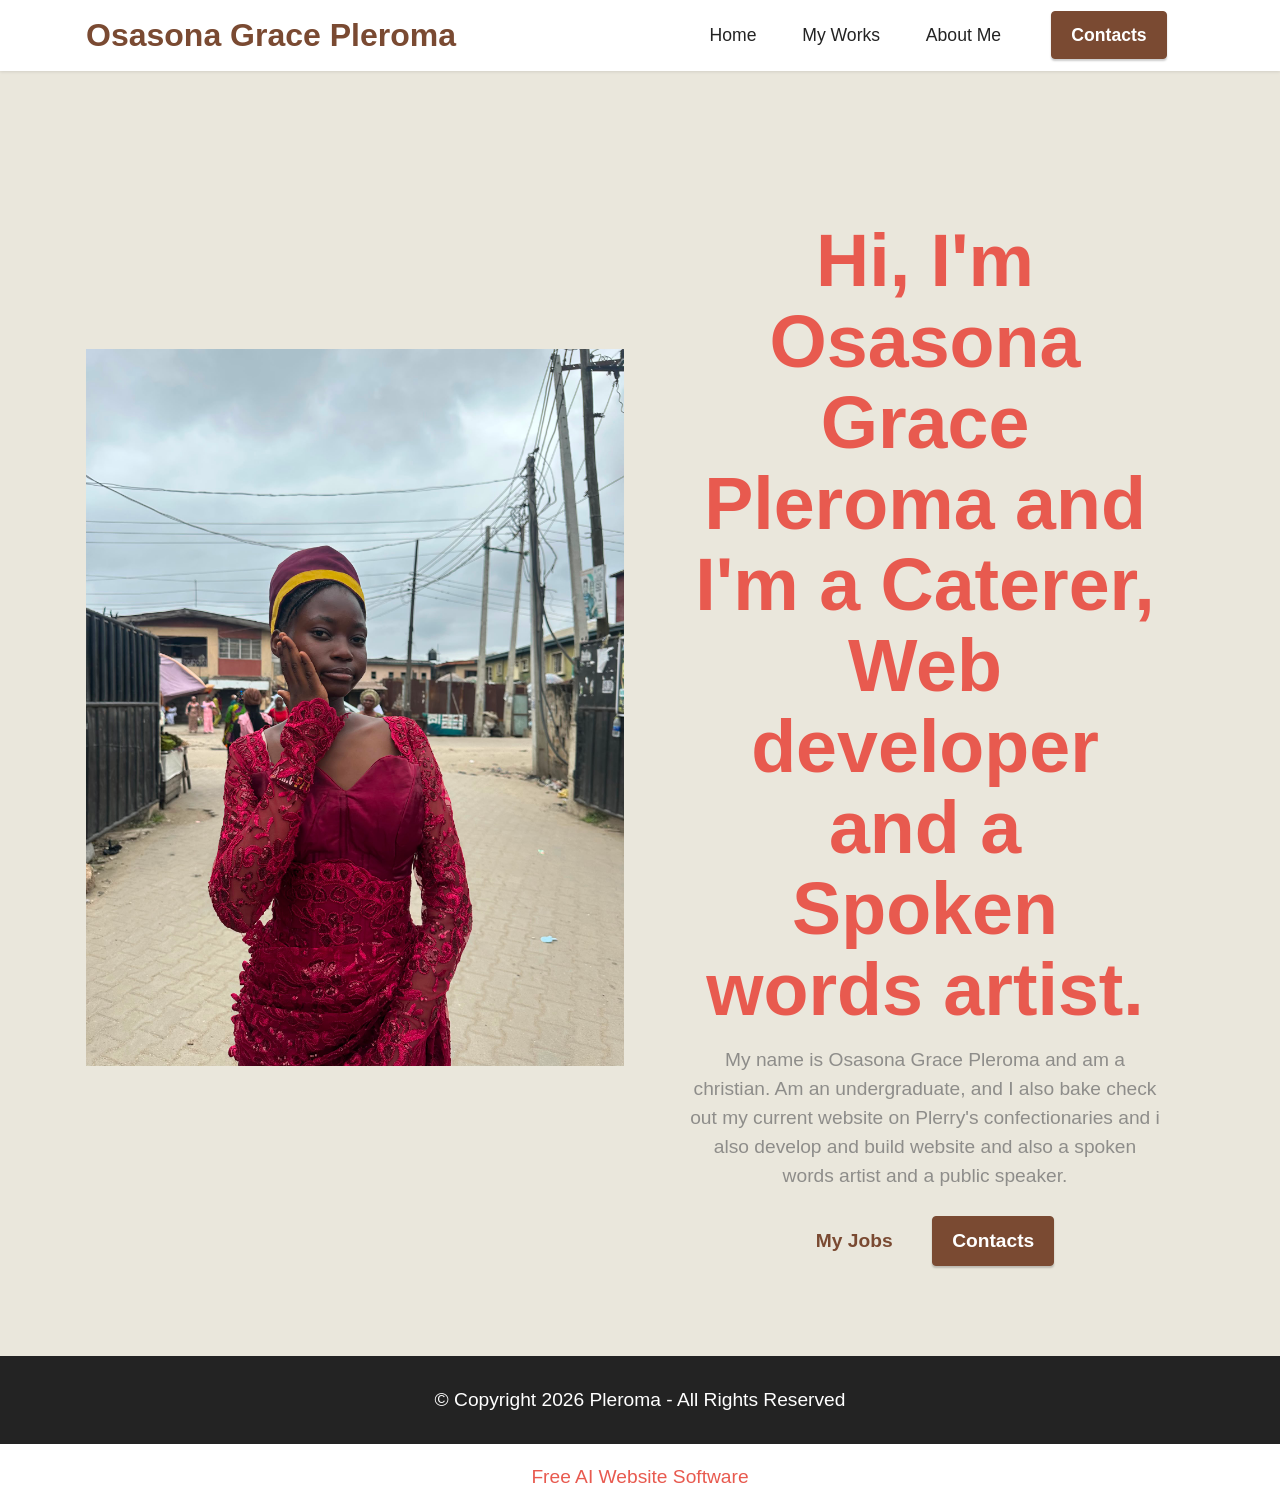
==== commit 1f3c9abe: "Add files via upload" ====
--- a/index.html
+++ b/index.html
@@ -19,7 +19,7 @@
   <link rel="stylesheet" href="assets/theme/css/style.css">
   <link rel="preload" href="https://fonts.googleapis.com/css?family=Lexend:100,200,300,400,500,600,700,800,900&display=swap" as="style" onload="this.onload=null;this.rel='stylesheet'">
   <noscript><link rel="stylesheet" href="https://fonts.googleapis.com/css?family=Lexend:100,200,300,400,500,600,700,800,900&display=swap"></noscript>
-  <link rel="preload" as="style" href="assets/mobirise/css/mbr-additional.css?v=66hBT2"><link rel="stylesheet" href="assets/mobirise/css/mbr-additional.css?v=66hBT2" type="text/css">
+  <link rel="preload" as="style" href="assets/mobirise/css/mbr-additional.css?v=4SQg1W"><link rel="stylesheet" href="assets/mobirise/css/mbr-additional.css?v=4SQg1W" type="text/css">
 
   
   
@@ -93,7 +93,7 @@
             </div>
         </div>
     </div>
-</section><section class="display-7" style="padding: 0;align-items: center;justify-content: center;flex-wrap: wrap;    align-content: center;display: flex;position: relative;height: 4rem;"><a href="https://mobiri.se/3116024" style="flex: 1 1;height: 4rem;position: absolute;width: 100%;z-index: 1;"><img alt="" style="height: 4rem;" src="[data-uri]"></a><p style="margin: 0;text-align: center;" class="display-7">&#8204;</p><a style="z-index:1" href="https://mobirise.com/builder/ai-website-creator.html">AI Website Creator</a></section><script src="assets/bootstrap/js/bootstrap.bundle.min.js"></script>  <script src="assets/smoothscroll/smooth-scroll.js"></script>  <script src="assets/ytplayer/index.js"></script>  <script src="assets/dropdown/js/navbar-dropdown.js"></script>  <script src="assets/theme/js/script.js"></script>  
+</section><section class="display-7" style="padding: 0;align-items: center;justify-content: center;flex-wrap: wrap;    align-content: center;display: flex;position: relative;height: 4rem;"><a href="https://mobiri.se/3116024" style="flex: 1 1;height: 4rem;position: absolute;width: 100%;z-index: 1;"><img alt="" style="height: 4rem;" src="[data-uri]"></a><p style="margin: 0;text-align: center;" class="display-7">&#8204;</p><a style="z-index:1" href="https://mobirise.com/builder/ai-website-builder.html">Free AI Website Software</a></section><script src="assets/bootstrap/js/bootstrap.bundle.min.js"></script>  <script src="assets/smoothscroll/smooth-scroll.js"></script>  <script src="assets/ytplayer/index.js"></script>  <script src="assets/dropdown/js/navbar-dropdown.js"></script>  <script src="assets/theme/js/script.js"></script>  
   
   
 </body>
